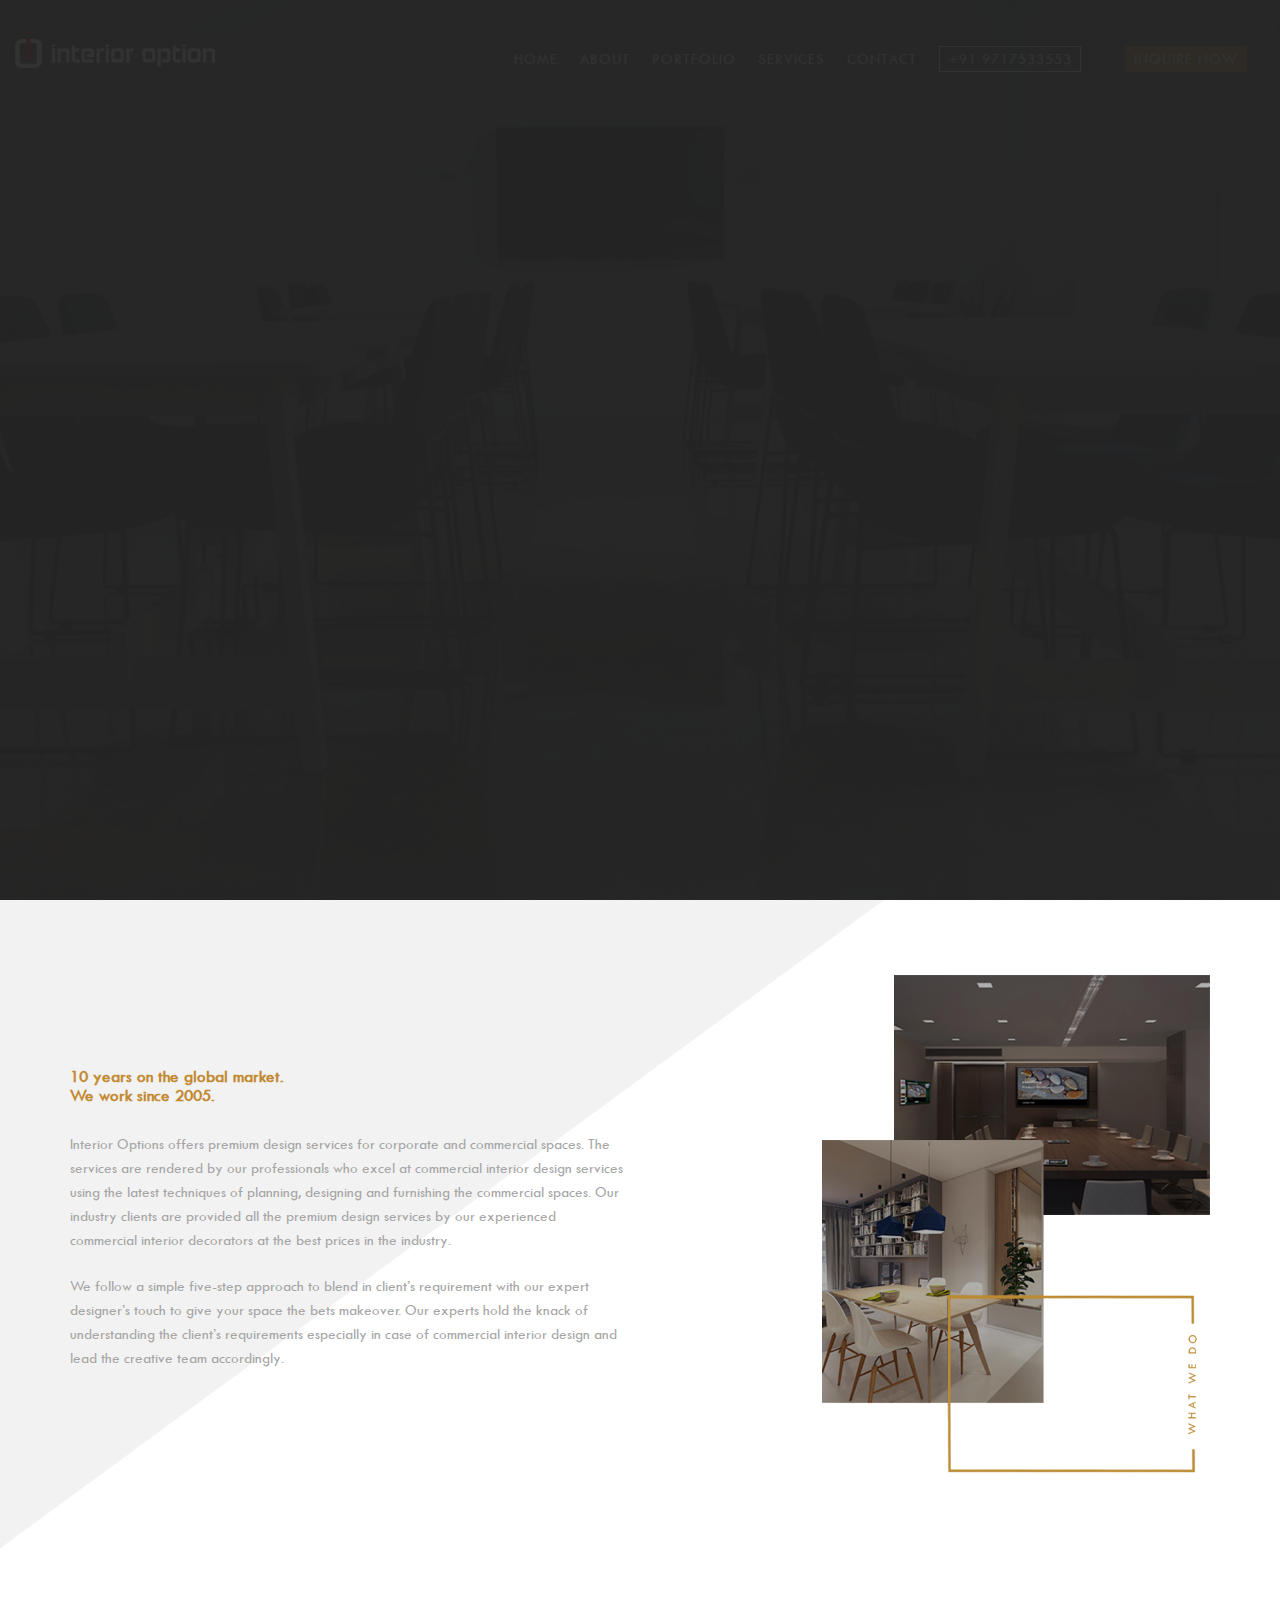
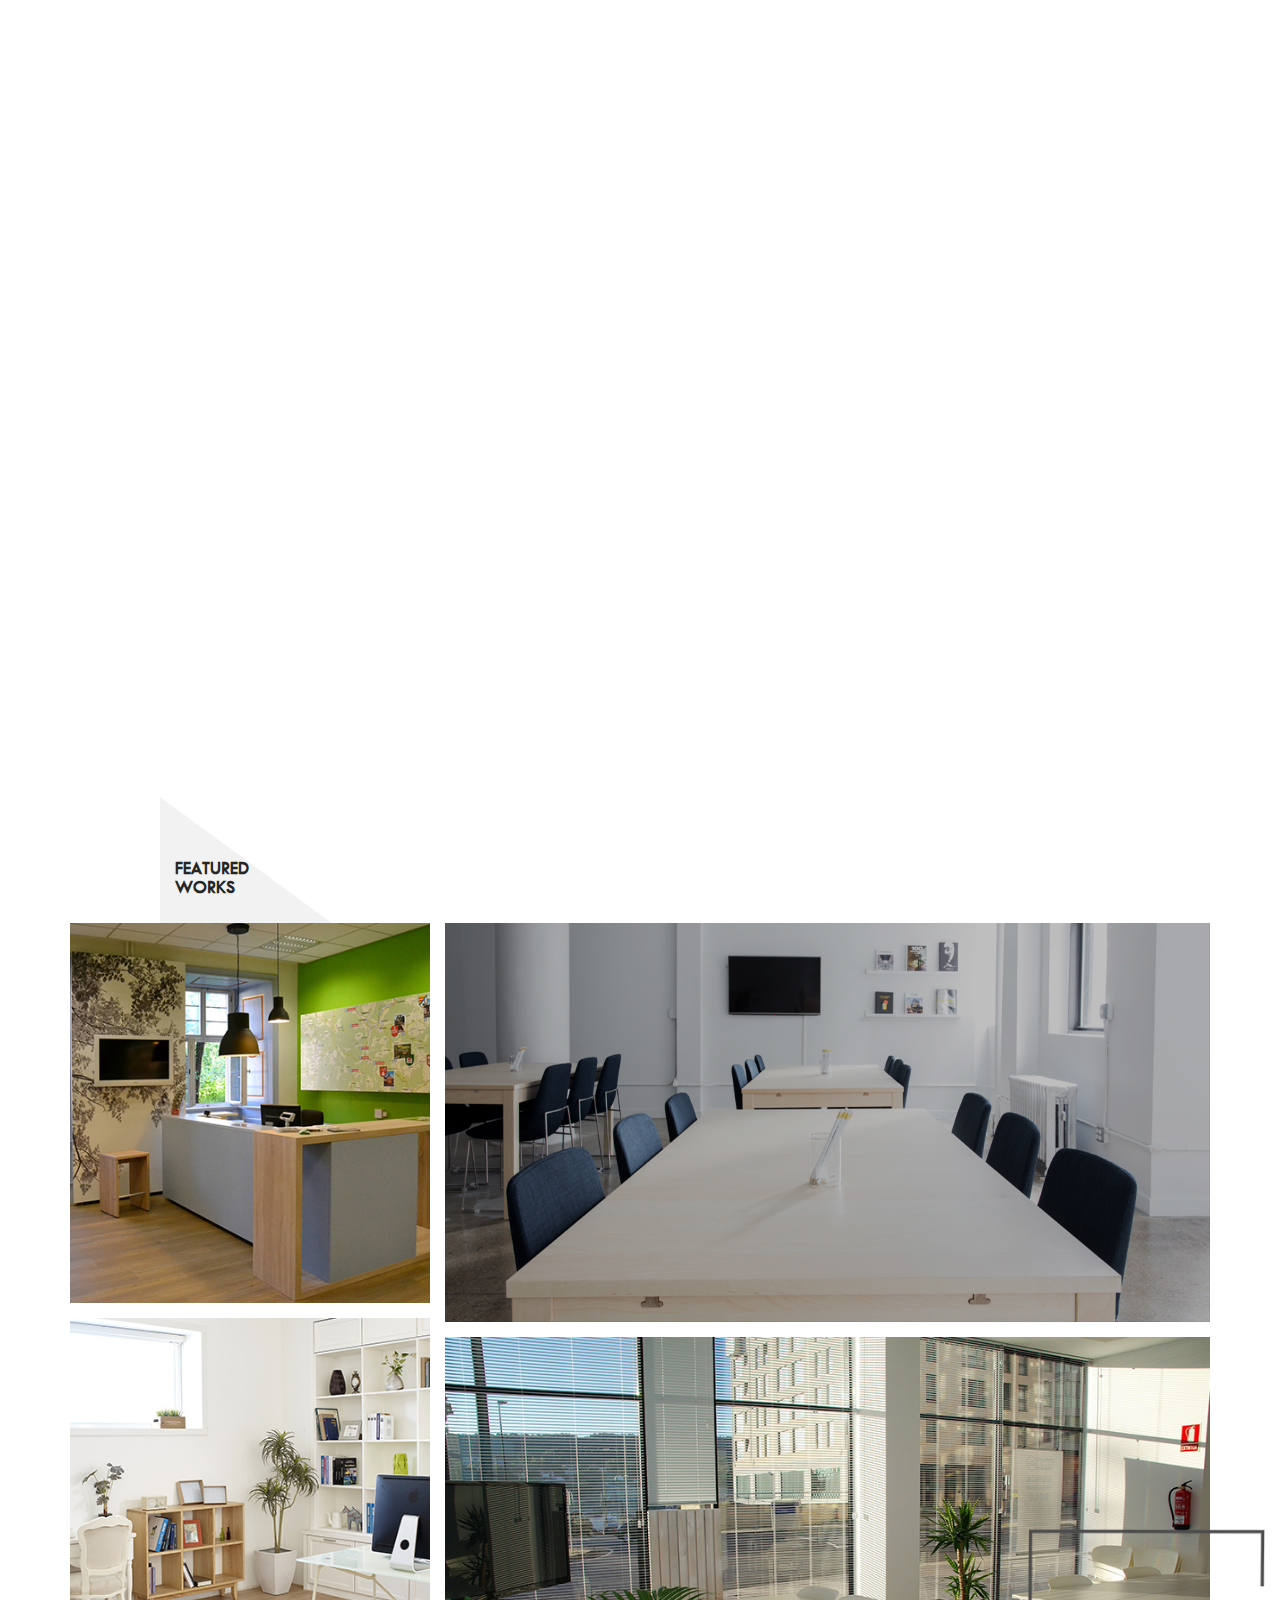
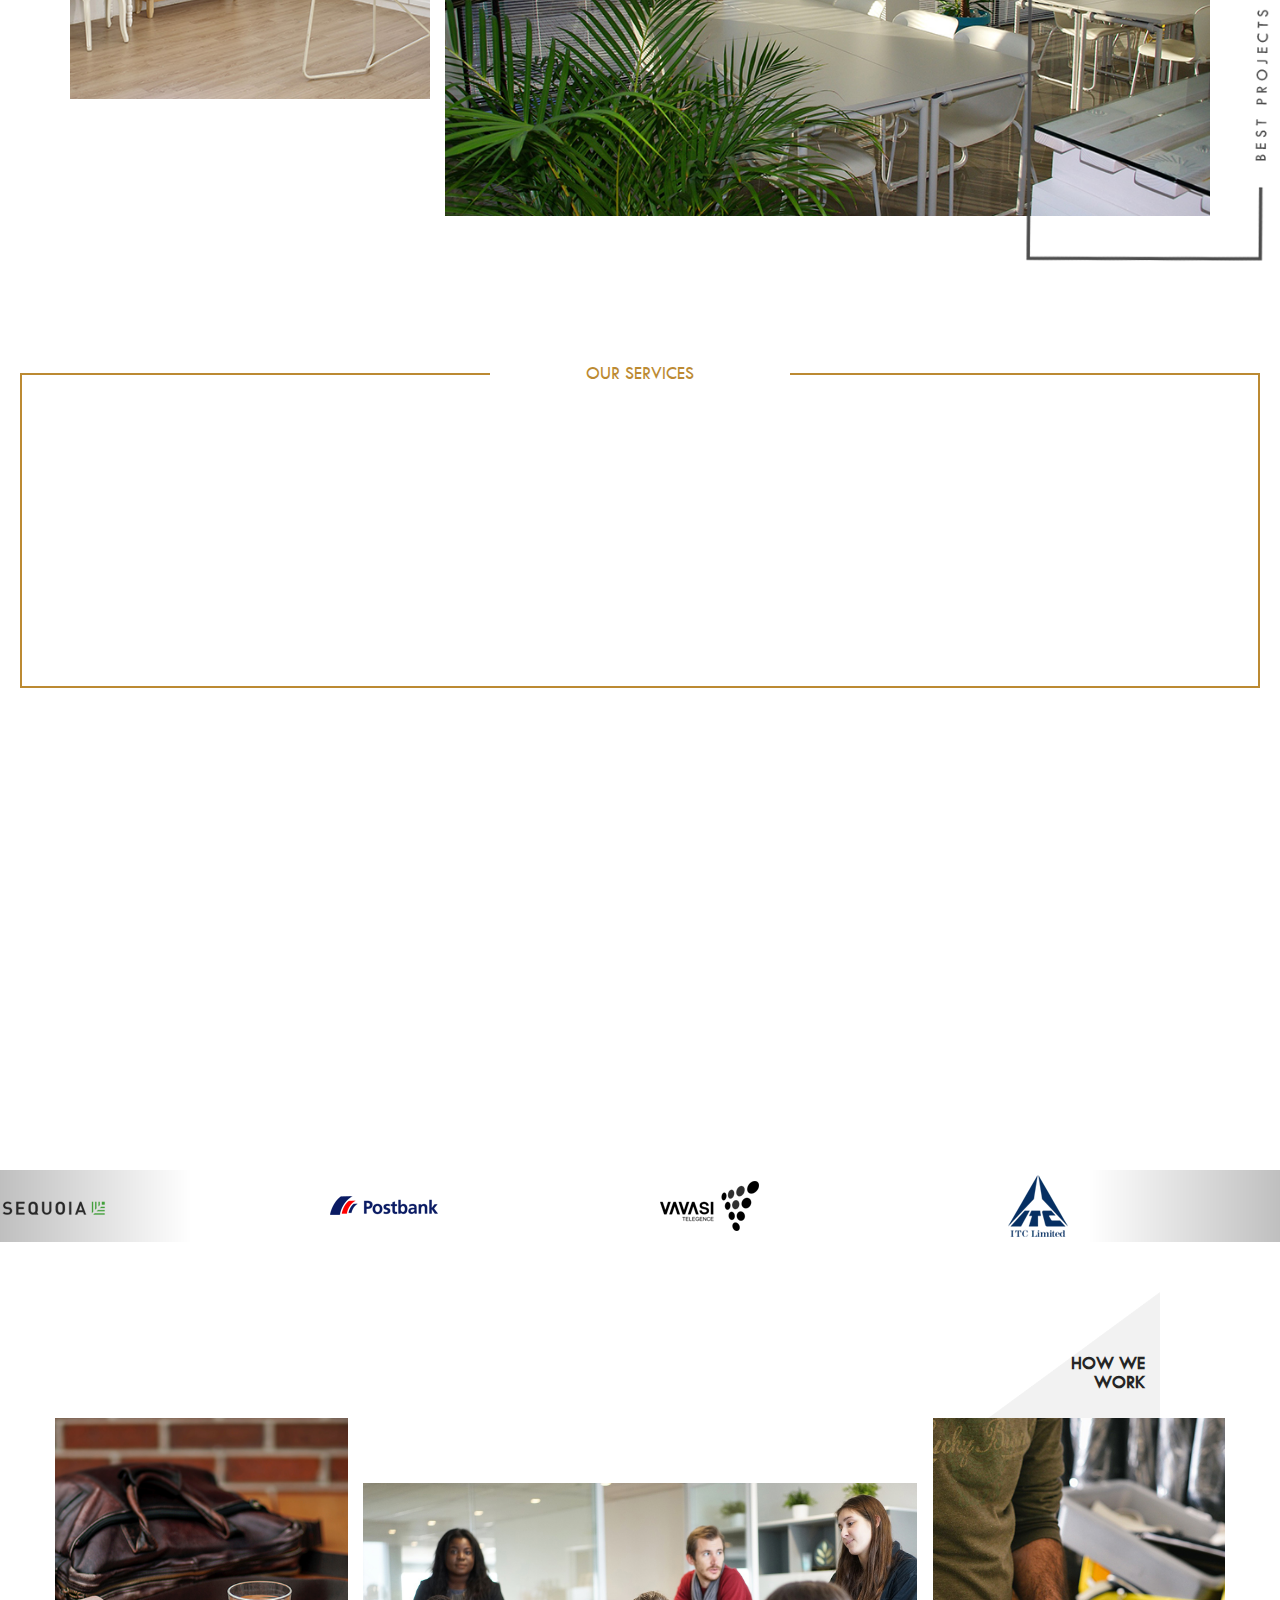
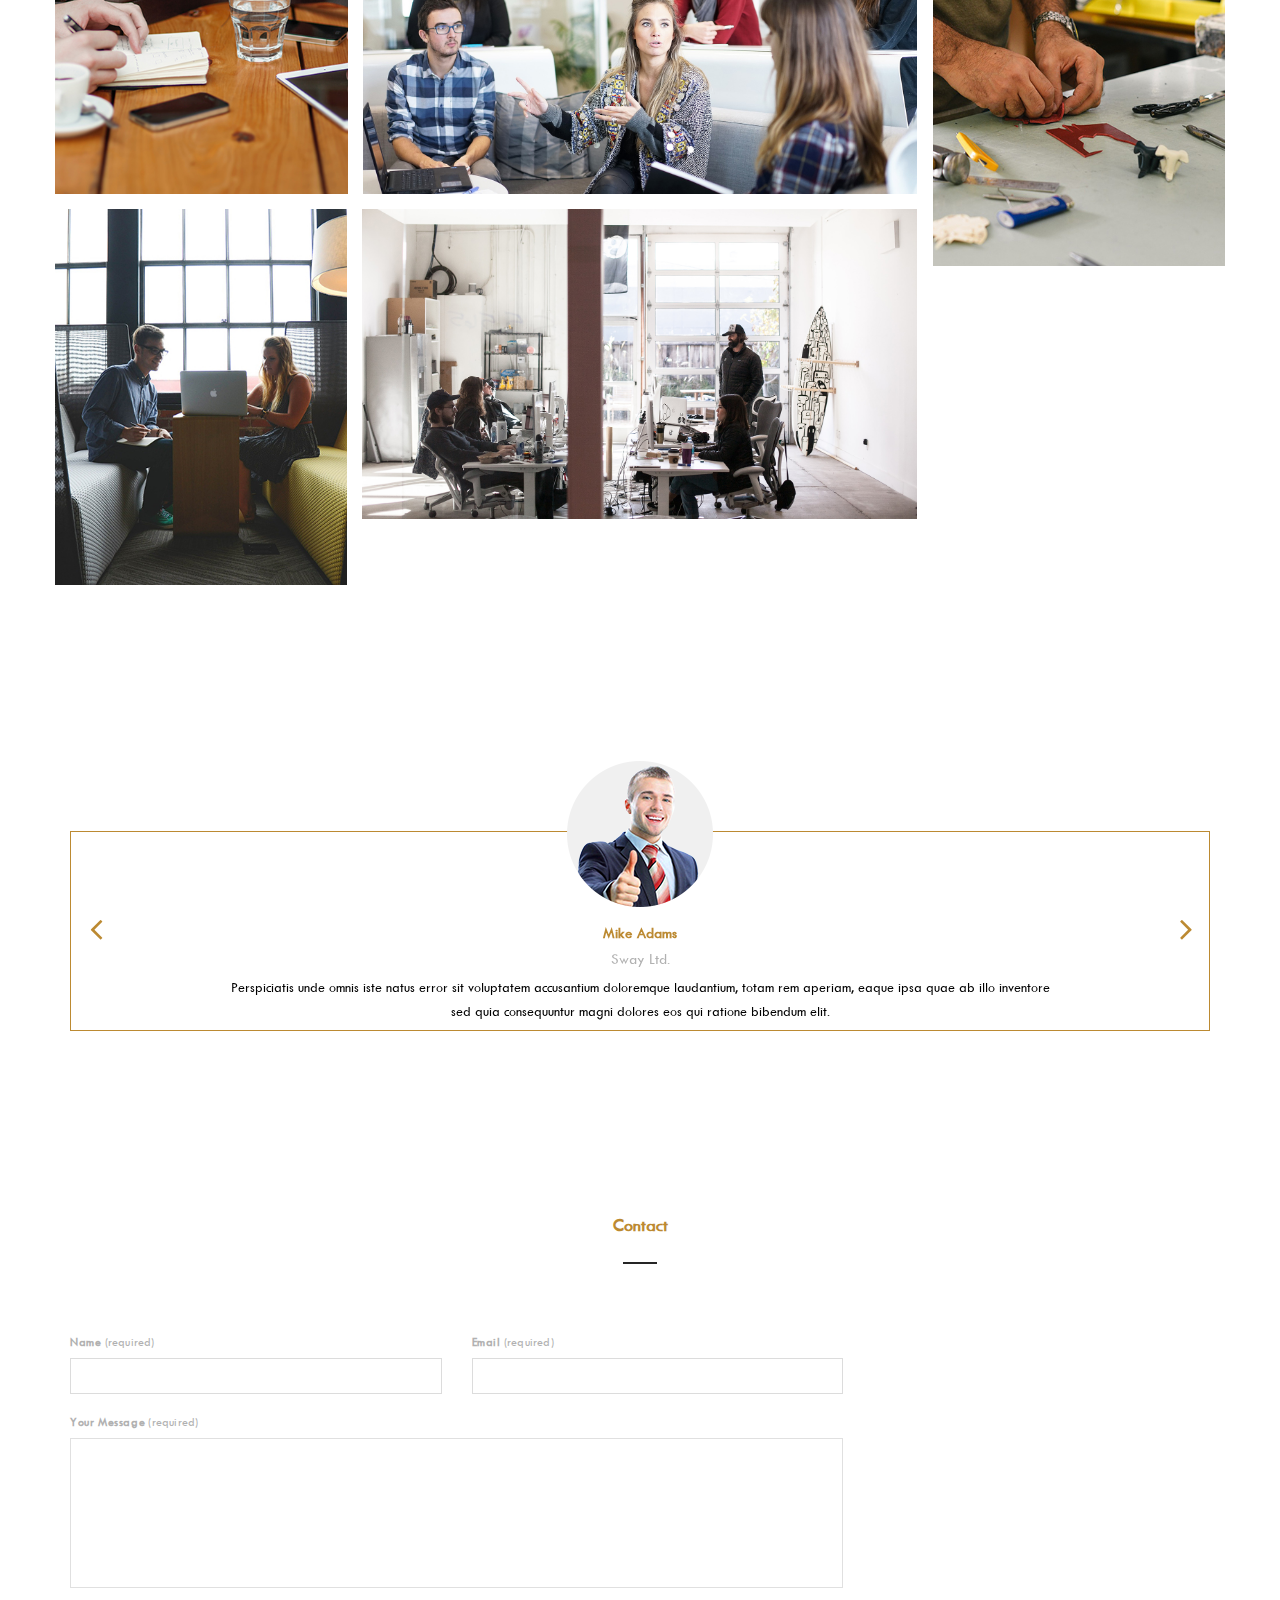
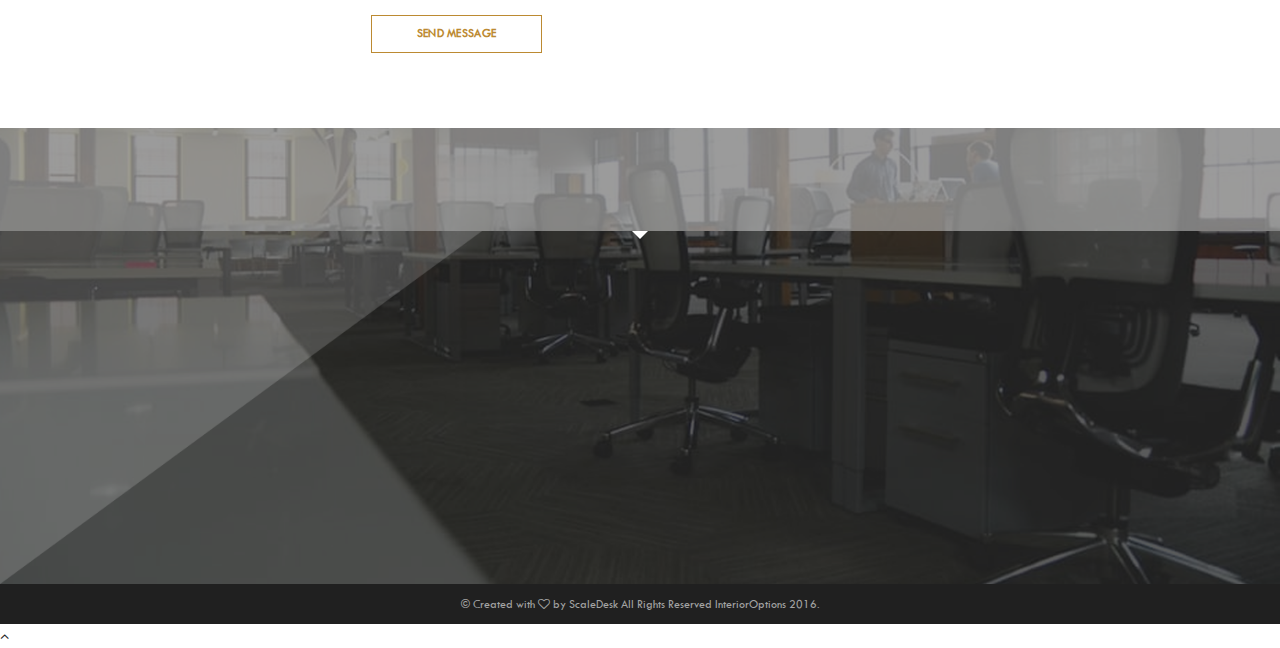
==== index.html @ 52775f06 "added mail functionality" ====
<!DOCTYPE html>
<html lang="en">
    <head>
        <title>IntOpt</title>
        <meta charset="UTF-8">
        <meta name="viewport" content="width=device-width">

        <!-- Include All CSS -->
        <link rel="stylesheet" type="text/css" href="css/bootstrap.css"/>
        <link rel="stylesheet" type="text/css" href="css/font-awesome.min.css"/>
        <link rel="stylesheet" type="text/css" href="css/flaticon.css"/>
        <link rel="stylesheet" type="text/css" href="css/et-line.css"/>
        <link rel="stylesheet" type="text/css" href="css/animate.css"/>
        <link rel="stylesheet" type="text/css" href="css/settings.css"/>
        <link rel="stylesheet" type="text/css" href="css/slick.css"/>
        <link rel="stylesheet" type="text/css" href="css/owl.carousel.css"/>
        <link rel="stylesheet" type="text/css" href="css/owl.theme.css"/>
        <link rel="stylesheet" type="text/css" href="css/jquery.bxslider.css"/>
        <link rel="stylesheet" type="text/css" href="css/magnific-popup.css"/>
        <link rel="stylesheet" type="text/css" href="css/preset.css"/>
        <link rel="stylesheet" type="text/css" href="css/style.css"/>
        <link rel="stylesheet" type="text/css" href="css/responsive.css"/>
        <link rel="stylesheet" type="text/css" href="css/lightbox.min.css"/>
        <!-- End Include All CSS -->

        <!--[if lt IE 9]>
            <script src="js/html5shiv.js"></script>
            <script src="js/respond.min.js"></script>
        <![endif]-->

        <!-- Favicon Icon -->
        <link rel="icon"  type="image/png" href="images/favicon.png">
        <!-- Favicon Icon -->
    </head>

    <body>
        <!-- preloader -->
        <div class="preloader">
            <div class="itma">
                <div class="la-ball-scale-multiple la-2x">
                    <div></div>
                    <div></div>
                    <div></div>
                </div>
            </div>
        </div>
        <!-- End preloader -->

        <!--Header start-->
        <header id="fix_header" class="header">
            <div class="headerFix">
                <div class="container-fluid">
                    <div class="row">
                        <div class="col-lg-3 col-sm-1 col-md-3">
                            <div class="logo">
                                <a href="#"><img src="images/logo.png" alt="logo"></a>
                            </div>
                        </div>
                        <div class="col-lg-9 col-sm-11 col-md-9">
                            <nav class="navMenu">
                                <!-- Start mobileMenu -->
                                <div class="moblieMenu hidden-lg hidden-sm hidden-md">
                                    <span></span>
                                    <span></span>
                                    <span></span>
                                </div>
                                <!-- End mobileMenu -->
                                <ul>
                                    <li><a href="#">Home</a></li>
																	  <li><a href="#about">About</a></li>
                                    <li><a href="#portfolio">Portfolio</a></li>
                                    <li><a href="#services">Services</a></li>
                                    <li><a href="#contact">Contact</a></li>
																	  <li><a href="#" class="nav-phone hidden-xs">+91 9717533553</a></li>
                                    <li><a href="tel:09717533553" class="visible-xs">+91 9717533553</a></li>
																	  <li><a href="#" class="nav-btn" data-toggle="modal" data-target="#myModal">Inquire Now</a></li>
                                    <!--<li> <button type="button" class="btn nav-btn " data-toggle="modal" data-target="#myModal">Open Modal</button></li>-->


                                </ul>
                            </nav>
                        </div>
                    </div>
                </div>
            </div>
        </header>
        <!--Header End-->

        <!--REVOLUTION SLIDER start-->
        <div class="section full-height" id="home">
					<div id="rev_slider_626_1_wrapper" class="rev_slider_wrapper fullscreen-container fade-elements" data-alias="focus-parallax" style="background-color:transparent;padding:0px;">
						<!-- START REVOLUTION SLIDER 5.3.0 fullscreen mode -->
						<div id="rev_slider_626_1" class="rev_slider fullscreenbanner" style="display:none;" data-version="5.3.0">
							<ul>
								<!-- SLIDE  -->
								<li data-index="rs-1895" data-transition="fade" data-slotamount="default" data-hideafterloop="0" data-hideslideonmobile="off" data-easein="default" data-easeout="default" data-masterspeed="300" data-rotate="0" data-saveperformance="off" data-title="Focus" data-param1="" data-param2="" data-param3="" data-param4="" data-param5="" data-param6="" data-param7="" data-param8="" data-param9="" data-param10="" data-description="">
									<!-- MAIN IMAGE -->
									<img src="images/slider/2.jpg" style='background-color:transparent' alt="slider" data-lazyload="images/slider/2.jpg" data-bgposition="center center" data-bgfit="cover" data-bgrepeat="no-repeat" data-bgparallax="off" class="rev-slidebg" data-no-retina>
									<!-- LAYERS -->

									<!-- LAYER NR. 1 -->
									<div class="tp-caption tp-resizeme first-layer" data-x="['left','left','center','center']" data-hoffset="[-105','-26','-26','-140']" data-y="['top','top','top','top']" data-voffset="['280','389','60','0']" data-width="none" data-height="none" data-whitespace="wrap" data-transform_idle="o:1;" data-transform_in="y:50px;opacity:0;s:1000;e:Power4.easeOut;" data-transform_out="auto:auto;s:700;e:Power2.easeInOut;" data-start="1550" data-splitin="none" data-splitout="none" data-responsive_offset="on" style="z-index: 17;">
										<div class="sl1Con header-boxed">
											<h2>12 Years <br>
											200 Projects <br>
											1.5 Million Sq Ft <br>
											10 States
											</h2>
											<p class="margin-0">“The art of Interior Design for Professionals” <br>Offering the best in design since 2004</p>
										</div>
									</div>

									<!-- LAYER NR. 2 -->
									<div class="tp-caption tp-resizeme sfb third-layer" data-x="['right','right','right','center']" data-hoffset="['-110','-100','-100','105px']" data-y="['middle','middle','middle','middle']" data-voffset="['30','90','90','120']" data-width="none" data-height="none" data-whitespace="nowrap" data-transform_idle="o:1;" data-transform_in="y:50px;opacity:0;s:1000;e:Power4.easeOut;" data-transform_out="auto:auto;s:700;e:Power2.easeInOut;" data-start="1550" data-splitin="none" data-splitout="none" data-responsive_offset="on">
										<div class="sl1Con ct-form">
											<div class="contactForm text-center">
												<h3>Get Free Quotation</h3>
												<form action="" method="post" id="contactForm">
														<div class="col-sm-12 commonfield uncommon">
																<input name="name" type="text" class="required custom-lineheight" id="name" placeholder="Full Name">
														</div>
														<div class="col-sm-12 commonfield uncommon">
																<input name="email" type="email" class="required custom-lineheight" id="email" placeholder="Email Id">
														</div>
														<div class="col-sm-12 commonfield uncommon">
																<input name="phone" type="text" class="required custom-lineheight" id="phone" placeholder="Phone Number">
														</div> 
														<div class="col-sm-12 commonfield uncommon textAreaField">
																<input name="message" type="text" class="required custom-lineheight" id="message" placeholder="Your Requirements">
                                                                 
														</div>
														<div class="col-sm-12 commonfield uncommon textAreaField">
																<button id="con_submit" type="submit custom-lineheight">Send Message</button>
														</div>
												</form>
											</div>
										</div>
									</div>
								</li>
								<!-- SLIDE  -->

								<!-- SLIDE  -->
								<li data-index="rs-1896" data-transition="fade" data-slotamount="default" data-hideafterloop="0" data-hideslideonmobile="off" data-easein="default" data-easeout="default" data-masterspeed="300" data-rotate="0" data-saveperformance="off" data-title="Perspective" data-param1="" data-param2="" data-param3="" data-param4="" data-param5="" data-param6="" data-param7="" data-param8="" data-param9="" data-param10="" data-description="">
									<!-- MAIN IMAGE -->
									<img src="images/slider/4.png" style='background-color:transparent' alt="slider" data-lazyload="images/slider/4.png" data-bgposition="center center" data-bgfit="cover" data-bgrepeat="no-repeat" data-bgparallax="off" class="rev-slidebg" data-no-retina>
									<!-- LAYERS -->
								</li>
								<!-- SLIDE  -->
							</ul>
							<div class="tp-bannertimer tp-bottom" style="visibility: hidden !important;"></div>
						</div>
					</div>
				</div>
				<!-- END REVOLUTION SLIDER -->

        <!--Who We Are start-->




        <section class="commonSection ourSkills-main aright" id="about">
            <div class="container">
                <div class="row flex-box-middle flex-box-right">
                    <div class="col-md-6 col-sm-12 col-xs-12">
                        <div class="weAreCon">
                            <h3>10 years on the global market. <br>
     												We work since 2005.</h3>
                            <p class="we_pmargin">Interior Options offers premium design services for corporate and commercial spaces. The services are rendered by our professionals who excel at commercial interior design services using the latest techniques of planning, designing and furnishing the commercial spaces. Our industry clients are provided all the premium design services by our experienced commercial interior decorators at the best prices in the industry.</p>
                            <p>We follow a simple five-step approach to blend in client’s requirement with our expert designer’s touch to give your space the bets makeover. Our experts hold the knack of understanding the client’s requirements especially in case of commercial interior design and lead the creative team accordingly.</p>
                        </div>
                    </div>
                    <div class="col-md-6 col-sm-12 col-xs-12">
                        <div class="ourSkills-imgs">
                            <img class="img-responsive" alt="who we are" src="images/who-we-are-img.png" alt="who we are">
                        </div>
                    </div>
                </div>
            </div>
        </section>
        <!--Who We Are End-->

        <!--Service start-->
        <section class="commonSection ServiceSection">
            <div class="container">
                <div class="row">
                    <div class="col-lg-4 col-sm-12 wow fadeInUp" data-wow-duration="700ms" data-wow-delay="300ms">
                        <div class="iconBox_01 text-center serv1">
                            <img src="images/icons/s6.png" alt="Impeccable services">
                            <h3>Impeccable Services</h3>
                            <p>We offer services that are highly commended by our patrons. Our company focuses on client satisfaction and our team of designers strive to meet your expectations. The entire process of creative design is carried out by commercial designers who are thoroughly experienced in the domain of commercial interior designing. </p>
                        </div>
                    </div>
                    <div class="col-lg-4 col-sm-12 wow fadeInUp" data-wow-duration="700ms" data-wow-delay="350ms">
                        <div class="iconBox_01 text-center serv1">
                            <img src="images/icons/s5.png" alt="Expertise and Experience">
                            <h3>Expertise and Experience </h3>
                            <p>We bring you the designs that emanate from the collective skill and years of experience of our commercial interior designers. Our designs have been widely recognized by elite brands as well as the industry. We provide you nothing but the best to get a wow each time from our clients. </p>
                        </div>
                    </div>
                    <div class="col-lg-4 col-sm-12 wow fadeInUp" data-wow-duration="700ms" data-wow-delay="400ms">
                        <div class="iconBox_01 text-center serv1">
                            <img src="images/icons/s4.png"  alt="Versatility">
                            <h3>Versatility </h3>
                            <p>Versatility is our core strength. Whether it is a corporate or commercial interior designing project, we redefine our approach every time to provide you with a fresh design. Our team make every effort to give your space a unique makeover with a personalized touch. </p>
                        </div>
                    </div>
                    <div class="clearfix"></div>
                    <div class="col-lg-4 col-sm-12 wow fadeInUp" data-wow-duration="700ms" data-wow-delay="450ms">
                        <div class="iconBox_01 text-center serv1">
                            <img src="images/icons/s3.png" alt="Innovative & top-notch designs">
                            <h3>Innovative &amp; top-notch designs</h3>
                            <p>Our innovation coupled with the zeal of creating top-notch designs is what makes us different. This simple motto is what keeps our clients happy and make them come back for more. </p>
                        </div>
                    </div>
                    <div class="col-lg-4 col-sm-12 wow fadeInUp" data-wow-duration="700ms" data-wow-delay="500ms">
                        <div class="iconBox_01 text-center serv1">
                            <img src="images/icons/s2.png" alt="Creative &amp; passionate workforce">
                            <h3>Creative &amp; passionate workforce</h3>
                            <p>We have some very talented, inventive, imaginative and experienced individuals who work as a team in accordance with the requirement of the client. They have exposure of numerous successful projects and they simply excel at their work. We are ready to work for you anytime. </p>
                        </div>
                    </div>
                    <div class="col-lg-4 col-sm-12 wow fadeInUp" data-wow-duration="700ms" data-wow-delay="500ms">
                        <div class="iconBox_01 text-center serv1 more-box">
                            <a href="#" class="btn more-services" data-toggle="modal" data-target="#myModal">lets get started</a>
                        </div>
                    </div>
                </div>
            </div>
        </section>
        <!--Service end-->

        <!-- Latest Project start -->
        <section class="commonSection latest_project" id="portfolio">
            <div class="container">
                <div class="row">
                    <div class="col-lg-12">
                        <div class="sectionTitleTriangle left">
                            <h3>Featured <br> Works</h3>
                        </div>
                    </div>
                </div>
                <div class="row">
                    <div class="home_2_projectCarousel">
                        <div class="porjectImg">
                            <div class="col-md-4 col-sm-12 col-xs-12">
                                <div class="singlfolio marginBottom15">
                                   	<img class="example-image" src="images/works/i3.jpg" alt="work" />
                                    <div class="sbHover">
                                        <a class="hoverIcons" class="example-image-link" href="images/works/i3.jpg" data-lightbox="example-1">
                                           	<i class="fa fa-2x fa-search-plus"></i>
                                            <h5>The Singer</h5>
                                        </a>
                                    </div>
                                </div>
                                <div class="singlfolio marginBottom15-sm">
                                    <img class="example-image" src="images/works/i6.jpg" alt="work" />
                                    <div class="sbHover">
                                        <a class="hoverIcons" class="example-image-link" href="images/works/i6.jpg" data-lightbox="example-1">
                                           	<i class="fa fa-2x fa-search-plus"></i>
                                            <h5>The Singer</h5>
                                        </a>
                                    </div>
                                </div>
                            </div>
                            <div class="col-md-8 col-sm-12 col-xs-12 noPaddingLeft">
                                <div class="singlfolio marginBottom15">
                                    <img class="example-image" src="images/works/i5.jpg" alt="work"/>
                                    <div class="sbHover">
                                        <a class="hoverIcons" class="example-image-link" href="images/works/i5.jpg" data-lightbox="example-1">
                                           	<i class="fa fa-2x fa-search-plus"></i>
                                            <h5>The Singer</h5>
                                        </a>
                                    </div>
                                </div>
                                <div class="singlfolio marginBottom15-sm">
                                    <img class="example-image" src="images/works/i7.jpg" alt="work"/>
                                    <div class="sbHover">
                                        <a class="hoverIcons" class="example-image-link" href="images/works/i7.jpg" data-lightbox="example-1">
                                           	<i class="fa fa-2x fa-search-plus"></i>
                                            <h5>The Singer</h5>
                                        </a>
                                    </div>
                                </div>

                                <!--title bottom right-->
                                <div class="title-bottom-right">
                                	<img class="example-image" src="images/i8-boxed.png" alt="boxed image"/>
                                </div>
                                <!--title bottom right-->

                            </div>
                            <div class="clearfix"></div>
                        </div>
                    </div>
                </div>
            </div>
        </section>
        <!-- Latest Project End -->

        <!--Who We Are start-->
<!--
        <section class="commonSection ourSkills-main aleft">
            <div class="container">
                <div class="row flex-box-middle flex-box-right">
                    <div class="col-md-6 col-sm-12 col-xs-12">
                        <div class="ourSkills-imgs">
                            <img class="img-responsive" src="images/about-us-img.png">
                        </div>
                    </div>
                    <div class="col-md-6 col-sm-12 col-xs-12">
                        <div class="weAreCon">
                            <h3>ABOUT US</h3>
                            <p class="we_pmargin">Interior Options offers premium design services for corporate and commercial spaces. The services are rendered by our professionals who excel at commercial interior designs using the latest techniques of planning, designing and furnishing the commercial spaces. Our industry clients are provided all the services byour commercial designers who have an eye for detail at the best prices in the industry.</p>
                        </div>
                    </div>
                </div>
            </div>
        </section>
-->
        <!--Who We Are End-->


        <!-- Latest News start -->
        <section class="commonSection latestNewsSection" id="services">
            <div class="container">
                <div class="row">
                    <div class="col-lg-12">
                        <div class="sectionTitle text-center">
                            <h3 class="wired-title">Our Services</h3>
                        </div>
                    </div>
                </div>
                <div class="row">
                    <div class="newsWrap">
                        <div class="col-sm-3 wow fadeInUp feat-work-box" data-wow-duration="700ms" data-wow-delay="300ms">
                            <div class="singleNews">
                                <div class="latestnwesThumb">
                                    <img src="images/firefighting.png" alt="">
                                </div>
                                <div class="latestnewsCon">
                                    <h3><a href="#">Design &amp; Execution </a></h3>
                                    <p>2D &amp; 3D Design <br>
                                        BOQ Presentation <br>
                                        Time scheduling <br>
                                        Dem
                                    </p>
                                </div>
                            </div>
                        </div>
                        <div class="col-sm-3 wow fadeInUp feat-work-box" data-wow-duration="700ms" data-wow-delay="350ms">
                            <div class="singleNews">
                                <div class="latestnwesThumb">
                                    <img src="images/project/f2.jpg" alt="project">
                                </div>
                                <div class="latestnewsCon">
                                    <h3><a href="#">Soft Civil &amp; Interiors </a></h3>
                                    <p>Flooring <br>
                                        False Ceiling <br>
                                        POP / Paint <br>
                                        Glass Works <br>
                                        Carpentry
                                    </p>
                                </div>
                            </div>
                        </div>
                        <div class="col-sm-3 wow fadeInUp feat-work-box" data-wow-duration="700ms" data-wow-delay="400ms">
                            <div class="singleNews">
                                <div class="latestnwesThumb">
                                    <img src="images/project/f3.jpg" alt="project">
                                </div>
                                <div class="latestnewsCon">
                                    <h3><a href="#">HVAC</a></h3>
                                    <p>Air Conditioning System <br>
                                        Exhaust &amp; Ventilation <br>
                                        Chilled Water Lines <br>
                                        Ducting / AHU <br>
                                        VRV / VRF
                                    </p>
                                </div>
                            </div>
                        </div>
                        <div class="col-sm-3 wow fadeInUp feat-work-box" data-wow-duration="700ms" data-wow-delay="350ms">
                            <div class="singleNews">
                                <div class="latestnwesThumb">
                                    <img src="images/project/f4.jpg" alt="project">
                                </div>
                                <div class="latestnewsCon">
                                    <h3><a href="#">Fire Fighting &amp; Automation </a></h3>
                                    <p>Fire Sprinkler System <br>
                                        CCTV <br>
                                        PA System <br>
                                        Fire Alarm system
                                    </p>
                                </div>
                            </div>
                        </div>
                    </div>
                </div>
            </div>
        </section>
        <!-- Latest News end -->

        <!-- Modal -->

        <div class="modal fade" id="myModal" tabindex="-1" role="dialog" aria-labelledby="myModalLabel">
            <div class="modal-dialog" role="document">
                <div class="modal-content">
                    <div class="modal-header">
                        <button type="button" class="close" data-dismiss="modal" aria-label="Close"><span aria-hidden="true">&times;</span></button>
                        <h4 class="modal-title" id="myModalLabel">Get Free Quotation</h4>
                    </div>
                    <div class="modal-body">
                        <div class="sl1Con ct-form">
                            <div class="contactForm text-center">
                                <h4></h4>
                                <form action="PHPMailer/MailFunction.php" method="post" id="modalcontactForm">
                                    <div class="col-sm-12 commonfield uncommon">
                                        <input name="name" type="text" class="required" id="name" placeholder="Full Name">
                                    </div>
                                    <div class="col-sm-12 commonfield uncommon">
                                        <input name="email" type="text" class="required" id="email" placeholder="Email Id">
                                    </div>
                                    <div class="col-sm-12 commonfield uncommon">
                                        <input name="number" type="text" class="required" id="phone" placeholder="Phone Number">
                                    </div>
                                    <div class="col-sm-12 commonfield uncommon textAreaField">
                                        <input name="message" type="text" class="required" id="message" placeholder="Your Requirements">
                                       
                                    </div>
                                    <div class="col-sm-12 commonfield uncommon textAreaField">
                                        <button id="modal_submit" type="submit">Send Message</button>
                                    </div>
                                </form>
                            </div>
                        </div>
                    </div>
                    <div class="modal-footer modal-custom-foo">
                        <!--<button type="button" class="btn btn-default" data-dismiss="modal">Close</button>-->
                        <!--<button type="button" class="btn btn-primary">Save changes</button>-->
                    </div>
                </div>
            </div>
        </div><!-- /.modal -->

         <!-- Client Logo start -->

        <div id="carousel-example-generic1" class="carousel slide" data-ride="carousel">
            <!-- Indicators -->
            <ol class="carousel-indicators">
                <li data-target="#carousel-example-generic" data-slide-to="0" class="active"></li>
                <li data-target="#carousel-example-generic" data-slide-to="1"></li>
                <li data-target="#carousel-example-generic" data-slide-to="2"></li>
            </ol>

            <!-- Wrapper for slides -->
            <div class="carousel-inner" role="listbox">
                <div class="item active">
                    <div class="row">
                        <div class="col-md-3">

                                <img src="images/ClineLogo/1.png" alt="" />

                            </div>

                            <div class="col-md-3">
                                    <img src="images/ClineLogo/2.png" alt="" />
                                </div>
                        <div class="col-md-3">
                            <img src="images/ClineLogo/3.png" alt="" />
                        </div>

                                <div class="col-md-3">
                                <img src="images/ClineLogo/4.png" alt="" />
                                    </div></div>
                    <!--<div class="carousel-caption">
                        ...
                    </div>-->
                </div>
                <div class="item">
                    <div class="row" id="clineLogo">
                        <div class="col-md-3">
                            <div class="singleClineLogo">
                               <img src="images/ClineLogo/5.png" alt="" />
                            </div>
                        </div>

                        <div class="col-md-3">
                            <img src="images/ClineLogo/6.png" alt="" />
                        </div>

                        <div class="col-md-3">
                            <div class="singleClineLogo">
                                <img src="images/ClineLogo/c1.png" alt="" />
                            </div></div>
                        <div class="col-md-3">
                            <div class="singleClineLogo">
                              <img src="images/ClineLogo/c2.png" alt="" />
                            </div></div></div>
                </div>
            </div>

            <!-- Controls -->
            <a class="left carousel-control" href="#carousel-example-generic" role="button" data-slide="prev">
                <span class="glyphicon glyphicon-chevron-left" aria-hidden="true"></span>
                <span class="sr-only">Previous</span>
            </a>
            <a class="right carousel-control" href="#carousel-example-generic" role="button" data-slide="next">
                <span class="glyphicon glyphicon-chevron-right" aria-hidden="true"></span>
                <span class="sr-only">Next</span>
            </a>
        </div>




<!--
        <section class="clineLogo graySection">
            <div class="container">
                <div class="row" id="clineLogo">
                    <div class="col-lg-12">
                        <div class="singleClineLogo">
                            <a href="#"><img src="images/ClineLogo/1.png" alt="" /></a>
                        </div>
                    </div>
                    <div class="col-lg-12">
                        <div class="singleClineLogo">
                            <a href="#"><img src="images/ClineLogo/2.png" alt="" /></a>
                        </div>
                    </div>
                    <div class="col-lg-12">
                        <div class="singleClineLogo">
                            <a href="#"><img src="images/ClineLogo/3.png" alt="" /></a>
                        </div>
                    </div>
                    <div class="col-lg-12">
                        <div class="singleClineLogo">
                            <a href="#"><img src="images/ClineLogo/4.png" alt="" /></a>
                        </div>
                    </div>
                    <div class="col-lg-12">
                        <div class="singleClineLogo">
                            <a href="#"><img src="images/ClineLogo/5.png" alt="" /></a>
                        </div>
                    </div>
                </div>
            </div>
        </section>-->
        <!-- Client Logo End -->


        <!-- How we work start -->
        <section class="commonSection latest_project how_we_work">
            <div class="container">
                <div class="row">
                    <div class="col-lg-12">
                        <div class="sectionTitleTriangle right">
                            <h3>How We<br> Work</h3>
                        </div>
                    </div>
                </div>
                <div class="row">
                    <div class="home_2_projectCarousel">
                        <div class="porjectImg">
                        	<div class="col-md-9 col-sm-12 col-xs-12">
                        		<div class="row flex-bottom">
                        			<div class="col-md-4 col-sm-12 col-xs-12 noPadRightLeft">
																<div class="singlfolio marginBottom15">
																			<img class="example-image" src="images/about/1.jpg" alt="about"/>
																			<div class="sbHover">
																					<a class="hoverIcons" class="example-image-link" href="images/about/1.jpg" data-lightbox="example-1">
																							<p>A meeting is scheduled with the client to discuss scope of work</p>
																					</a>
																			</div>
																	</div>
															</div>
															<div class="col-md-8 col-sm-12 col-xs-12">
																<div class="singlfolio marginBottom15">
																			<img class="example-image" src="images/about/3.jpg" alt="about" />
																			<div class="sbHover">
																					<a class="hoverIcons" class="example-image-link" href="images/about/3.jpg" data-lightbox="example-1">
																							<p>A meeting is scheduled with the client to discuss scope of work</p>
																					</a>
																			</div>
																	</div>
															</div>
                        		</div>
                        		<div class="row">
															<div class="col-md-4 col-sm-12 col-xs-12 noPadRightLeft">
																<div class="singlfolio marginBottom15-sm">
																			<img class="example-image" src="images/about/2.jpg" alt="about" />
																			<div class="sbHover">
																					<a class="hoverIcons" class="example-image-link" href="images/about/2.jpg" data-lightbox="example-1">
																							<p>A meeting is scheduled with the client to discuss scope of work</p>
																					</a>
																			</div>
																	</div>
															</div>
															<div class="col-md-8 col-sm-12 col-xs-12">
																<div class="singlfolio marginBottom15-sm">
																			<img class="example-image" src="images/about/4.jpg" alt="about" />
																			<div class="sbHover">
																					<a class="hoverIcons" class="example-image-link" href="images/about/4.jpg" data-lightbox="example-1">
																							<p>A meeting is scheduled with the client to discuss scope of work</p>
																					</a>
																			</div>
																	</div>
															</div>
                        		</div>
                        	</div>
													<div class="col-md-3 col-sm-12 col-xs-12 noPadRightLeft">
														<div class="singlfolio">
																<img class="example-image" src="images/about/5.jpg" alt="about" />
																<div class="sbHover">
																		<a class="hoverIcons" class="example-image-link" href="images/about/5.jpg" data-lightbox="example-1">
																				<p>A meeting is scheduled with the client to discuss scope of work</p>
																		</a>
																</div>
														</div>
														<div class="clearfix"></div>
														<div class="wow fadeInUp" data-wow-duration="700ms" data-wow-delay="500ms">
															<div class="iconBox_01 text-center serv2 more-box">
                                                                <a href="#" class="btn more-services" data-toggle="modal" data-target="#myModal">lets get started</a>
															</div>
														</div>
													</div>

                        </div>
                    </div>
                </div>
            </div>
        </section>
        <!-- How we work End -->

        <!-- Testimonial  start -->
        <section id="testimonial_paralux" class="commonSection testimonialSection">
            <div class="container">
                <div class="row">
                    <div class="col-lg-12">
                        <div class="carousel slide" id="testimonialCarousel" data-ride="carousel">
                            <div class="carousel-inner">
                                <div class="item active">
                                    <div class="singleTestimonial text-center">
                                        <div class="author_info">
                                           	<img src="images/client-pic.png" alt="client-pic">
                                            <h3>Mike Adams</h3>
                                            <span>Sway Ltd.</span>
                                        </div>
                                        <p>
                                            Perspiciatis unde omnis iste natus error sit voluptatem accusantium doloremque laudantium, totam rem aperiam,
                                            eaque ipsa quae ab illo inventore sed quia consequuntur magni dolores eos qui ratione bibendum elit.
                                        </p>
                                    </div>
                                </div>
                                <div class="item">
                                    <div class="singleTestimonial text-center">
                                        <div class="author_info">
                                           	<img src="images/client-pic.png" alt="client-pic">
                                            <h3>Mike Adams</h3>
                                            <span>Sway Ltd.</span>
                                        </div>
                                        <p>
                                            Perspiciatis unde omnis iste natus error sit voluptatem accusantium doloremque laudantium, totam rem aperiam,
                                            eaque ipsa quae ab illo inventore sed quia consequuntur magni dolores eos qui ratione bibendum elit.
                                        </p>
                                    </div>
                                </div>
                                <div class="item">
                                    <div class="singleTestimonial text-center">
                                        <div class="author_info">
                                           	<img src="images/client-pic.png" alt="client-pic">
                                            <h3>Mike Adams</h3>
                                            <span>Sway Ltd.</span>
                                        </div>
                                        <p>
                                            Perspiciatis unde omnis iste natus error sit voluptatem accusantium doloremque laudantium, totam rem aperiam,
                                            eaque ipsa quae ab illo inventore sed quia consequuntur magni dolores eos qui ratione bibendum elit.
                                        </p>
                                    </div>
                                </div>
                            </div>
                            <a class="left carousel-control" href="#testimonialCarousel" role="button" data-slide="prev"><i class="fa fa-angle-left"></i></a>
                            <a class="right carousel-control" href="#testimonialCarousel" role="button" data-slide="next"><i class="fa fa-angle-right"></i></a>
                        </div>
                    </div>
                </div>
            </div>
        </section>
        <!-- Testimonial End -->

        <!--contact start-->
        <section class="commonSection contactForm1">
            <div class="container">
               <div class="row">
                    <div class="col-lg-12">
                        <div class="sectionTitle text-center">
                            <h3>Contact</h3>
                        </div>
                    </div>
                </div>
                <div class="row">
                    <div class="contactForm text-center">
                        <form action="" method="post" id="footercontactForm">
                            <div class="col-sm-6 commonfield">
                                <label for="name"><span>Name</span> (required)</label>
                                <input name="footer_name" type="text" class="required" id="footer_name">
                            </div>
                            <div class="col-sm-6 commonfield">
                                <label for="email"><span>Email</span> (required)</label>
                                <input name="footer_email" type="email" class="required" id="footer_email">
                            </div>
                            <div class="col-sm-12 commonfield textAreaField-o">
                                <label for="required"><span>your Message</span> (required)</label>
                                <textarea class="required"  id="footer_message" name="footer_message"></textarea> <br>
                                <button id="footer_submit"  type="submit">Send Message</button>
                            </div>
                        </form>
                    </div>
                </div>
            </div>
        </section>
        <!--contact end-->

        <section class="team_usknow">
            <div class="container">
                <div class="row">
                    <div class="col-lg-12 wow fadeInUp animated" data-wow-duration="700ms" data-wow-delay="300ms" style="visibility: visible; animation-duration: 700ms; animation-delay: 300ms; animation-name: fadeInUp;">
                        <div class="usKnowtitle text-center">
                           	<div class="col-md-10">
                           		<h2>Experience Professional Interior Design Service delivered at high quality</h2>
                           	</div>
                           	<div class="col-md-2">
                            	<a href="#" data-toggle="modal" data-target="#myModal">Contact Now</a>
                           	</div>
                        </div>
                    </div>
                </div>
            </div>
        </section>

        <!-- Footer Start -->
        <footer class="footerSection">
            <div class="container">
                <div class="row">
                    <div class="col-lg-4 col-sm-6 wow zoomIn" data-wow-duration="700ms" data-wow-delay="300ms">
                        <aside class="widget">
                            <div class="about-footer">
                                <img src="images/logo.png" alt="logo">
                                <p>Interior Options provides the best commercial interior designing services for corporate offices & retail outlets in Delhi, Noida & Gurgaon.</p>
                            </div>
                            <div class="footerSocialicon">
                                </a><a href="#"><i class="fa fa-google-plus"></i>
                                </a><a href="#"><i class="fa fa-twitter"></i>
                                </a><a href="#"><i class="fa fa-linkedin"></i>
                                </a><a href="#"><i class="fa fa-pinterest"></i>
                                </a>
                            </div>
                        </aside>
                    </div>
                    <div class="col-lg-2 col-sm-6 wow zoomIn" data-wow-duration="700ms" data-wow-delay="350ms">
                        <aside class="widget">
                            <h3 class="widget-title">WHO WE ARE</h3>
                            <p>Commercial Interior Designers</p>
                            <p>Corporate Interior Designers</p>
                                <p>Retail Interior Designers </p>
                            <p>Interior Design Consultalt</p>
                        </aside>
                    </div>
                    <div class="clearfix hidden-lg hidden-sm"></div>
                    <div class="col-lg-3 col-sm-6 wow zoomIn" data-wow-duration="700ms" data-wow-delay="450ms">
                        <aside class="widget">
                            <h3 class="widget-title">GET IN TOUCH</h3>
                            <div class="address">
                                <div class="singleAdds">
                                    <img src="images/message_icon.png" alt="message icon">
                                    <a href="#">sanat@interioroptions.in</a>
                                </div>
                                <div class="singleAdds">
                                    <img src="images/phone_icon.png" alt="phone icon">
                                    <p>+91 971753355</p>
                                </div>
                            </div>
                        </aside>
                    </div>
                    <div class="col-lg-3 col-sm-6 wow zoomIn" data-wow-duration="700ms" data-wow-delay="400ms">
                        <aside class="widget">
                            <h3 class="widget-title">LOCATION</h3>
                            <p>Corporate Office <br>
														A-36, Sector-4 Noida 201 301, (U.P.)
														Email: sanat@interioroptions.in <br>
														Phone: +91 9717533553</p>
														<p>Registered Office <br>
														C-399, Sarita Vihar, New Delhi-110076 <br>
														Ph : 91-11-29944827
                       			</p>
                        </aside>
                    </div>
                </div>
            </div>
        </footer>
        <!-- Footer End -->

        <div class="footerBootom">
        	<p class="small text-center">© Created with <i class="fa fa-heart-o"></i> by ScaleDesk All Rights Reserved InteriorOptions 2016.</p>
        </div>

        <a href="#" id="backToTop"><i class="fa fa-angle-up"></i></a>

        <div class="modal fade bs-example-modal-sm" tabindex="-1" role="dialog" aria-labelledby="mySmallModalLabel">
					<div class="modal-dialog modal-sm" role="document">
						<div class="modal-content">
							<div class="modal-header">
								<button type="button" class="close" data-dismiss="modal" aria-label="Close"><span aria-hidden="true">&times;</span></button>
								<h4 class="modal-title" id="myModalLabel">Separate modal</h4>
							</div>
							<div class="modal-body">
								Separate modal
							</div>
							<div class="modal-footer">
								<button type="button" class="btn btn-default" data-dismiss="modal">Close</button>
								<button type="button" class="btn btn-primary">Save changes</button>
							</div>
						</div>
					</div>
				</div>

        <!-- Include All JS -->
        <script type="text/javascript" src="js/jquery.js"></script>
        <script type="text/javascript" src="js/jquery-ui.js"></script>
        <script type="text/javascript" src="js/bootstrap.min.js"></script>
        <script type="text/javascript" src="js/owl.carousel.js"></script>
<!--        <script type="text/javascript" src="https://maps.googleapis.com/maps/api/js" ></script>-->
<!--        <script type="text/javascript" src="js/gmaps.js" ></script>-->
        <script type="text/javascript" src="js/jquery.appear.js" ></script>
        <script type="text/javascript" src="js/jquery.magnific-popup.js"></script>
        <script type="text/javascript" src="js/wow.min.js"></script>
        <script type="text/javascript" src="js/parallax.min.js"></script>
        <script type="text/javascript" src="js/mixer.js"></script>
        <script type="text/javascript" src="js/jquery.bxslider.js"></script>
        <script type="text/javascript" src="js/slick.min.js"></script>
        <script type="text/javascript" src="js/jquery.shuffle.min.js"></script>
        <script type="text/javascript" src="js/lightbox.min.js"></script>
        <script type="text/javascript" src="js/theme.js" ></script>

        <!-- REVOLUTION JS FILES -->
				<script type="text/javascript" src="js/jquery.themepunch.tools.min.js"></script>
				<script type="text/javascript" src="js/jquery.themepunch.revolution.min.js"></script>
					<!-- SLIDER REVOLUTION 5.0 EXTENSIONS -->
				<script type="text/javascript" src="js/extensions/revolution.extension.actions.min.js"></script>
				<script type="text/javascript" src="js/extensions/revolution.extension.carousel.min.js"></script>
				<script type="text/javascript" src="js/extensions/revolution.extension.kenburn.min.js"></script>
				<script type="text/javascript" src="js/extensions/revolution.extension.layeranimation.min.js"></script>
				<script type="text/javascript" src="js/extensions/revolution.extension.migration.min.js"></script>
				<script type="text/javascript" src="js/extensions/revolution.extension.navigation.min.js"></script>
				<script type="text/javascript" src="js/extensions/revolution.extension.parallax.min.js"></script>
				<script type="text/javascript" src="js/extensions/revolution.extension.slideanims.min.js"></script>
				<script type="text/javascript" src="js/extensions/revolution.extension.video.min.js"></script>
        <script>
            $(document).ready(function(){

                    $(".custom-lineheight").css("line-height", "16px");

            });
        </script>

        <script>
            $(document).ready(function(){

                $(".contactForm").css("margin", "0 0");

            });
        </script>

        <script>
            $(document).ready(function(){

                $(".margin-0").css("padding", "70px 0 0");

            });
        </script>

        <script>
            $(document).ready(function(){

                $(" .sl1Con.header-boxed h2").css("margin", "-15px -15px 16px");

            });
        </script>

    </body>
</html>
---- css/flaticon.css ----
/*
Flaticon icon font: Flaticon
Creation date: 19/07/2016 16:00
*/

@font-face {
   font-family: "Flaticon";
   src: url("../fonts/Flaticon.eot");
   src: url("../fonts/Flaticon.eot?#iefix") format("embedded-opentype"),
      url("../fonts/Flaticon.woff") format("woff"),
      url("../fonts/Flaticon.ttf") format("truetype"),
      url("../fonts/Flaticon.svg#Flaticon") format("svg");
   font-weight: normal;
   font-style: normal;
}

@media screen and (-webkit-min-device-pixel-ratio:0) {
   @font-face {
      font-family: "Flaticon";
      src: url("./Flaticon.svg#Flaticon") format("svg");
   }
}

[class^="flaticon-"]:before, [class*=" flaticon-"]:before,
[class^="flaticon-"]:after, [class*=" flaticon-"]:after {   
   font-family: Flaticon;
   font-style: normal;
}

.flaticon-search:before { content: "\f100"; }
.flaticon-shop:before { content: "\f101"; }
---- css/et-line.css ----
@font-face {
	font-family: 'et-line';
	src:url('../fonts/et-line.eot');
	src:url('../fonts/et-line.eot?#iefix') format('embedded-opentype'),
		url('../fonts/et-line.woff') format('woff'),
		url('../fonts/et-line.ttf') format('truetype'),
		url('../fonts/et-line.svg#et-line') format('svg');
	font-weight: normal;
	font-style: normal;
}

/* Use the following CSS code if you want to use data attributes for inserting your icons */
[data-icon]:before {
	font-family: 'et-line';
	content: attr(data-icon);
	speak: none;
	font-weight: normal;
	font-variant: normal;
	text-transform: none;
	line-height: 1;
	-webkit-font-smoothing: antialiased;
	-moz-osx-font-smoothing: grayscale;
	display:inline-block;
}

/* Use the following CSS code if you want to have a class per icon */
/*
Instead of a list of all class selectors,
you can use the generic selector below, but it's slower:
[class*="icon-"] {
*/
.icon-mobile, .icon-laptop, .icon-desktop, .icon-tablet, .icon-phone, .icon-document, .icon-documents, .icon-search, .icon-clipboard, .icon-newspaper, .icon-notebook, .icon-book-open, .icon-browser, .icon-calendar, .icon-presentation, .icon-picture, .icon-pictures, .icon-video, .icon-camera, .icon-printer, .icon-toolbox, .icon-briefcase, .icon-wallet, .icon-gift, .icon-bargraph, .icon-grid, .icon-expand, .icon-focus, .icon-edit, .icon-adjustments, .icon-ribbon, .icon-hourglass, .icon-lock, .icon-megaphone, .icon-shield, .icon-trophy, .icon-flag, .icon-map, .icon-puzzle, .icon-basket, .icon-envelope, .icon-streetsign, .icon-telescope, .icon-gears, .icon-key, .icon-paperclip, .icon-attachment, .icon-pricetags, .icon-lightbulb, .icon-layers, .icon-pencil, .icon-tools, .icon-tools-2, .icon-scissors, .icon-paintbrush, .icon-magnifying-glass, .icon-circle-compass, .icon-linegraph, .icon-mic, .icon-strategy, .icon-beaker, .icon-caution, .icon-recycle, .icon-anchor, .icon-profile-male, .icon-profile-female, .icon-bike, .icon-wine, .icon-hotairballoon, .icon-globe, .icon-genius, .icon-map-pin, .icon-dial, .icon-chat, .icon-heart, .icon-cloud, .icon-upload, .icon-download, .icon-target, .icon-hazardous, .icon-piechart, .icon-speedometer, .icon-global, .icon-compass, .icon-lifesaver, .icon-clock, .icon-aperture, .icon-quote, .icon-scope, .icon-alarmclock, .icon-refresh, .icon-happy, .icon-sad, .icon-facebook, .icon-twitter, .icon-googleplus, .icon-rss, .icon-tumblr, .icon-linkedin, .icon-dribbble {
	font-family: 'et-line';
	speak: none;
	font-style: normal;
	font-weight: normal;
	font-variant: normal;
	text-transform: none;
	line-height: 1;
	-webkit-font-smoothing: antialiased;
	-moz-osx-font-smoothing: grayscale;
	display:inline-block;
}
.icon-mobile:before {
	content: "\e000";
}
.icon-laptop:before {
	content: "\e001";
}
.icon-desktop:before {
	content: "\e002";
}
.icon-tablet:before {
	content: "\e003";
}
.icon-phone:before {
	content: "\e004";
}
.icon-document:before {
	content: "\e005";
}
.icon-documents:before {
	content: "\e006";
}
.icon-search:before {
	content: "\e007";
}
.icon-clipboard:before {
	content: "\e008";
}
.icon-newspaper:before {
	content: "\e009";
}
.icon-notebook:before {
	content: "\e00a";
}
.icon-book-open:before {
	content: "\e00b";
}
.icon-browser:before {
	content: "\e00c";
}
.icon-calendar:before {
	content: "\e00d";
}
.icon-presentation:before {
	content: "\e00e";
}
.icon-picture:before {
	content: "\e00f";
}
.icon-pictures:before {
	content: "\e010";
}
.icon-video:before {
	content: "\e011";
}
.icon-camera:before {
	content: "\e012";
}
.icon-printer:before {
	content: "\e013";
}
.icon-toolbox:before {
	content: "\e014";
}
.icon-briefcase:before {
	content: "\e015";
}
.icon-wallet:before {
	content: "\e016";
}
.icon-gift:before {
	content: "\e017";
}
.icon-bargraph:before {
	content: "\e018";
}
.icon-grid:before {
	content: "\e019";
}
.icon-expand:before {
	content: "\e01a";
}
.icon-focus:before {
	content: "\e01b";
}
.icon-edit:before {
	content: "\e01c";
}
.icon-adjustments:before {
	content: "\e01d";
}
.icon-ribbon:before {
	content: "\e01e";
}
.icon-hourglass:before {
	content: "\e01f";
}
.icon-lock:before {
	content: "\e020";
}
.icon-megaphone:before {
	content: "\e021";
}
.icon-shield:before {
	content: "\e022";
}
.icon-trophy:before {
	content: "\e023";
}
.icon-flag:before {
	content: "\e024";
}
.icon-map:before {
	content: "\e025";
}
.icon-puzzle:before {
	content: "\e026";
}
.icon-basket:before {
	content: "\e027";
}
.icon-envelope:before {
	content: "\e028";
}
.icon-streetsign:before {
	content: "\e029";
}
.icon-telescope:before {
	content: "\e02a";
}
.icon-gears:before {
	content: "\e02b";
}
.icon-key:before {
	content: "\e02c";
}
.icon-paperclip:before {
	content: "\e02d";
}
.icon-attachment:before {
	content: "\e02e";
}
.icon-pricetags:before {
	content: "\e02f";
}
.icon-lightbulb:before {
	content: "\e030";
}
.icon-layers:before {
	content: "\e031";
}
.icon-pencil:before {
	content: "\e032";
}
.icon-tools:before {
	content: "\e033";
}
.icon-tools-2:before {
	content: "\e034";
}
.icon-scissors:before {
	content: "\e035";
}
.icon-paintbrush:before {
	content: "\e036";
}
.icon-magnifying-glass:before {
	content: "\e037";
}
.icon-circle-compass:before {
	content: "\e038";
}
.icon-linegraph:before {
	content: "\e039";
}
.icon-mic:before {
	content: "\e03a";
}
.icon-strategy:before {
	content: "\e03b";
}
.icon-beaker:before {
	content: "\e03c";
}
.icon-caution:before {
	content: "\e03d";
}
.icon-recycle:before {
	content: "\e03e";
}
.icon-anchor:before {
	content: "\e03f";
}
.icon-profile-male:before {
	content: "\e040";
}
.icon-profile-female:before {
	content: "\e041";
}
.icon-bike:before {
	content: "\e042";
}
.icon-wine:before {
	content: "\e043";
}
.icon-hotairballoon:before {
	content: "\e044";
}
.icon-globe:before {
	content: "\e045";
}
.icon-genius:before {
	content: "\e046";
}
.icon-map-pin:before {
	content: "\e047";
}
.icon-dial:before {
	content: "\e048";
}
.icon-chat:before {
	content: "\e049";
}
.icon-heart:before {
	content: "\e04a";
}
.icon-cloud:before {
	content: "\e04b";
}
.icon-upload:before {
	content: "\e04c";
}
.icon-download:before {
	content: "\e04d";
}
.icon-target:before {
	content: "\e04e";
}
.icon-hazardous:before {
	content: "\e04f";
}
.icon-piechart:before {
	content: "\e050";
}
.icon-speedometer:before {
	content: "\e051";
}
.icon-global:before {
	content: "\e052";
}
.icon-compass:before {
	content: "\e053";
}
.icon-lifesaver:before {
	content: "\e054";
}
.icon-clock:before {
	content: "\e055";
}
.icon-aperture:before {
	content: "\e056";
}
.icon-quote:before {
	content: "\e057";
}
.icon-scope:before {
	content: "\e058";
}
.icon-alarmclock:before {
	content: "\e059";
}
.icon-refresh:before {
	content: "\e05a";
}
.icon-happy:before {
	content: "\e05b";
}
.icon-sad:before {
	content: "\e05c";
}
.icon-facebook:before {
	content: "\e05d";
}
.icon-twitter:before {
	content: "\e05e";
}
.icon-googleplus:before {
	content: "\e05f";
}
.icon-rss:before {
	content: "\e060";
}
.icon-tumblr:before {
	content: "\e061";
}
.icon-linkedin:before {
	content: "\e062";
}
.icon-dribbble:before {
	content: "\e063";
}
---- css/settings.css ----
/*-----------------------------------------------------------------------------

	-	Revolution Slider 4.1 Captions -

		Screen Stylesheet

version:   	1.4.5
date:      	27/11/13
author:		themepunch
email:     	info@themepunch.com
website:   	http://www.themepunch.com
-----------------------------------------------------------------------------*/


@font-face {
    font-family: 'revicons';
    src: url('../font/revicons.eot?5510888');
    src: url('../font/revicons.eot?5510888#iefix') format('embedded-opentype'),
	url('../font/revicons.woff?5510888') format('woff'),
	url('../font/revicons.ttf?5510888') format('truetype'),
	url('../font/revicons.svg?5510888#revicons') format('svg');
    font-weight: normal;
    font-style: normal;
}
/* Chrome hack: SVG is rendered more smooth in Windozze. 100% magic, uncomment if you need it. */
/* Note, that will break hinting! In other OS-es font will be not as sharp as it could be */
/*
@media screen and (-webkit-min-device-pixel-ratio:0) {
  @font-face {
    font-family: 'revicons';
    src: url('../font/revicons.svg?5510888#revicons') format('svg');
  }
}
*/

[class^="revicon-"]:before, [class*=" revicon-"]:before {
    font-family: "revicons";
    font-style: normal;
    font-weight: normal;
    speak: none;

    display: inline-block;
    text-decoration: inherit;
    width: 1em;
    margin-right: .2em;
    text-align: center;
    /* opacity: .8; */

    /* For safety - reset parent styles, that can break glyph codes*/
    font-variant: normal;
    text-transform: none;

    /* fix buttons height, for twitter bootstrap */
    line-height: 1em;

    /* Animation center compensation - margins should be symmetric */
    /* remove if not needed */
    margin-left: .2em;

    /* you can be more comfortable with increased icons size */
    /* font-size: 120%; */

    /* Uncomment for 3D effect */
    /* text-shadow: 1px 1px 1px rgba(127, 127, 127, 0.3); */
}

.revicon-search-1:before { content: '\e802'; } /* 'î ‚' */
.revicon-pencil-1:before { content: '\e831'; } /* 'î ±' */
.revicon-picture-1:before { content: '\e803'; } /* 'î ƒ' */
.revicon-cancel:before { content: '\e80a'; } /* 'î Š' */
.revicon-info-circled:before { content: '\e80f'; } /* 'î ' */
.revicon-trash:before { content: '\e801'; } /* 'î ' */
.revicon-left-dir:before { content: '\e817'; } /* 'î —' */
.revicon-right-dir:before { content: '\e818'; } /* 'î ˜' */
.revicon-down-open:before { content: '\e83b'; } /* 'î »' */
.revicon-left-open:before { content: '\e819'; } /* 'î ™' */
.revicon-right-open:before { content: '\e81a'; } /* 'î š' */
.revicon-angle-left:before { content: '\e820'; } /* 'î  ' */
.revicon-angle-right:before { content: '\e81d'; } /* 'î ' */
.revicon-left-big:before { content: '\e81f'; } /* 'î Ÿ' */
.revicon-right-big:before { content: '\e81e'; } /* 'î ž' */
.revicon-magic:before { content: '\e807'; } /* 'î ‡' */
.revicon-picture:before { content: '\e800'; } /* 'î €' */
.revicon-export:before { content: '\e80b'; } /* 'î ‹' */
.revicon-cog:before { content: '\e832'; } /* 'î ²' */
.revicon-login:before { content: '\e833'; } /* 'î ³' */
.revicon-logout:before { content: '\e834'; } /* 'î ´' */
.revicon-video:before { content: '\e805'; } /* 'î …' */
.revicon-arrow-combo:before { content: '\e827'; } /* 'î §' */
.revicon-left-open-1:before { content: '\e82a'; } /* 'î ª' */
.revicon-right-open-1:before { content: '\e82b'; } /* 'î «' */
.revicon-left-open-mini:before { content: '\e822'; } /* 'î ¢' */
.revicon-right-open-mini:before { content: '\e823'; } /* 'î £' */
.revicon-left-open-big:before { content: '\e824'; } /* 'î ¤' */
.revicon-right-open-big:before { content: '\e825'; } /* 'î ¥' */
.revicon-left:before { content: '\e836'; } /* 'î ¶' */
.revicon-right:before { content: '\e826'; } /* 'î ¦' */
.revicon-ccw:before { content: '\e808'; } /* 'î ˆ' */
.revicon-arrows-ccw:before { content: '\e806'; } /* 'î †' */
.revicon-palette:before { content: '\e829'; } /* 'î ©' */
.revicon-list-add:before { content: '\e80c'; } /* 'î Œ' */
.revicon-doc:before { content: '\e809'; } /* 'î ‰' */
.revicon-left-open-outline:before { content: '\e82e'; } /* 'î ®' */
.revicon-left-open-2:before { content: '\e82c'; } /* 'î ¬' */
.revicon-right-open-outline:before { content: '\e82f'; } /* 'î ¯' */
.revicon-right-open-2:before { content: '\e82d'; } /* 'î ­' */
.revicon-equalizer:before { content: '\e83a'; } /* 'î º' */
.revicon-layers-alt:before { content: '\e804'; } /* 'î „' */
.revicon-popup:before { content: '\e828'; } /* 'î ¨' */


/*********************************
	-	SPECIAL TP CAPTIONS -
**********************************/

.tp-static-layers				{	position:absolute; z-index:505; top:0px;left:0px}


.tp-caption .frontcorner		{
    width: 0;
    height: 0;
    border-left: 40px solid transparent;
    border-right: 0px solid transparent;
    border-top: 40px solid #00A8FF;
    position: absolute;left:-40px;top:0px;
}

.tp-caption .backcorner		{
    width: 0;
    height: 0;
    border-left: 0px solid transparent;
    border-right: 40px solid transparent;
    border-bottom: 40px solid #00A8FF;
    position: absolute;right:0px;top:0px;
}

.tp-caption .frontcornertop		{
    width: 0;
    height: 0;
    border-left: 40px solid transparent;
    border-right: 0px solid transparent;
    border-bottom: 40px solid #00A8FF;
    position: absolute;left:-40px;top:0px;
}

.tp-caption .backcornertop		{
    width: 0;
    height: 0;
    border-left: 0px solid transparent;
    border-right: 40px solid transparent;
    border-top: 40px solid #00A8FF;
    position: absolute;right:0px;top:0px;
}

.tp-layer-inner-rotation			{	position: relative !important;}		


/***********************************************
	-	SPECIAL ALTERNATIVE IMAGE SETTINGS	-
***********************************************/

img.tp-slider-alternative-image	{	width:100%; height:auto;}




/******************************
	-	WRAPPER STYLES		-
******************************/



.rev_slider_wrapper{
    position:relative;
}

.rev_slider_wrapper >ul	{
    visibility:hidden;
}

.rev_slider{
    position:relative;
    overflow:visible;
}


.rev_slider img{
    max-width:none !important;
    -moz-transition: none 0;
    -webkit-transition: none 0;
    -o-transition: none 0;
    transition: none 0;
    margin:0px;
    padding:0px;
    border-width:0px;
    border:none;

}

.rev_slider .no-slides-text{
    font-weight:bold;
    text-align:center;
    padding-top:80px;
}

.rev_slider >ul{
    margin:0px;
    padding:0px;
    list-style: none !important;
    list-style-type: none;
    background-position:0px 0px;
}

.rev_slider >ul >li,
.rev_slider >ul >li:before{

    list-style:none !important;
    position:absolute;
    visibility:hidden;
    margin:0px !important;
    padding:0px !important;
    overflow-x: visible;
    overflow-y: visible;
    list-style-type: none !important;
    background-image:none;
    background-position:0px 0px;
    text-indent: 0em;
}

.tp-revslider-slidesli,
.tp-revslider-mainul	{	padding:0 !important; margin:0 !important; list-style:none !important;}

.tp-simpleresponsive >ul,
.tp-simpleresponsive >ul >li,
.tp-simpleresponsive >ul >li:before {
    list-style:none;
    padding:0 !important;
    margin:0 !important;
    list-style:none !important;
    overflow-x: visible;
    overflow-y: visible;
    background-image:none
}


.tp-simpleresponsive >ul li{
    list-style:none;
    position:absolute;
    visibility:hidden;
}


.rev_slider .tp-caption,
.rev_slider .caption { position:absolute;  visibility:hidden; white-space: nowrap}

.tp-simpleresponsive img	{	max-width:none}

/* ADDED FOR SLIDELINK MANAGEMENT */
.tp-caption { z-index:1}



.tp_inner_padding	{	box-sizing:border-box;
		    -webkit-box-sizing:border-box;
		    -moz-box-sizing:border-box;
		    max-height:none !important;	}


.tp-hide-revslider,.tp-caption.tp-hidden-caption	{	visibility:hidden !important; display:none !important}

.rev_slider embed,
.rev_slider iframe,
.rev_slider object,
.rev_slider video {max-width: none !important}

/******************************
	-	WRAPPER STYLES END	-
******************************/

/******************************
	-	IE8 HACKS	-
*******************************/
.noFilterClass {
    filter:none !important;
}
/******************************
	-	IE8 HACKS ENDS	-
*******************************/

/********************************
	-	FULLSCREEN VIDEO	-
*********************************/

.tp-caption.coverscreenvideo	{	width:100%;height:100%;top:0px;left:0px;position:absolute;}
.caption.fullscreenvideo {	left:0px; top:0px; position:absolute;width:100%;height:100%}
.caption.fullscreenvideo iframe,
.caption.fullscreenvideo video	{ width:100% !important; height:100% !important; display: none}

.tp-caption.fullscreenvideo	{	left:0px; top:0px; position:absolute;width:100%;height:100%}


.tp-caption.fullscreenvideo iframe,
.tp-caption.fullscreenvideo iframe video	{ width:100% !important; height:100% !important; display: none}


.fullcoveredvideo video,
.fullscreenvideo video					{	background: #000}

.fullcoveredvideo .tp-poster		{	background-position: center center;background-size: cover;width:100%;height:100%;top:0px;left:0px}

.html5vid.videoisplaying .tp-poster	{	display: none}

.tp-video-play-button		{	background:#000;
			 background:rgba(0,0,0,0.3);
			 padding:5px;
			 border-radius:5px;-moz-border-radius:5px;-webkit-border-radius:5px;
			 position: absolute;
			 top: 50%;
			 left: 50%;
			 font-size: 40px;
			 color: #FFF;
			 z-index: 3;
			 margin-top: -27px;
			 margin-left: -28px;
			 text-align: center;
			 cursor: pointer;

}
.tp-caption:hover .tp-video-play-button	{	opacity: 1;}
.html5vid .tp-revstop							{	width:15px;height:20px; border-left:5px solid #fff; border-right:5px solid #fff; position: relative;margin:10px 20px; box-sizing:border-box;-moz-box-sizing:border-box;-webkit-box-sizing:border-box;}
.html5vid .tp-revstop							{	display:none}
.html5vid.videoisplaying .revicon-right-dir		{	display:none}
.html5vid.videoisplaying .tp-revstop			{	display:block}

.html5vid.videoisplaying .tp-video-play-button	{	display:none}
.html5vid:hover .tp-video-play-button 			{ display:block}

.fullcoveredvideo .tp-video-play-button	{	display:none !important}

.tp-video-controls {
    position: absolute;
    bottom: 0;
    left: 0;
    right: 0;
    padding: 5px;
    opacity: 0;
    -webkit-transition: opacity .3s;
    -moz-transition: opacity .3s;
    -o-transition: opacity .3s;
    -ms-transition: opacity .3s;
    transition: opacity .3s;
    background-image: linear-gradient(bottom, rgb(0,0,0) 13%, rgb(50,50,50) 100%);
    background-image: -o-linear-gradient(bottom, rgb(0,0,0) 13%, rgb(50,50,50) 100%);
    background-image: -moz-linear-gradient(bottom, rgb(0,0,0) 13%, rgb(50,50,50) 100%);
    background-image: -webkit-linear-gradient(bottom, rgb(0,0,0) 13%, rgb(50,50,50) 100%);
    background-image: -ms-linear-gradient(bottom, rgb(0,0,0) 13%, rgb(50,50,50) 100%);

    background-image: -webkit-gradient(
	linear,
	left bottom,
	left top,
	color-stop(0.13, rgb(0,0,0)),
	color-stop(1, rgb(50,50,50))
	);

    display:table;max-width:100%; overflow:hidden;box-sizing:border-box;-moz-box-sizing:border-box;-webkit-box-sizing:border-box;
}

.tp-caption:hover .tp-video-controls {
    opacity: .9;
}

.tp-video-button {
    background: rgba(0,0,0,.5);
    border: 0;
    color: #EEE;
    -webkit-border-radius: 3px;
    -moz-border-radius: 3px;
    -o-border-radius: 3px;
    border-radius: 3px;
    cursor:pointer;
    line-height:12px;
    font-size:12px;
    color:#fff;
    padding:0px;
    margin:0px;
    outline: none;
}
.tp-video-button:hover {
    cursor: pointer;
}


.tp-video-button-wrap,
.tp-video-seek-bar-wrap,
.tp-video-vol-bar-wrap 	{ padding:0px 5px;display:table-cell; }

.tp-video-seek-bar-wrap	{	width:80%}
.tp-video-vol-bar-wrap	{	width:20%}

.tp-volume-bar,
.tp-seek-bar		{	width:100%; cursor: pointer;  outline:none; line-height:12px;margin:0; padding:0;}


/********************************
	-	FULLSCREEN VIDEO ENDS	-
*********************************/



/********************************
	-	DOTTED OVERLAYS	-
*********************************/
.tp-dottedoverlay						{	background-repeat:repeat;width:100%;height:100%;position:absolute;top:0px;left:0px;z-index:3}
.tp-dottedoverlay.twoxtwo				{	background:url(../assets/gridtile.png)}
.tp-dottedoverlay.twoxtwowhite			{	background:url(../assets/gridtile_white.png)}
.tp-dottedoverlay.threexthree			{	background:url(../assets/gridtile_3x3.png)}
.tp-dottedoverlay.threexthreewhite		{	background:url(../assets/gridtile_3x3_white.png)}

/********************************
	-	DOTTED OVERLAYS ENDS	-
*********************************/



/**********************************************
	-	FULLSCREEN AND FULLWIDHT CONTAINERS	-
**********************************************/

.fullscreen-container {
    width:100%;
    position:relative;
    padding:0;
}



.fullwidthbanner-container{
    width:100%;
    position:relative;
    padding:0;
    overflow:hidden;
}

.fullwidthbanner-container .fullwidthabanner{
    width:100%;
    position:relative;
}


/****************************************************************

	-	SET THE ANIMATION EVEN MORE SMOOTHER ON ANDROID   -

******************************************************************/

.tp-simpleresponsive .slotholder *,
.tp-simpleresponsive img			{ 	/*-webkit-transform: translateZ(0);
										  -webkit-backface-visibility: hidden;
										  -webkit-perspective: 1000;*/
}


/************************************************
	  - SOME CAPTION MODIFICATION AT START  -
*************************************************/
.tp-simpleresponsive .caption,
.tp-simpleresponsive .tp-caption {
    /*-ms-filter: "progid:DXImageTransform.Microsoft.Alpha(Opacity=0)";		-moz-opacity: 0;	-khtml-opacity: 0;	opacity: 0; */
    position:absolute;
    -webkit-font-smoothing: antialiased !important;
}


/******************************
	-	SHADOWS		-
******************************/
.tp-bannershadow  {
    position:absolute;

    margin-left:auto;
    margin-right:auto;
    -moz-user-select: none;
    -khtml-user-select: none;
    -webkit-user-select: none;
    -o-user-select: none;
}

.tp-bannershadow.tp-shadow1 {	background:url(../assets/shadow1.png) no-repeat; background-size:100% 100%; width:890px; height:30px; bottom:-30px}
.tp-bannershadow.tp-shadow2 {	background:url(../assets/shadow2.png) no-repeat; background-size:100% 100%; width:890px; height:60px;bottom:-60px}
.tp-bannershadow.tp-shadow3 {	background:url(../assets/shadow3.png) no-repeat; background-size:100% 100%; width:890px; height:60px;bottom:-60px}


/******************************
	-	BUTTONS	-
*******************************/

.tp-button{
    padding:6px 13px 5px;
    border-radius: 3px;
    -moz-border-radius: 3px;
    -webkit-border-radius: 3px;
    height:30px;
    cursor:pointer;
    color:#fff !important; text-shadow:0px 1px 1px rgba(0, 0, 0, 0.6) !important; font-size:15px; line-height:45px !important;
    background:url(../images/gradient/g30.png) repeat-x top; font-family: arial, sans-serif; font-weight: bold; letter-spacing: -1px;
    text-decoration:none;
}

.tp-button.big			{	color:#fff; text-shadow:0px 1px 1px rgba(0, 0, 0, 0.6); font-weight:bold; padding:9px 20px; font-size:19px;  line-height:57px !important; background:url(../images/gradient/g40.png) repeat-x top}


.purchase:hover,
.tp-button:hover,
.tp-button.big:hover		{	background-position:bottom, 15px 11px}


/*@media only screen and (min-width: 480px) and (max-width: 767px) {
	.tp-button	{	padding:4px 8px 3px; line-height:25px !important; font-size:11px !important;font-weight:normal;	}
	a.tp-button { -webkit-transition: none; -moz-transition: none; -o-transition: none; -ms-transition: none;	 }
}

@media only screen and (min-width: 0px) and (max-width: 479px) {
	.tp-button	{	padding:2px 5px 2px; line-height:20px !important; font-size:10px !important}
	a.tp-button { -webkit-transition: none; -moz-transition: none; -o-transition: none; -ms-transition: none;	 }
}*/


/*	BUTTON COLORS	*/

.tp-button.green, .tp-button:hover.green,
.purchase.green, .purchase:hover.green			{ background-color:#21a117; -webkit-box-shadow:  0px 3px 0px 0px #104d0b;        -moz-box-shadow:   0px 3px 0px 0px #104d0b;        box-shadow:   0px 3px 0px 0px #104d0b;  }


.tp-button.blue, .tp-button:hover.blue,
.purchase.blue, .purchase:hover.blue			{ background-color:#1d78cb; -webkit-box-shadow:  0px 3px 0px 0px #0f3e68;        -moz-box-shadow:   0px 3px 0px 0px #0f3e68;        box-shadow:   0px 3px 0px 0px #0f3e68}


.tp-button.red, .tp-button:hover.red,
.purchase.red, .purchase:hover.red				{ background-color:#cb1d1d; -webkit-box-shadow:  0px 3px 0px 0px #7c1212;        -moz-box-shadow:   0px 3px 0px 0px #7c1212;        box-shadow:   0px 3px 0px 0px #7c1212}

.tp-button.orange, .tp-button:hover.orange,
.purchase.orange, .purchase:hover.orange		{ background-color:#ff7700; -webkit-box-shadow:  0px 3px 0px 0px #a34c00;        -moz-box-shadow:   0px 3px 0px 0px #a34c00;        box-shadow:   0px 3px 0px 0px #a34c00}

.tp-button.darkgrey,.tp-button.grey,
.tp-button:hover.darkgrey,.tp-button:hover.grey,
.purchase.darkgrey, .purchase:hover.darkgrey	{ background-color:#555; -webkit-box-shadow:  0px 3px 0px 0px #222;        -moz-box-shadow:   0px 3px 0px 0px #222;        box-shadow:   0px 3px 0px 0px #222}

.tp-button.lightgrey, .tp-button:hover.lightgrey,
.purchase.lightgrey, .purchase:hover.lightgrey	{ background-color:#888; -webkit-box-shadow:  0px 3px 0px 0px #555;        -moz-box-shadow:   0px 3px 0px 0px #555;        box-shadow:   0px 3px 0px 0px #555}



/************************
	-	NAVIGATION	-
*************************/

/** BULLETS **/

.tpclear								{	clear:both}


.tp-bullets								{	z-index:1000; position:absolute;
		     -ms-filter: "progid:DXImageTransform.Microsoft.Alpha(Opacity=100)";
		     -moz-opacity: 1;
		     -khtml-opacity: 1;
		     opacity: 1;
		     -webkit-transition: opacity 0.2s ease-out; -moz-transition: opacity 0.2s ease-out; -o-transition: opacity 0.2s ease-out; -ms-transition: opacity 0.2s ease-out;
		     -webkit-transform: translateZ(5px);
}
.tp-bullets.hidebullets					{
    -ms-filter: "progid:DXImageTransform.Microsoft.Alpha(Opacity=0)";
    -moz-opacity: 0;
    -khtml-opacity: 0;
    opacity: 0;
}


.tp-bullets.simplebullets.navbar						{ 	border:1px solid #666; border-bottom:1px solid #444; background:url(../assets/boxed_bgtile.png); height:40px; padding:0px 10px; -webkit-border-radius: 5px; -moz-border-radius: 5px; border-radius: 5px }

.tp-bullets.simplebullets.navbar-old					{ 	 background:url(../assets/navigdots_bgtile.png); height:35px; padding:0px 10px; -webkit-border-radius: 5px; -moz-border-radius: 5px; border-radius: 5px }


.tp-bullets.simplebullets.round .bullet					{	cursor:pointer; position:relative; width:20px;	height:20px;  margin-right:0px; float:left; margin-top:0px; margin-left:3px}
.tp-bullets.simplebullets.round .bullet.last			{	margin-right:3px}

.tp-bullets.simplebullets.round-old .bullet				{	cursor:pointer; position:relative;	background:url(../assets/bullets.png) no-repeat bottom left;	width:23px;	height:23px;  margin-right:0px; float:left; margin-top:0px}
.tp-bullets.simplebullets.round-old .bullet.last		{	margin-right:0px}


/**	SQUARE BULLETS **/
.tp-bullets.simplebullets.square .bullet				{	cursor:pointer; position:relative;	background:url(../assets/bullets2.png) no-repeat bottom left;	width:19px;	height:19px;  margin-right:0px; float:left; margin-top:0px}
.tp-bullets.simplebullets.square .bullet.last			{	margin-right:0px}


/**	SQUARE BULLETS **/
.tp-bullets.simplebullets.square-old .bullet			{	cursor:pointer; position:relative;	background:url(../assets/bullets2.png) no-repeat bottom left;	width:19px;	height:19px;  margin-right:0px; float:left; margin-top:0px}
.tp-bullets.simplebullets.square-old .bullet.last		{	margin-right:0px}


/** navbar NAVIGATION VERSION **/
.tp-bullets.simplebullets.navbar .bullet				{	cursor:pointer; position:relative;	background:url(../assets/bullet_boxed.png) no-repeat top left;	width:18px;	height:19px;   margin-right:5px; float:left; margin-top:10px}

.tp-bullets.simplebullets.navbar .bullet.first			{	margin-left:0px !important}
.tp-bullets.simplebullets.navbar .bullet.last			{	margin-right:0px !important}



/** navbar NAVIGATION VERSION **/
.tp-bullets.simplebullets.navbar-old .bullet			{	cursor:pointer; position:relative;	background:url(../assets/navigdots.png) no-repeat bottom left;	width:15px;	height:15px;  margin-left:5px !important; margin-right:5px !important;float:left; margin-top:10px}
.tp-bullets.simplebullets.navbar-old .bullet.first		{	margin-left:0px !important}
.tp-bullets.simplebullets.navbar-old .bullet.last		{	margin-right:0px !important}


.tp-bullets.simplebullets .bullet:hover,
.tp-bullets.simplebullets .bullet.selected				{	background-position:top left; }

.tp-bullets.simplebullets.round .bullet:hover,
.tp-bullets.simplebullets.round .bullet.selected,
.tp-bullets.simplebullets.navbar .bullet:hover,
.tp-bullets.simplebullets.navbar .bullet.selected		{	background-position:bottom left; }



/*************************************
	-	TP ARROWS 	-
**************************************/
.tparrows												{	-ms-filter: "progid:DXImageTransform.Microsoft.Alpha(Opacity=100)";
		       -moz-opacity: 1;
		       -khtml-opacity: 1;
		       opacity: 1;
		       -webkit-transition: opacity 0.2s ease-out; -moz-transition: opacity 0.2s ease-out; -o-transition: opacity 0.2s ease-out; -ms-transition: opacity 0.2s ease-out;
		       -webkit-transform: translateZ(1000px);
		       -webkit-transform-style: preserve-3d;

}


.tparrows .tp-arr-imgholder								{ display: none}
.tparrows .tp-arr-titleholder							{ display: none}

.tparrows.hidearrows									{
    -ms-filter: "progid:DXImageTransform.Microsoft.Alpha(Opacity=0)";
    -moz-opacity: 0;
    -khtml-opacity: 0;
    opacity: 0;
}
.tp-leftarrow											{	z-index:100;cursor:pointer; position:relative;	background: no-repeat top left;	width:40px;	height:40px;   }
.tp-rightarrow											{	z-index:100;cursor:pointer; position:relative;	background: no-repeat top left;	width:40px;	height:40px;   }


.tp-leftarrow.round										{	z-index:100;cursor:pointer; position:relative;	background:url(../assets/small_left.png) no-repeat top left;	width:19px;	height:14px;  margin-right:0px; float:left; margin-top:0px;	}
.tp-rightarrow.round									{	z-index:100;cursor:pointer; position:relative;	background:url(../assets/small_right.png) no-repeat top left;	width:19px;	height:14px;  margin-right:0px; float:left;	margin-top:0px}


.tp-leftarrow.round-old									{	z-index:100;cursor:pointer; position:relative;	background:url(../assets/arrow_left.png) no-repeat top left;	width:26px;	height:26px;  margin-right:0px; float:left; margin-top:0px;	}
.tp-rightarrow.round-old								{	z-index:100;cursor:pointer; position:relative;	background:url(../assets/arrow_right.png) no-repeat top left;	width:26px;	height:26px;  margin-right:0px; float:left;	margin-top:0px}


.tp-leftarrow.navbar									{	z-index:100;cursor:pointer; position:relative;	background:url(../assets/small_left_boxed.png) no-repeat top left;	width:20px;	height:15px;   float:left;	margin-right:6px; margin-top:12px}
.tp-rightarrow.navbar									{	z-index:100;cursor:pointer; position:relative;	background:url(../assets/small_right_boxed.png) no-repeat top left;	width:20px;	height:15px;   float:left;	margin-left:6px; margin-top:12px}


.tp-leftarrow.navbar-old								{	z-index:100;cursor:pointer; position:relative;	background:url(../assets/arrowleft.png) no-repeat top left;		width:9px;	height:16px;   float:left;	margin-right:6px; margin-top:10px}
.tp-rightarrow.navbar-old								{	z-index:100;cursor:pointer; position:relative;	background:url(../assets/arrowright.png) no-repeat top left;	width:9px;	height:16px;   float:left;	margin-left:6px; margin-top:10px}

.tp-leftarrow.navbar-old.thumbswitharrow				{	margin-right:10px; }
.tp-rightarrow.navbar-old.thumbswitharrow				{	margin-left:0px; }

.tp-leftarrow.square									{	z-index:100;cursor:pointer; position:relative;	background:url(../assets/arrow_left2.png) no-repeat top left;	width:12px;	height:17px;   float:left;	margin-right:0px; margin-top:0px}
.tp-rightarrow.square									{	z-index:100;cursor:pointer; position:relative;	background:url(../assets/arrow_right2.png) no-repeat top left;	width:12px;	height:17px;   float:left;	margin-left:0px; margin-top:0px}


.tp-leftarrow.square-old								{	z-index:100;cursor:pointer; position:relative;	background:url(../assets/arrow_left2.png) no-repeat top left;	width:12px;	height:17px;   float:left;	margin-right:0px; margin-top:0px}
.tp-rightarrow.square-old								{	z-index:100;cursor:pointer; position:relative;	background:url(../assets/arrow_right2.png) no-repeat top left;	width:12px;	height:17px;   float:left;	margin-left:0px; margin-top:0px}


.tp-leftarrow.default									{	z-index:100;cursor:pointer; position:relative;	background: no-repeat 0 0;	width:40px;	height:40px;

}
.tp-rightarrow.default									{	z-index:100;cursor:pointer; position:relative;	background: no-repeat 0 0;	width:40px;	height:40px;

}




.tp-leftarrow:hover,
.tp-rightarrow:hover 									{	background-position:bottom left; }






/****************************************************************************************************
	-	TP THUMBS 	-
*****************************************************************************************************

 - tp-thumbs & tp-mask Width is the width of the basic Thumb Container (500px basic settings)

 - .bullet width & height is the dimension of a simple Thumbnail (basic 100px x 50px)

 *****************************************************************************************************/


.tp-bullets.tp-thumbs						{	z-index:1000; position:absolute; padding:3px;background-color:#fff;
			     width:500px;height:50px; 			/* THE DIMENSIONS OF THE THUMB CONTAINER */
			     margin-top:-50px;
			     vertical-align: top;
}
.tp-bullets.tp-thumbs img					{	vertical-align: top}


.fullwidthbanner-container .tp-thumbs		{  padding:3px}

.tp-bullets.tp-thumbs .tp-mask				{	width:500px; height:50px;  			/* THE DIMENSIONS OF THE THUMB CONTAINER */
				    overflow:hidden; position:relative}


.tp-bullets.tp-thumbs .tp-mask .tp-thumbcontainer	{	width:5000px; position:absolute}

.tp-bullets.tp-thumbs .bullet				{   width:100px; height:50px; 			/* THE DIMENSION OF A SINGLE THUMB */
				     cursor:pointer; overflow:hidden;background:none;margin:0;float:left;
				     -ms-filter: "progid:DXImageTransform.Microsoft.Alpha(Opacity=50)";
				     /*filter: alpha(opacity=50);	*/
				     -moz-opacity: 0.5;
				     -khtml-opacity: 0.5;
				     opacity: 0.5;

				     -webkit-transition: all 0.2s ease-out; -moz-transition: all 0.2s ease-out; -o-transition: all 0.2s ease-out; -ms-transition: all 0.2s ease-out;
}


.tp-bullets.tp-thumbs .bullet:hover,
.tp-bullets.tp-thumbs .bullet.selected		{ 	-ms-filter: "progid:DXImageTransform.Microsoft.Alpha(Opacity=100)";
					   -moz-opacity: 1;
					   -khtml-opacity: 1;
					   opacity: 1;
}
.tp-thumbs img								{	width:100%; }




/************************************
		-	TP BANNER TIMER		-
*************************************/
.tp-bannertimer								{	visibility: hidden; width:100%; height:5px; /*background:url(../assets/timer.png);*/ background: #fff; background: rgba(0,0,0,0.15); position:absolute; z-index:200; top:0px}
.tp-bannertimer.tp-bottom					{	top:auto; bottom:0px !important;height:5px}





/*****************************************
	-	NAVIGATION FANCY EXAMPLES	-
*****************************************/

/* NAVIGATION PREVIEW 1 */
.tparrows.preview1 							{	width:100px;height:100px;-webkit-transform-style: preserve-3d; -webkit-perspective: 1000; -moz-perspective: 1000; -webkit-backface-visibility: hidden; -moz-backface-visibility: hidden;background: transparent}
.tparrows.preview1:after					{	position:absolute; left:0px;top:0px; font-family: "revicons"; color:#fff; font-size:30px; width:100px;height:100px;text-align: center; background:#fff;background:rgba(0,0,0,0.15);z-index:2;line-height:100px; -webkit-transition: background 0.3s, color 0.3s; -moz-transition: background 0.3s, color 0.3s; transition: background 0.3s, color 0.3s}
.tp-rightarrow.preview1:after				{	content: '\e825';  }
.tp-leftarrow.preview1:after				{	content: '\e824';  }

.tparrows.preview1:hover:after 				{	background:rgba(255,255,255,1); color:#aaa; }

.tparrows.preview1 .tp-arr-imgholder 		{	background-size:cover; background-position:center center; display:block;width:100%;height:100%;position:absolute;top:0px;
					 -webkit-transition: -webkit-transform 0.3s;
					 transition: transform 0.3s;
					 -webkit-backface-visibility: hidden;
					 backface-visibility: hidden;
}
.tparrows.preview1 .tp-arr-iwrapper			{	  -webkit-transition: all 0.3s;transition: all 0.3s;
					  -ms-filter:"progid:DXImageTransform.Microsoft.Alpha(Opacity=0)";filter: alpha(opacity=0);-moz-opacity: 0.0;-khtml-opacity: 0.0;opacity: 0.0}
.tparrows.preview1:hover .tp-arr-iwrapper	{	  -ms-filter:"progid:DXImageTransform.Microsoft.Alpha(Opacity=100)";filter: alpha(opacity=100);-moz-opacity: 1;-khtml-opacity: 1;opacity: 1}


.tp-rightarrow.preview1 .tp-arr-imgholder	{	right:100%;
					    -webkit-transform: rotateY(-90deg);
					    transform: rotateY(-90deg);
					    -webkit-transform-origin: 100% 50%;
					    transform-origin: 100% 50%;
					    -ms-filter:"progid:DXImageTransform.Microsoft.Alpha(Opacity=0)";filter: alpha(opacity=0);-moz-opacity: 0.0;-khtml-opacity: 0.0;opacity: 0.0;



}
.tp-leftarrow.preview1 .tp-arr-imgholder	{	left:100%;
					   -webkit-transform: rotateY(90deg);
					   transform: rotateY(90deg);
					   -webkit-transform-origin: 0% 50%;
					   transform-origin: 0% 50%;
					   -ms-filter:"progid:DXImageTransform.Microsoft.Alpha(Opacity=0)";filter: alpha(opacity=0);-moz-opacity: 0.0;-khtml-opacity: 0.0;opacity: 0.0;



}


.tparrows.preview1:hover .tp-arr-imgholder	{	-webkit-transform: rotateY(0deg);
					     transform: rotateY(0deg);
					     -ms-filter:"progid:DXImageTransform.Microsoft.Alpha(Opacity=100)";filter: alpha(opacity=100);-moz-opacity: 1;-khtml-opacity: 1;opacity: 1;

}


@media only screen and (min-width: 768px) and (max-width: 979px) {
    .tparrows.preview1,
    .tparrows.preview1:after	{	width:80px; height:80px;line-height:80px; font-size:24px}

}

@media only screen and (min-width: 480px) and (max-width: 767px) {
    .tparrows.preview1,
    .tparrows.preview1:after	{	width:60px; height:60px;line-height:60px;font-size:20px}

}



@media only screen and (min-width: 0px) and (max-width: 479px) {
    .tparrows.preview1,
    .tparrows.preview1:after	{	width:40px; height:40px;line-height:40px; font-size:12px}
}

/* PREVIEW 1 BULLETS */

.tp-bullets.preview1 						{ 	height: 21px; }
.tp-bullets.preview1 .bullet 				{	cursor: pointer;
				   position: relative !important;
				   background: rgba(0, 0, 0, 0.15) !important;
				   /*-webkit-border-radius: 10px;
				   border-radius: 10px;*/
				   -webkit-box-shadow: none;
				   -moz-box-shadow: none;
				   box-shadow: none;
				   width: 5px !important;
				   height: 5px !important;
				   border: 8px solid rgba(0, 0, 0, 0) !important;
				   display: inline-block;
				   margin-right: 5px !important;
				   margin-bottom: 0px !important;
				   -webkit-transition: background-color 0.2s, border-color 0.2s;
				   -moz-transition: background-color 0.2s, border-color 0.2s;
				   -o-transition: background-color 0.2s, border-color 0.2s;
				   -ms-transition: background-color 0.2s, border-color 0.2s;
				   transition: background-color 0.2s, border-color 0.2s;
				   float:none !important;
				   box-sizing:content-box;
				   -moz-box-sizing:content-box;
				   -webkit-box-sizing:content-box;
}
.tp-bullets.preview1 .bullet.last 			{	margin-right: 0px; }
.tp-bullets.preview1 .bullet:hover,
.tp-bullets.preview1 .bullet.selected 		{	-webkit-box-shadow: none;
					  -moz-box-shadow: none;
					  box-shadow: none;
					  background: #aaa !important;
					  width: 5px !important;
					  height: 5px !important;
					  border: 8px solid rgba(255, 255, 255, 1) !important;
}




/* NAVIGATION PREVIEW 2 */
.tparrows.preview2 							{	min-width:60px; min-height:60px; background:#fff; ;

			    border-radius:30px;-moz-border-radius:30px;-webkit-border-radius:30px;
			    overflow:hidden;
			    -webkit-transition: -webkit-transform 1.3s;
			    -webkit-transition: width 0.3s, background-color 0.3s, opacity 0.3s;
			    transition: width 0.3s, background-color 0.3s, opacity 0.3s;
			    backface-visibility: hidden;
}
.tparrows.preview2:after					{	position:absolute; top:50%; font-family: "revicons"; color:#aaa; font-size:25px; margin-top: -12px; -webkit-transition: color 0.3s; -moz-transition: color 0.3s; transition: color 0.3s }
.tp-rightarrow.preview2:after				{	content: '\e81e';  right:18px; }
.tp-leftarrow.preview2:after				{	content: '\e81f';  left:18px; }


.tparrows.preview2 .tp-arr-titleholder 		{	background-size:cover; background-position:center center; display:block; visibility:hidden;position:relative;top:0px;
					   -webkit-transition: -webkit-transform 0.3s;
					   transition: transform 0.3s;
					   -webkit-backface-visibility: hidden;
					   backface-visibility: hidden;
					   white-space: nowrap;
					   color: #000;
					   text-transform: uppercase;
					   font-weight: 400;
					   font-size: 14px;
					   line-height: 60px;
					   padding:0px 10px;
}

.tp-rightarrow.preview2 .tp-arr-titleholder	{	 right:50px;
					       -webkit-transform: translateX(-100%);
					       transform: translateX(-100%);
}
.tp-leftarrow.preview2 .tp-arr-titleholder	{	left:50px;
					     -webkit-transform: translateX(100%);
					     transform: translateX(100%);
}

.tparrows.preview2.hovered					{	width:300px}
.tparrows.preview2:hover					{	background:#fff}
.tparrows.preview2:hover:after				{	color:#000}
.tparrows.preview2:hover .tp-arr-titleholder{	-webkit-transform: translateX(0px);
					      transform: translateX(0px);
					      visibility: visible;
					      position: absolute;
}

/* PREVIEW 2 BULLETS */

.tp-bullets.preview2 						{ 	height: 17px; }
.tp-bullets.preview2 .bullet 				{	cursor: pointer;
				   position: relative !important;
				   background: rgba(0, 0, 0, 0.5) !important;
				   -webkit-border-radius: 10px;
				   border-radius: 10px;
				   -webkit-box-shadow: none;
				   -moz-box-shadow: none;
				   box-shadow: none;
				   width: 6px !important;
				   height: 6px !important;
				   border: 5px solid rgba(0, 0, 0, 0) !important;
				   display: inline-block;
				   margin-right: 2px !important;
				   margin-bottom: 0px !important;
				   -webkit-transition: background-color 0.2s, border-color 0.2s;
				   -moz-transition: background-color 0.2s, border-color 0.2s;
				   -o-transition: background-color 0.2s, border-color 0.2s;
				   -ms-transition: background-color 0.2s, border-color 0.2s;
				   transition: background-color 0.2s, border-color 0.2s;
				   float:none !important;
				   box-sizing:content-box;
				   -moz-box-sizing:content-box;
				   -webkit-box-sizing:content-box;
}
.tp-bullets.preview2 .bullet.last 			{	margin-right: 0px; }
.tp-bullets.preview2 .bullet:hover,
.tp-bullets.preview2 .bullet.selected 		{	-webkit-box-shadow: none;
					  -moz-box-shadow: none;
					  box-shadow: none;
					  background: rgba(255, 255, 255, 1) !important;
					  width: 6px !important;
					  height: 6px !important;
					  border: 5px solid rgba(0, 0, 0, 1) !important;
}

.tp-arr-titleholder.alwayshidden			{	display:none !important}


@media only screen and (min-width: 768px) and (max-width: 979px) {
    .tparrows.preview2 {	min-width:40px; min-height:40px; width:40px;height:40px;
			 border-radius:20px;-moz-border-radius:20px;-webkit-border-radius:20px;
    }
    .tparrows.preview2:after					{	position:absolute; top:50%; font-family: "revicons"; font-size:20px; margin-top: -12px}
    .tp-rightarrow.preview2:after				{	content: '\e81e';  right:11px}
    .tp-leftarrow.preview2:after				{	content: '\e81f';  left:11px}
    .tparrows.preview2 .tp-arr-titleholder		{	font-size:12px; line-height:40px; letter-spacing: 0px}
    .tp-rightarrow.preview2 .tp-arr-titleholder	{	right:35px}
    .tp-leftarrow.preview2 .tp-arr-titleholder	{	left:35px}

}

@media only screen and (min-width: 480px) and (max-width: 767px) {
    .tparrows.preview2 						{	min-width:30px; min-height:30px; width:30px;height:30px;
			       border-radius:15px;-moz-border-radius:15px;-webkit-border-radius:15px;
    }
    .tparrows.preview2:after					{	position:absolute; top:50%; font-family: "revicons"; font-size:14px; margin-top: -12px}
    .tp-rightarrow.preview2:after				{	content: '\e81e';  right:8px}
    .tp-leftarrow.preview2:after				{	content: '\e81f';  left:8px}
    .tparrows.preview2 .tp-arr-titleholder		{	font-size:10px; line-height:30px; letter-spacing: 0px}
    .tp-rightarrow.preview2 .tp-arr-titleholder	{	right:25px}
    .tp-leftarrow.preview2 .tp-arr-titleholder	{	left:25px}
    .tparrows.preview2 .tp-arr-titleholder		{	display:none;visibility:none}


}

@media only screen and (min-width: 0px) and (max-width: 479px) {
    .tparrows.preview2 							{	min-width:30px; min-height:30px; width:30px;height:30px;
				border-radius:15px;-moz-border-radius:15px;-webkit-border-radius:15px;
    }
    .tparrows.preview2:after					{	position:absolute; top:50%; font-family: "revicons"; font-size:14px; margin-top: -12px}
    .tp-rightarrow.preview2:after				{	content: '\e81e';  right:8px}
    .tp-leftarrow.preview2:after				{	content: '\e81f';  left:8px}
    .tparrows.preview2 .tp-arr-titleholder		{	display:none;visibility:none}
    .tparrows.preview2:hover					{	width:30px !important; height:30px !important}
}



/* NAVIGATION PREVIEW 3 */
.tparrows.preview3 							{	width:70px; height:70px; background:#fff; background:rgba(255,255,255,1); -webkit-transform-style: flat; }
.tparrows.preview3:after					{	position:absolute;  line-height: 70px;text-align: center; font-family: "revicons"; color:#aaa; font-size:30px; top:0px;left:0px;;background:#fff; z-index:100; width:70px;height:70px; -webkit-transition: color 0.3s; -moz-transition: color 0.3s; transition: color 0.3s}
.tparrows.preview3:hover:after					{	color:#000; }
.tp-rightarrow.preview3:after				{	content: '\e825';  }
.tp-leftarrow.preview3:after				{	content: '\e824';  }


.tparrows.preview3 .tp-arr-iwrapper			{
    -webkit-transform: scale(0,1);
    transform: scale(0,1);
    -webkit-transform-origin: 100% 50%;
    transform-origin: 100% 50%;
    -webkit-transition: -webkit-transform 0.2s;
    transition: transform 0.2s;
    z-index:0;position: absolute; background: #000; background: rgba(0,0,0,0.75);
    display: table;min-height:90px;top:-10px}

.tp-leftarrow.preview3 .tp-arr-iwrapper		{	 -webkit-transform: scale(0,1);
					    transform: scale(0,1);
					    -webkit-transform-origin: 0% 50%;
					    transform-origin: 0% 50%;
}

.tparrows.preview3 .tp-arr-imgholder 		{	display:block;background-size:cover; background-position:center center; display:table-cell;min-width:90px;height:90px;
					 position:relative;top:0px; }

.tp-rightarrow.preview3 .tp-arr-iwrapper	{	right:0px;padding-right:70px}
.tp-leftarrow.preview3 .tp-arr-iwrapper		{	left:0px; direction: rtl;padding-left:70px}
.tparrows.preview3 .tp-arr-titleholder		{	display:table-cell; padding:30px;font-size:16px; color:#fff;white-space: nowrap; position: relative; clear:right;vertical-align: middle}

.tparrows.preview3:hover .tp-arr-iwrapper	{
    -webkit-transform: scale(1,1);
    transform: scale(1,1);

}

/* PREVIEW 3 BULLETS */
.tp-bullets.preview3 						{ 	height: 17px; }
.tp-bullets.preview3 .bullet 				{	cursor: pointer;
				   position: relative !important;
				   background: rgba(0, 0, 0, 0.5) !important;
				   -webkit-border-radius: 10px;
				   border-radius: 10px;
				   -webkit-box-shadow: none;
				   -moz-box-shadow: none;
				   box-shadow: none;
				   width: 6px !important;
				   height: 6px !important;
				   border: 5px solid rgba(0, 0, 0, 0) !important;
				   display: inline-block;
				   margin-right: 2px !important;
				   margin-bottom: 0px !important;
				   -webkit-transition: background-color 0.2s, border-color 0.2s;
				   -moz-transition: background-color 0.2s, border-color 0.2s;
				   -o-transition: background-color 0.2s, border-color 0.2s;
				   -ms-transition: background-color 0.2s, border-color 0.2s;
				   transition: background-color 0.2s, border-color 0.2s;
				   float:none !important;
				   box-sizing:content-box;
				   -moz-box-sizing:content-box;
				   -webkit-box-sizing:content-box;
}
.tp-bullets.preview3 .bullet.last 			{	margin-right: 0px; }
.tp-bullets.preview3 .bullet:hover,
.tp-bullets.preview3 .bullet.selected 		{	-webkit-box-shadow: none;
					  -moz-box-shadow: none;
					  box-shadow: none;
					  background: rgba(255, 255, 255, 1) !important;
					  width: 6px !important;
					  height: 6px !important;
					  border: 5px solid rgba(0, 0, 0, 1) !important;
}


@media only screen and (min-width: 768px) and (max-width: 979px) {
    .tparrows.preview3:after,
    .tparrows.preview3 							{	width:50px; height:50px; line-height:50px;font-size:20px}
    .tparrows.preview3 .tp-arr-iwrapper			{	min-height:70px}
    .tparrows.preview3 .tp-arr-imgholder 		{	min-width:70px;height:70px}
    .tp-rightarrow.preview3 .tp-arr-iwrapper	{	padding-right:50px}
    .tp-leftarrow.preview3 .tp-arr-iwrapper		{	padding-left:50px}
    .tparrows.preview3 .tp-arr-titleholder		{	padding:10px;font-size:16px; }



}

@media only screen  and (max-width: 767px) {

    .tparrows.preview3:after,
    .tparrows.preview3 							{	width:50px; height:50px; line-height:50px;font-size:20px}
    .tparrows.preview3 .tp-arr-iwrapper			{	min-height:70px}
}





/* NAVIGATION PREVIEW 4 */
.tparrows.preview4 							{	width:30px; height:110px;  background:transparent;-webkit-transform-style: preserve-3d; -webkit-perspective: 1000; -moz-perspective: 1000}
.tparrows.preview4:after					{	position:absolute;  line-height: 110px;text-align: center; font-family: "revicons"; color:#fff; font-size:20px; top:0px;left:0px;z-index:0; width:30px;height:110px; background: #000; background: rgba(0,0,0,0.25);
			       -webkit-transition: all 0.2s ease-in-out;
			       -moz-transition: all 0.2s ease-in-out;
			       -o-transition: all 0.2s ease-in-out;
			       transition: all 0.2s ease-in-out;
			       -ms-filter:"progid:DXImageTransform.Microsoft.Alpha(Opacity=100)";filter: alpha(opacity=100);-moz-opacity: 1;-khtml-opacity: 1;opacity: 1;

}

.tp-rightarrow.preview4:after				{	content: '\e825';  }
.tp-leftarrow.preview4:after				{	content: '\e824';  }


.tparrows.preview4 .tp-arr-allwrapper		{	visibility:hidden;width:180px;position: absolute;z-index: 1;min-height:120px;top:0px;left:-150px; overflow: hidden;-webkit-perspective: 1000px;-webkit-transform-style: flat}

.tp-leftarrow.preview4 .tp-arr-allwrapper	{	left:0px}
.tparrows.preview4 .tp-arr-iwrapper			{	position: relative}

.tparrows.preview4 .tp-arr-imgholder 		{	display:block;background-size:cover; background-position:center center;width:180px;height:110px;
					 position:relative;top:0px;

					 -webkit-backface-visibility: hidden;
					 backface-visibility: hidden;



}


.tparrows.preview4 .tp-arr-imgholder2 		{	display:block;background-size:cover; background-position:center center; width:180px;height:110px;
					  position:absolute;top:0px; left:180px;
					  -webkit-backface-visibility: hidden;
					  backface-visibility: hidden;

}

.tp-leftarrow.preview4 .tp-arr-imgholder2 	{	left:-180px}




.tparrows.preview4 .tp-arr-titleholder		{	display:block; font-size:12px; line-height:25px; padding:0px 10px;text-align:left;color:#fff; position: relative;
					  background: #000;
					  color: #FFF;
					  text-transform: uppercase;
					  white-space: nowrap;
					  letter-spacing: 1px;
					  font-weight: 700;
					  font-size: 11px;
					  line-height: 2.75;
					  -webkit-transition: all 0.3s;
					  transition: all 0.3s;
					  -webkit-transform: rotateX(-90deg);
					  transform: rotateX(-90deg);
					  -webkit-transform-origin: 50% 0;
					  transform-origin: 50% 0;
					  -webkit-backface-visibility: hidden;
					  backface-visibility: hidden;
					  -ms-filter:"progid:DXImageTransform.Microsoft.Alpha(Opacity=0)";filter: alpha(opacity=0);-moz-opacity: 0.0;-khtml-opacity: 0.0;opacity: 0.0;


}



.tparrows.preview4:after				{	transform-origin: 100% 100%; -webkit-transform-origin: 100% 100%}
.tp-leftarrow.preview4:after			{	transform-origin: 0% 0%; -webkit-transform-origin: 0% 0%}




@media only screen and (min-width: 768px)  {
    .tparrows.preview4:hover:after				{	-webkit-transform: rotateY(-90deg); transform:rotateY(-90deg)}
    .tp-leftarrow.preview4:hover:after			{	-webkit-transform: rotateY(90deg); transform:rotateY(90deg)}


    .tparrows.preview4:hover .tp-arr-titleholder	{	-webkit-transition-delay: 0.4s;
						   transition-delay: 0.4s;
						   -webkit-transform: rotateX(0deg);
						   transform: rotateX(0deg);
						   -ms-filter:"progid:DXImageTransform.Microsoft.Alpha(Opacity=100)";filter: alpha(opacity=100);-moz-opacity: 1;-khtml-opacity: 1;opacity: 1;

    }
}

/* PREVIEW 4 BULLETS */

.tp-bullets.preview4 						{ 	height: 17px; }
.tp-bullets.preview4 .bullet 				{	cursor: pointer;
				   position: relative !important;
				   background: rgba(0, 0, 0, 0.5) !important;
				   -webkit-border-radius: 10px;
				   border-radius: 10px;
				   -webkit-box-shadow: none;
				   -moz-box-shadow: none;
				   box-shadow: none;
				   width: 6px !important;
				   height: 6px !important;
				   border: 5px solid rgba(0, 0, 0, 0) !important;
				   display: inline-block;
				   margin-right: 2px !important;
				   margin-bottom: 0px !important;
				   -webkit-transition: background-color 0.2s, border-color 0.2s;
				   -moz-transition: background-color 0.2s, border-color 0.2s;
				   -o-transition: background-color 0.2s, border-color 0.2s;
				   -ms-transition: background-color 0.2s, border-color 0.2s;
				   transition: background-color 0.2s, border-color 0.2s;
				   float:none !important;
				   box-sizing:content-box;
				   -moz-box-sizing:content-box;
				   -webkit-box-sizing:content-box;
}
.tp-bullets.preview4 .bullet.last 			{	margin-right: 0px; }
.tp-bullets.preview4 .bullet:hover,
.tp-bullets.preview4 .bullet.selected 		{	-webkit-box-shadow: none;
					  -moz-box-shadow: none;
					  box-shadow: none;
					  background: rgba(255, 255, 255, 1) !important;
					  width: 6px !important;
					  height: 6px !important;
					  border: 5px solid rgba(0, 0, 0, 1) !important;
}


@media only screen  and (max-width: 767px) {
    .tparrows.preview4 						{	width:20px; height:80px}
    .tparrows.preview4:after					{	width:20px; height:80px; line-height:80px; font-size:14px}

    .tparrows.preview1 .tp-arr-allwrapper,
    .tparrows.preview2 .tp-arr-allwrapper,
    .tparrows.preview3 .tp-arr-allwrapper,
    .tparrows.preview4 .tp-arr-allwrapper		{	display: none !important}
}


/***************************************
	-	RESPONSIVE SETTINGS 	-
****************************************/




/*********************************************

	-	BASIC SETTINGS FOR THE BANNER	-

***********************************************/

.tp-simpleresponsive img {
    -moz-user-select: none;
    -khtml-user-select: none;
    -webkit-user-select: none;
    -o-user-select: none;
}

.tp-caption img {
    background: transparent;
    -ms-filter: "progid:DXImageTransform.Microsoft.gradient(startColorstr=#00FFFFFF,endColorstr=#00FFFFFF)";
    filter: progid:DXImageTransform.Microsoft.gradient(startColorstr=#00FFFFFF,endColorstr=#00FFFFFF);
    zoom: 1;
}



/*  CAPTION SLIDELINK   **/
.caption.slidelink a div,
.tp-caption.slidelink a div {	width:3000px; height:1500px;  background:url(../assets/coloredbg.png) repeat}

.tp-caption.slidelink a span	{	background:url(../assets/coloredbg.png) repeat}






/******************************
	-	LOADER FORMS	-
********************************/

.tp-loader 	{
    top:50%; left:50%;
    z-index:10000;
    position:absolute;


}

.tp-loader.spinner0 {
    width: 40px;
    height: 40px;
    background-color: #fff;
    box-shadow: 0px 0px 20px 0px rgba(0,0,0,0.15);
    -webkit-box-shadow: 0px 0px 20px 0px rgba(0,0,0,0.15);
    margin-top:-20px;
    margin-left:-20px;
    -webkit-animation: tp-rotateplane 1.2s infinite ease-in-out;
    animation: tp-rotateplane 1.2s infinite ease-in-out;
    border-radius: 3px;
    -moz-border-radius: 3px;
    -webkit-border-radius: 3px;
}


.tp-loader.spinner1 {
    width: 40px;
    height: 40px;
    background-color: #fff;
    box-shadow: 0px 0px 20px 0px rgba(0,0,0,0.15);
    -webkit-box-shadow: 0px 0px 20px 0px rgba(0,0,0,0.15);
    margin-top:-20px;
    margin-left:-20px;
    -webkit-animation: tp-rotateplane 1.2s infinite ease-in-out;
    animation: tp-rotateplane 1.2s infinite ease-in-out;
    border-radius: 3px;
    -moz-border-radius: 3px;
    -webkit-border-radius: 3px;
}



.tp-loader.spinner5 {
    background-color:#fff;
    margin:-22px -22px;
    width:44px;height:44px;
    border-radius: 3px;
    -moz-border-radius: 3px;
    -webkit-border-radius: 3px;
}


@-webkit-keyframes tp-rotateplane {
    0% { -webkit-transform: perspective(120px) }
    50% { -webkit-transform: perspective(120px) rotateY(180deg) }
    100% { -webkit-transform: perspective(120px) rotateY(180deg)  rotateX(180deg) }
}

@keyframes tp-rotateplane {
    0% {
	transform: perspective(120px) rotateX(0deg) rotateY(0deg);
	-webkit-transform: perspective(120px) rotateX(0deg) rotateY(0deg)
    } 50% {
	transform: perspective(120px) rotateX(-180.1deg) rotateY(0deg);
	-webkit-transform: perspective(120px) rotateX(-180.1deg) rotateY(0deg)
    } 100% {
	transform: perspective(120px) rotateX(-180deg) rotateY(-179.9deg);
	-webkit-transform: perspective(120px) rotateX(-180deg) rotateY(-179.9deg);
    }
}


.tp-loader.spinner2 {
    width: 40px;
    height: 40px;
    margin-top:-20px;margin-left:-20px;
    background-color: #ff0000;
    box-shadow: 0px 0px 20px 0px rgba(0,0,0,0.15);
    -webkit-box-shadow: 0px 0px 20px 0px rgba(0,0,0,0.15);
    border-radius: 100%;
    -webkit-animation: tp-scaleout 1.0s infinite ease-in-out;
    animation: tp-scaleout 1.0s infinite ease-in-out;
}

@-webkit-keyframes tp-scaleout {
    0% { -webkit-transform: scale(0.0) }
    100% {
	-webkit-transform: scale(1.0);
	opacity: 0;
    }
}

@keyframes tp-scaleout {
    0% {
	transform: scale(0.0);
	-webkit-transform: scale(0.0);
    } 100% {
	transform: scale(1.0);
	-webkit-transform: scale(1.0);
	opacity: 0;
    }
}




.tp-loader.spinner3 {
    margin: -9px 0px 0px -35px;
    width: 70px;
    text-align: center;

}

.tp-loader.spinner3 .bounce1,
.tp-loader.spinner3 .bounce2,
.tp-loader.spinner3 .bounce3 {
    width: 18px;
    height: 18px;
    background-color: #fff;
    box-shadow: 0px 0px 20px 0px rgba(0,0,0,0.15);
    -webkit-box-shadow: 0px 0px 20px 0px rgba(0,0,0,0.15);
    border-radius: 100%;
    display: inline-block;
    -webkit-animation: tp-bouncedelay 1.4s infinite ease-in-out;
    animation: tp-bouncedelay 1.4s infinite ease-in-out;
    /* Prevent first frame from flickering when animation starts */
    -webkit-animation-fill-mode: both;
    animation-fill-mode: both;
}

.tp-loader.spinner3 .bounce1 {
    -webkit-animation-delay: -0.32s;
    animation-delay: -0.32s;
}

.tp-loader.spinner3 .bounce2 {
    -webkit-animation-delay: -0.16s;
    animation-delay: -0.16s;
}

@-webkit-keyframes tp-bouncedelay {
    0%, 80%, 100% { -webkit-transform: scale(0.0) }
    40% { -webkit-transform: scale(1.0) }
}

@keyframes tp-bouncedelay {
    0%, 80%, 100% {
	transform: scale(0.0);
	-webkit-transform: scale(0.0);
    } 40% {
	transform: scale(1.0);
	-webkit-transform: scale(1.0);
    }
}




.tp-loader.spinner4 {
    margin: -20px 0px 0px -20px;
    width: 40px;
    height: 40px;
    text-align: center;
    -webkit-animation: tp-rotate 2.0s infinite linear;
    animation: tp-rotate 2.0s infinite linear;
}

.tp-loader.spinner4 .dot1,
.tp-loader.spinner4 .dot2 {
    width: 60%;
    height: 60%;
    display: inline-block;
    position: absolute;
    top: 0;
    background-color: #fff;
    border-radius: 100%;
    -webkit-animation: tp-bounce 2.0s infinite ease-in-out;
    animation: tp-bounce 2.0s infinite ease-in-out;
    box-shadow: 0px 0px 20px 0px rgba(0,0,0,0.15);
    -webkit-box-shadow: 0px 0px 20px 0px rgba(0,0,0,0.15);
}

.tp-loader.spinner4 .dot2 {
    top: auto;
    bottom: 0px;
    -webkit-animation-delay: -1.0s;
    animation-delay: -1.0s;
}

@-webkit-keyframes tp-rotate { 100% { -webkit-transform: rotate(360deg) }}
@keyframes tp-rotate { 100% { transform: rotate(360deg); -webkit-transform: rotate(360deg) }}

@-webkit-keyframes tp-bounce {
    0%, 100% { -webkit-transform: scale(0.0) }
    50% { -webkit-transform: scale(1.0) }
}

@keyframes tp-bounce {
    0%, 100% {
	transform: scale(0.0);
	-webkit-transform: scale(0.0);
    } 50% {
	transform: scale(1.0);
	-webkit-transform: scale(1.0);
    }
}
---- css/preset.css ----
/*=======================================================================
[Table of contents]
=========================================================================
1. Fonts
2. Normalization
3. Margin and padding setup
4. Section setup
5. Overlay
==========================================================================*/

/*=======================================================================
// Fonts
=========================================================================*/
@font-face {
	font-family: 'fontscorecomttwcenmt';
	src: url('../fonts/fontscorecomttwcenmt.eot');
	src: local('fontscorecomttwcenmt'), url('../fonts/fontscorecomttwcenmt.woff') format('woff'), url('../fonts/fontscorecomttwcenmt.ttf') format('truetype');
}
.fontsforweb_fontid_13141 {
	font-family: 'fontscorecomttwcenmt' !important;
}

/*=======================================================================
// Normalization
=========================================================================*/
htm,body{
   color: #a4a4a4;
   font-family: 'fontscorecomttwcenmt', sans-serif;
   font-size: 14px;
   font-weight: 400;
   line-height: 24px;
} 
a{
   color: #222222;
   transition: all ease 500ms;
   -moz-transition: all ease 500ms;
   -webkit-transition: all ease 500ms;
   -ms-transition: all ease 500ms;
   -o-transition: all ease 500ms;
}
a:hover{
   text-decoration: none;
}
a:focus{
   outline: 0;
   text-decoration: none;
}
ul, ol{
   margin: 0;
   padding: 0;
   list-style: none;
}
button{
   border: none;
}
h1, h2, h3 ,h4 , h5, h6{
   margin: 0 0 15px;
   color: #252525;
   font-family: 'fontscorecomttwcenmt', sans-serif;
   font-weight: 700;
}

/*=======================================================================
//  Margin and padding setup
=========================================================================*/
.noPadding{
   padding: 0px !important;
}
.noPaddingBottom{
   padding-bottom: 0px !important;
}
.noPaddingLeft{
   padding-left: 0px !important;
}
.noPaddingRight{
   padding-right: 0px !important;
}
.noMarginBottom{
   margin-bottom: 0px !important;
}
.noMarginRight{
   margin-right: 0px !important;
}
.noPaddingTop{
   padding-top: 0px !important;
}
.marginBottom30 {
   margin-bottom: 30px !important;
}
.marginBottom15 {
   margin-bottom: 15px !important;
}
.noPadRightLeft {
	padding-right: 0px !important;
	padding-left: 0px !important;
}

/*=======================================================================
//  Section Style
=========================================================================*/
.commonSection {
   padding: 75px 0;
   position: relative;
}
.graySection {
   background: #fafafa;
}
.borderBottomvaiolate {
   border-bottom: 1px solid #e4e4e4;
}
.vaiolatesection {
   background: #F8F8F8 !important;
}
.section {
	position: relative;
	width: 100%;
}
.full-height {
    height: 100vh;
}
.sectionTitle{
   position: relative;
   margin-bottom: 69px;
}
.sectionTitle h3{
   margin: 0 0 18px;
   line-height: .8;
   text-transform: capitalize;
   letter-spacing: 0;
   position: relative;
   font-size: 18px;
   padding-bottom: 31px;
	 color: #bc8a32;
}
.sectionTitle.whites h3{
   color: #FFF;
}
.sectionTitle h3:after{
   position: absolute;
   bottom: 0;
   width: 34px;
   height: 2px;
   background: #252525;
   content: "";
   left: 0;
   right: 0;
   margin: 0 auto;
}
.sectionTitle.text-left h3:after{
   right: auto;
   left: 0;
   margin: 0;
}
.sectionTitle.text-right h3:after{
   left: auto;
   right: 0;
   margin: 0;
}
.sectionTitle p{
   margin: 0;
}
.sectionTitle img{
   margin-bottom: 32px;
}
.btnSyl_1 {
   background: #ffffff;
   color: #252525;
}

/*=======================================================================
// Overlay
=========================================================================*/
.overlay .container, .overlay .container-fluid{
   position: relative;
   z-index: 2;
}
.overlays{
   background: rgba(37, 37, 37, 0.7);
   position: absolute;
   left: 0;
   top: 0;
   width: 100%;
   height: 100%;
}
.overlay50 {
   background: rgba(37, 37, 37, 0.5);
   position: absolute;
   left: 0;
   top: 0;
   width: 100%;
   height: 100%;
}
.overlay30 {
   background: rgba(37, 37, 37, 0.3);
   position: absolute;
   left: 0;
   top: 0;
   width: 100%;
   height: 100%;
}
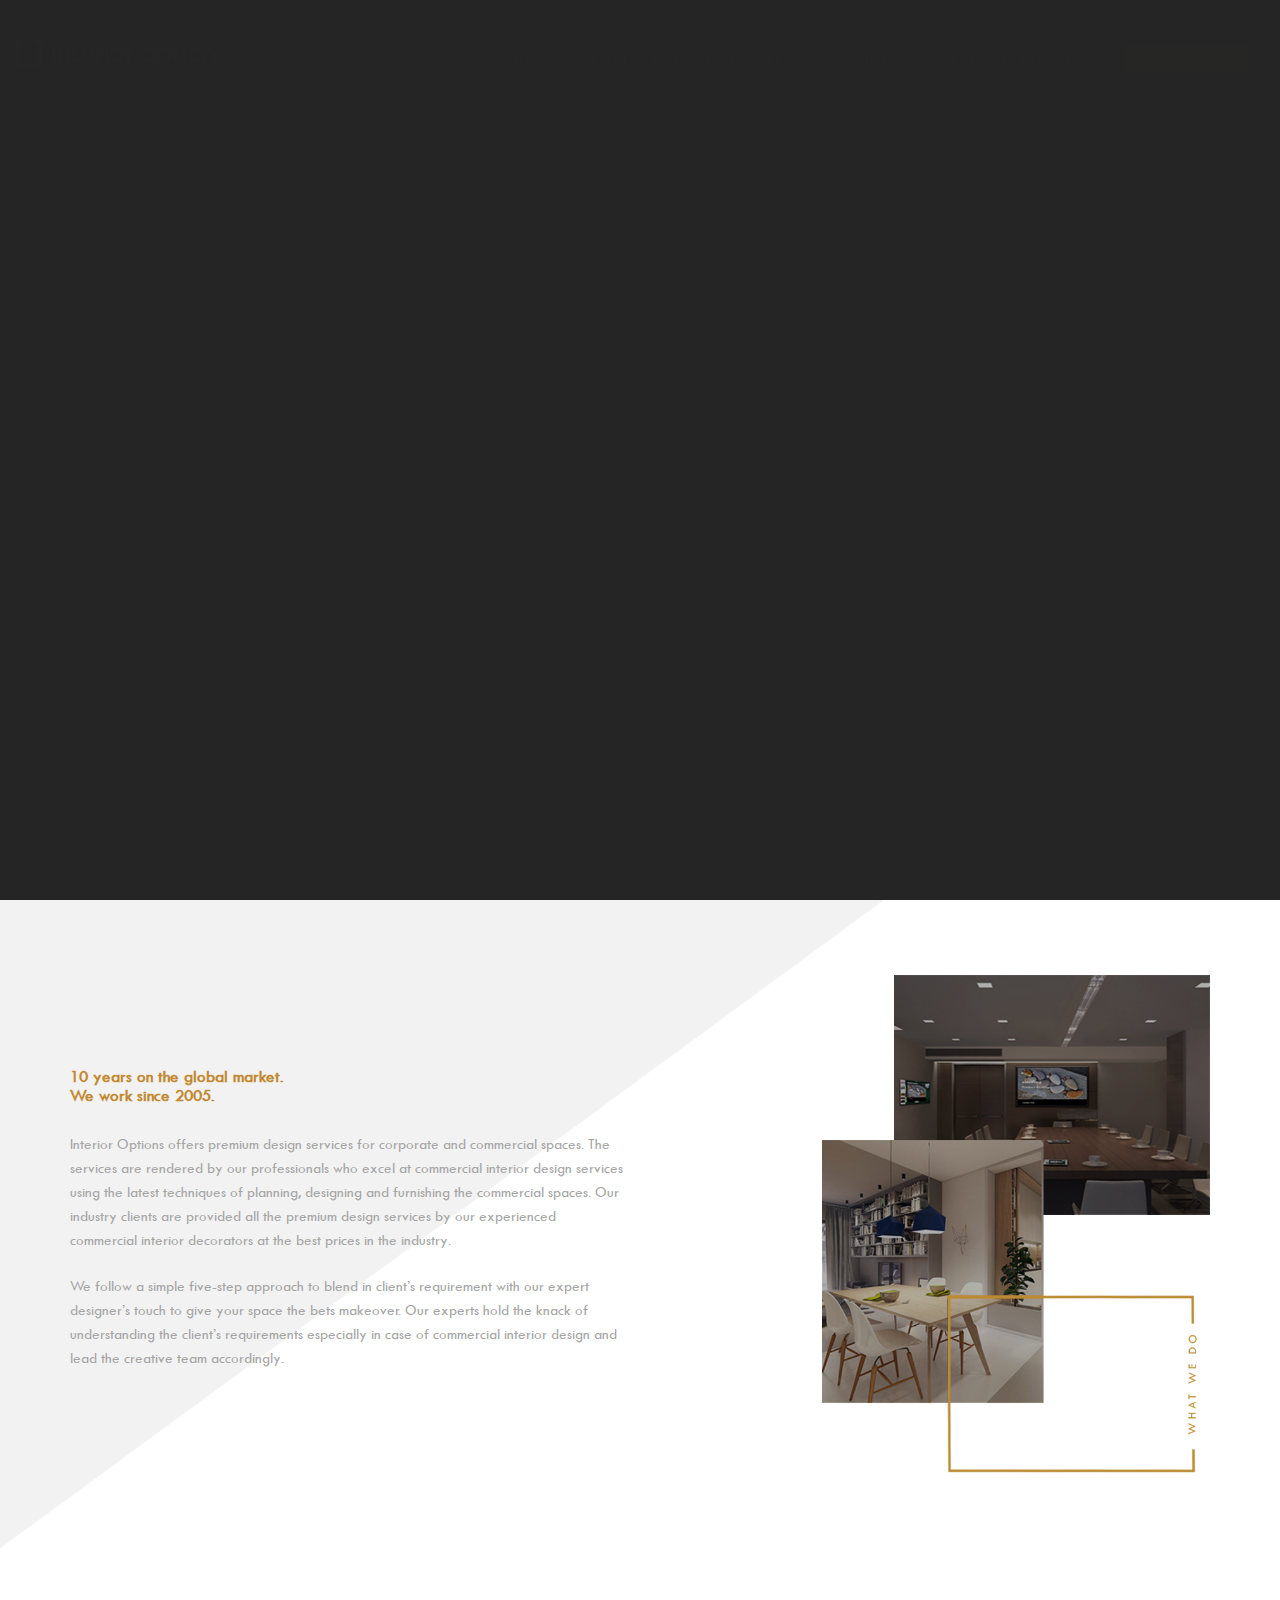
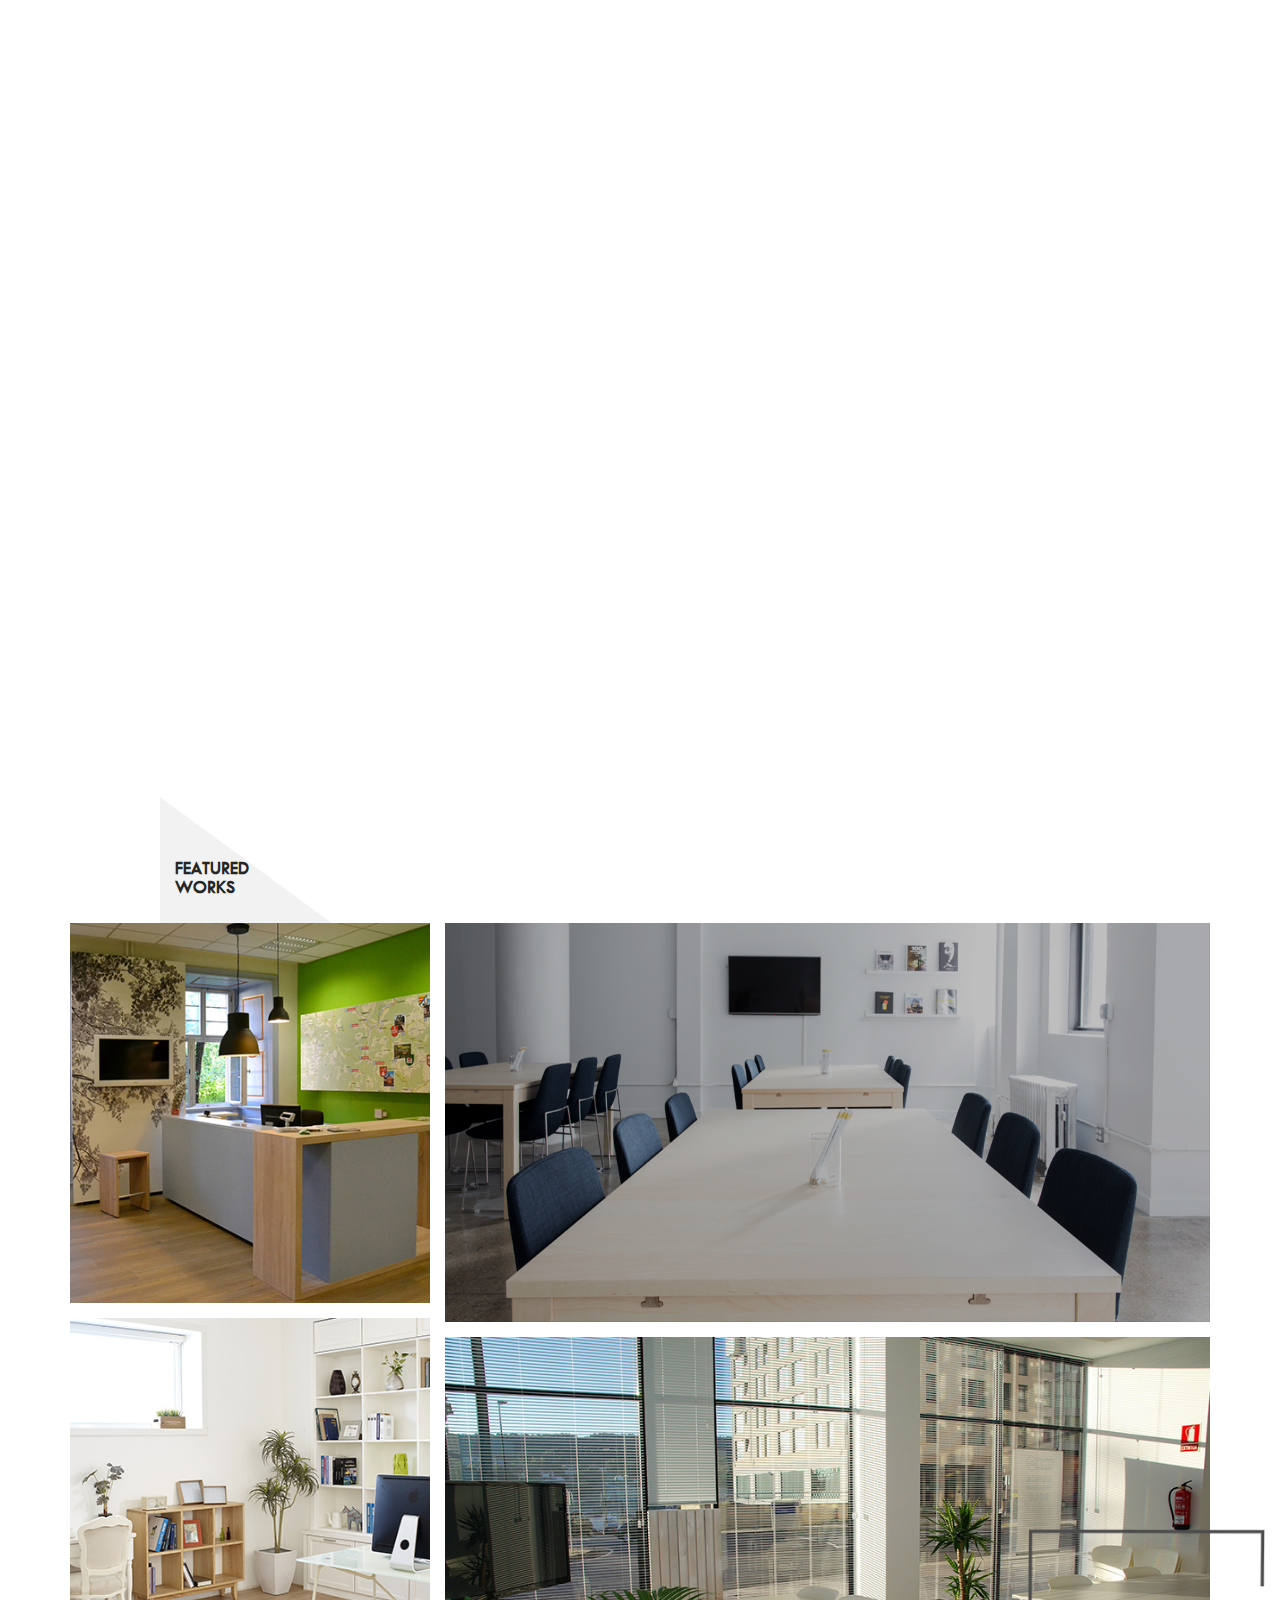
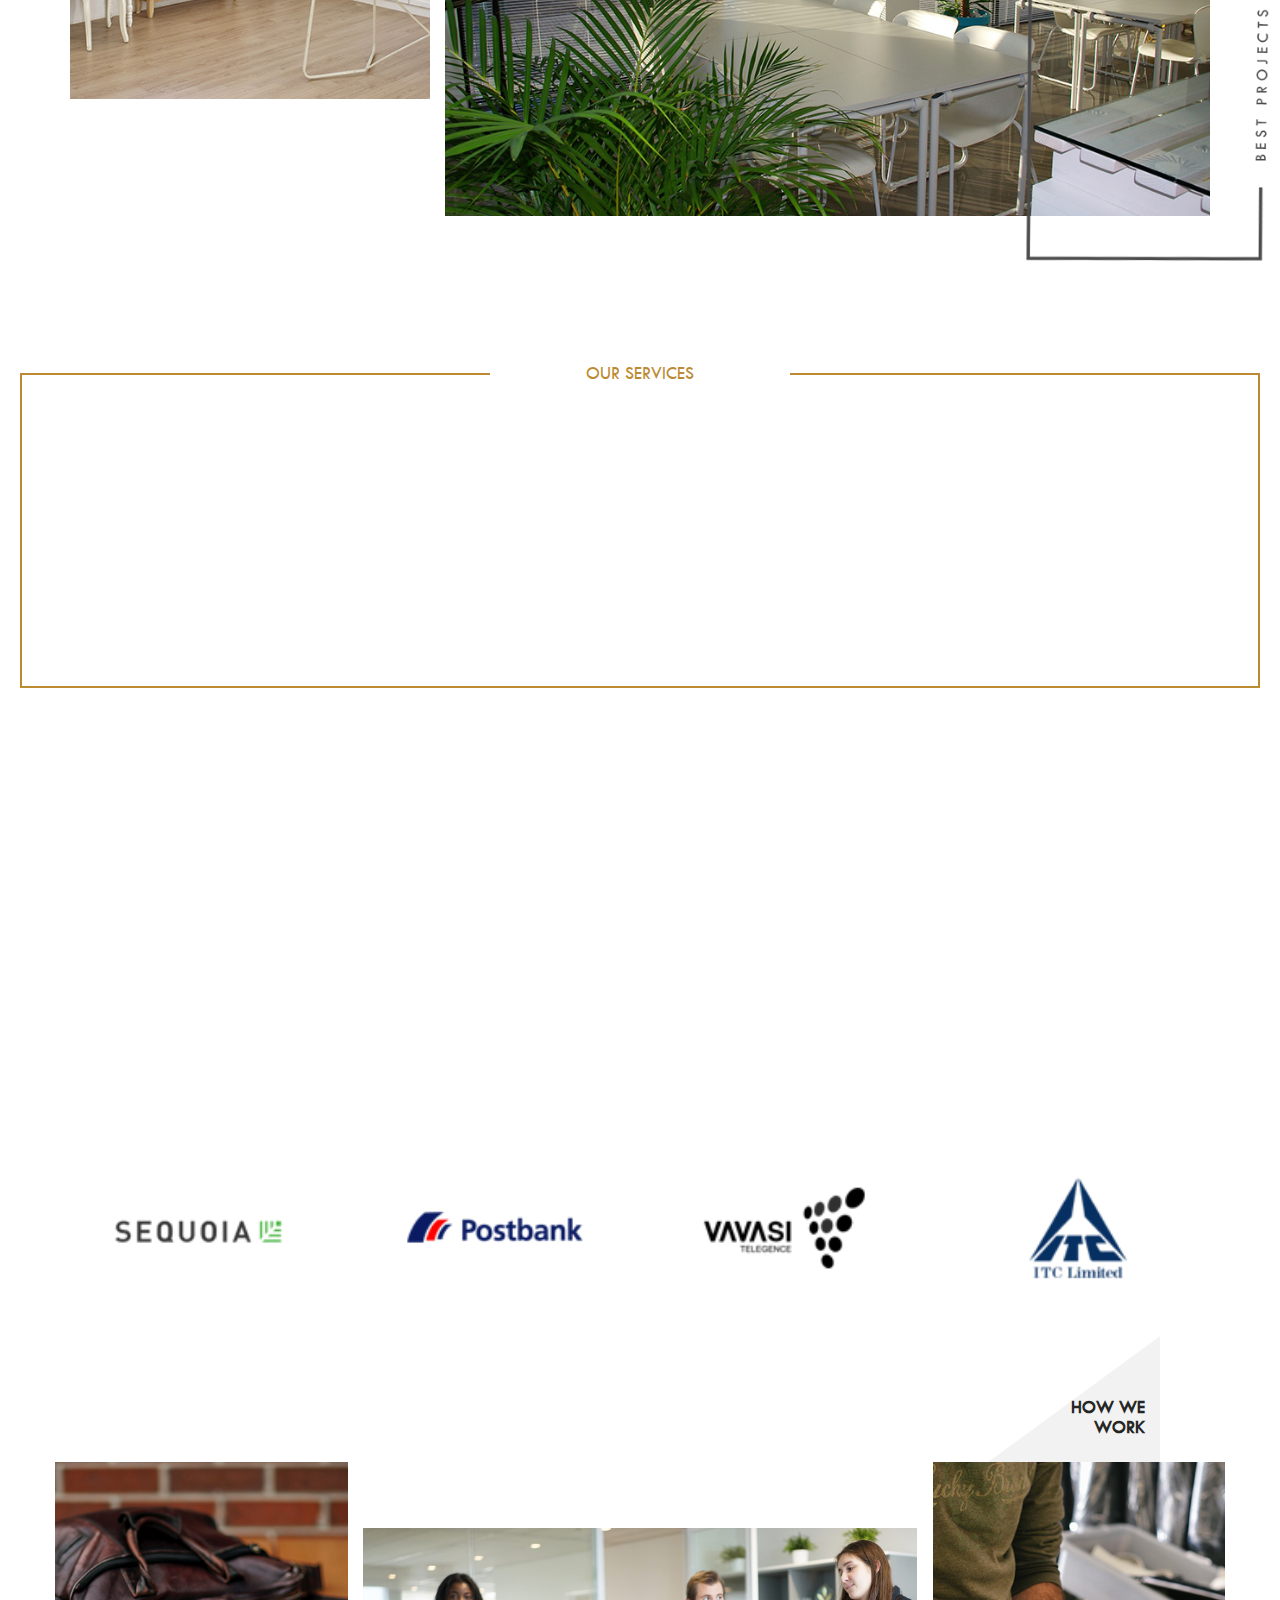
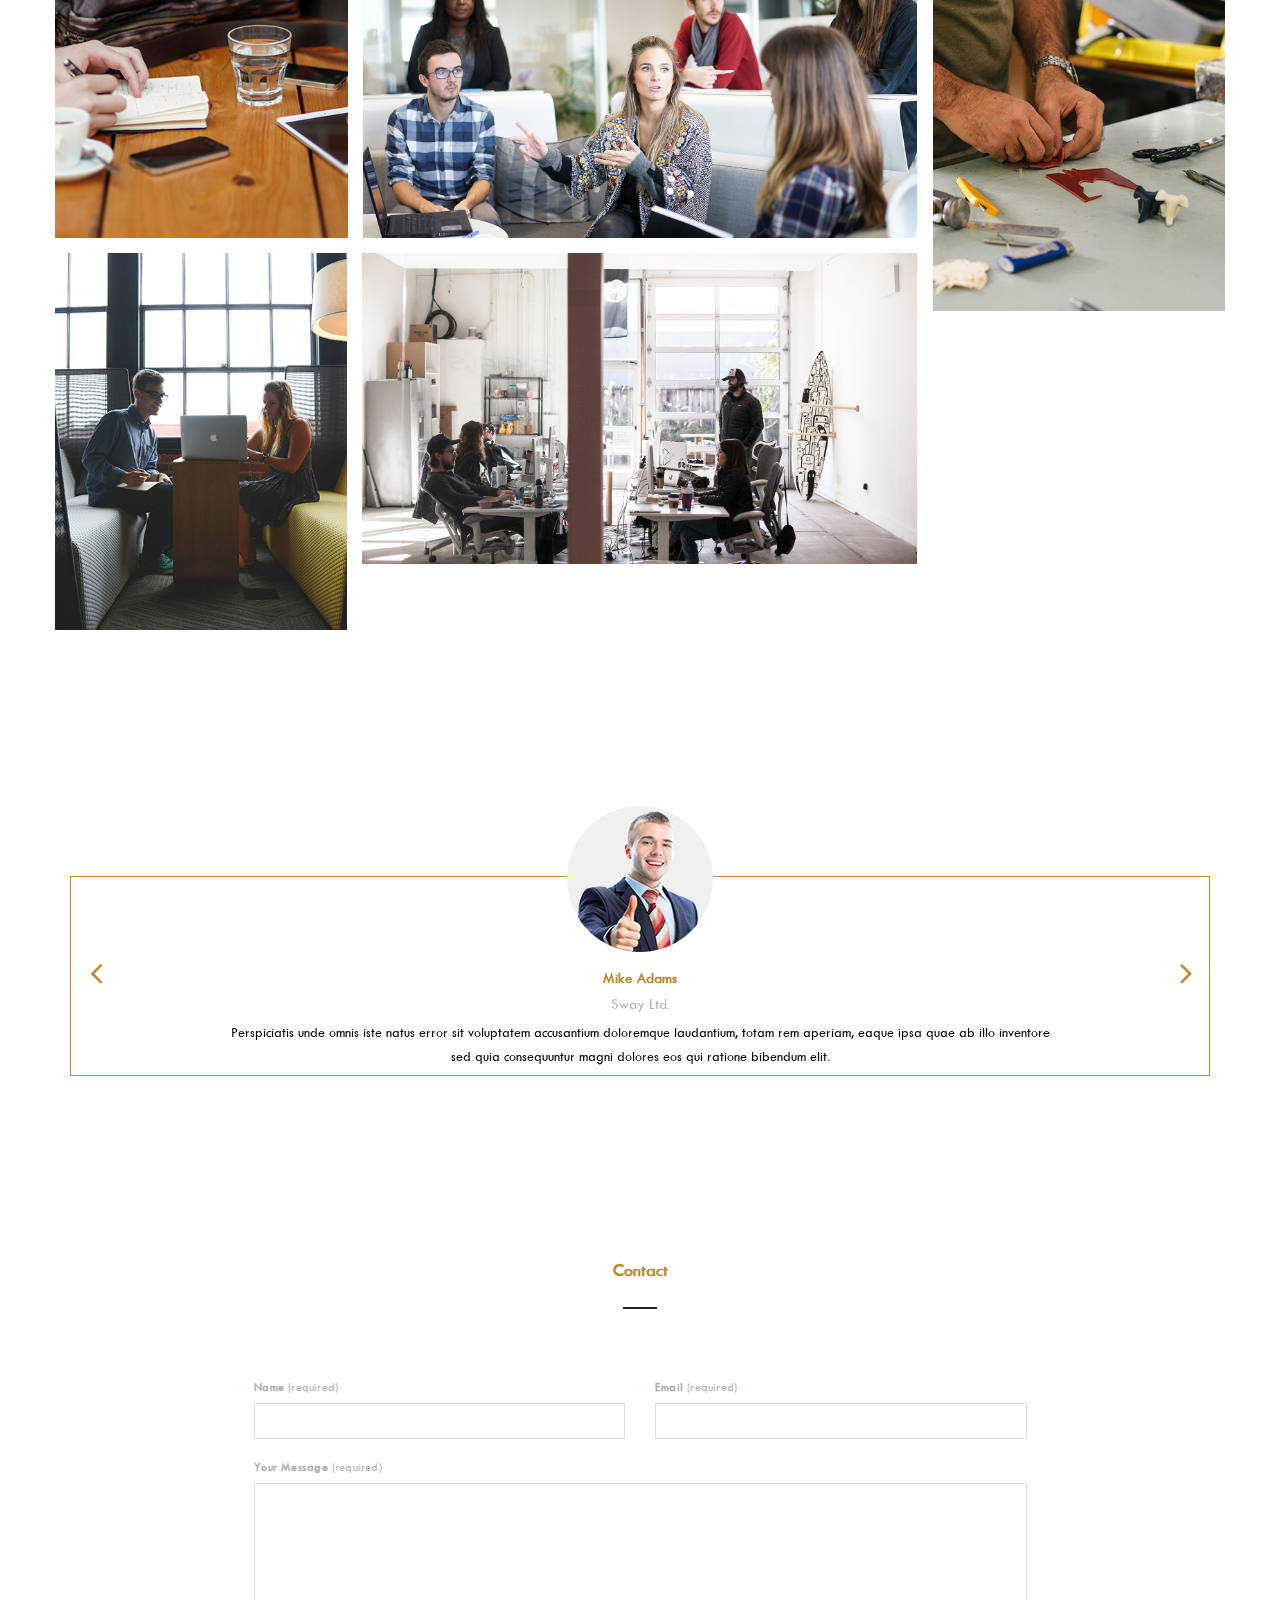
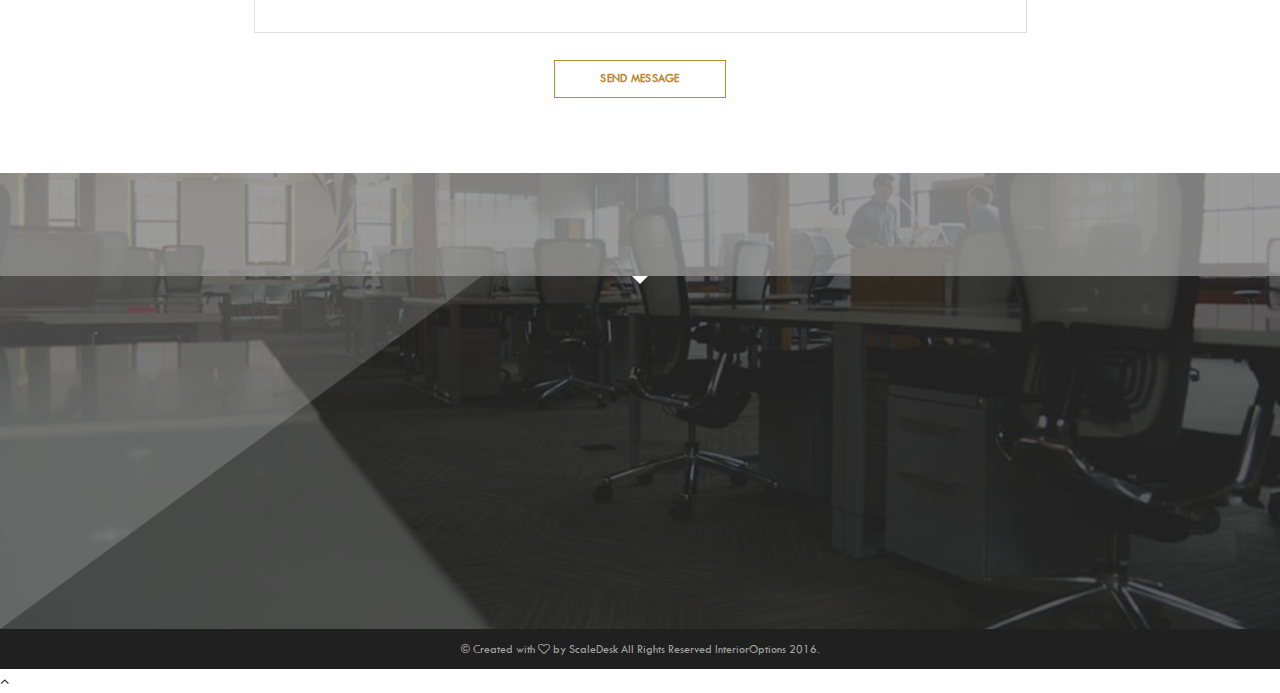
==== commit fc117623: "Merge branch 'master' of https://github.com/Scaledesk/inter_opt" ====
--- a/index.html
+++ b/index.html
@@ -1,7 +1,9 @@
 <!DOCTYPE html>
 <html lang="en">
     <head>
-        <title>IntOpt</title>
+        <title>Interior Options Commercial Interior Designer Delhi NCR</title>
+        <meta name="description" content="Interior Options provides the best commercial interior designing services for corporate offices & retail outlets in Delhi, Noida & Gurgaon.">
+        <meta name="keywords" content="Commercial Interior Design Firms, Commercial Interior Designers, Commercial Interior Designs, Corporate Interior Designers">
         <meta charset="UTF-8">
         <meta name="viewport" content="width=device-width">
 
@@ -335,7 +337,7 @@
                         <div class="col-sm-3 wow fadeInUp feat-work-box" data-wow-duration="700ms" data-wow-delay="300ms">
                             <div class="singleNews">
                                 <div class="latestnwesThumb">
-                                    <img src="images/firefighting.png" alt="">
+                                    <img src="images/project/f1.jpg" alt="">
                                 </div>
                                 <div class="latestnewsCon">
                                     <h3><a href="#">Design &amp; Execution </a></h3>
@@ -382,7 +384,7 @@
                         <div class="col-sm-3 wow fadeInUp feat-work-box" data-wow-duration="700ms" data-wow-delay="350ms">
                             <div class="singleNews">
                                 <div class="latestnwesThumb">
-                                    <img src="images/project/f4.jpg" alt="project">
+                                    <img src="images/firefighting.png" alt="project">
                                 </div>
                                 <div class="latestnewsCon">
                                     <h3><a href="#">Fire Fighting &amp; Automation </a></h3>
@@ -444,71 +446,6 @@
 
          <!-- Client Logo start -->
 
-        <div id="carousel-example-generic1" class="carousel slide" data-ride="carousel">
-            <!-- Indicators -->
-            <ol class="carousel-indicators">
-                <li data-target="#carousel-example-generic" data-slide-to="0" class="active"></li>
-                <li data-target="#carousel-example-generic" data-slide-to="1"></li>
-                <li data-target="#carousel-example-generic" data-slide-to="2"></li>
-            </ol>
-
-            <!-- Wrapper for slides -->
-            <div class="carousel-inner" role="listbox">
-                <div class="item active">
-                    <div class="row">
-                        <div class="col-md-3">
-
-                                <img src="images/ClineLogo/1.png" alt="" />
-
-                            </div>
-
-                            <div class="col-md-3">
-                                    <img src="images/ClineLogo/2.png" alt="" />
-                                </div>
-                        <div class="col-md-3">
-                            <img src="images/ClineLogo/3.png" alt="" />
-                        </div>
-
-                                <div class="col-md-3">
-                                <img src="images/ClineLogo/4.png" alt="" />
-                                    </div></div>
-                    <!--<div class="carousel-caption">
-                        ...
-                    </div>-->
-                </div>
-                <div class="item">
-                    <div class="row" id="clineLogo">
-                        <div class="col-md-3">
-                            <div class="singleClineLogo">
-                               <img src="images/ClineLogo/5.png" alt="" />
-                            </div>
-                        </div>
-
-                        <div class="col-md-3">
-                            <img src="images/ClineLogo/6.png" alt="" />
-                        </div>
-
-                        <div class="col-md-3">
-                            <div class="singleClineLogo">
-                                <img src="images/ClineLogo/c1.png" alt="" />
-                            </div></div>
-                        <div class="col-md-3">
-                            <div class="singleClineLogo">
-                              <img src="images/ClineLogo/c2.png" alt="" />
-                            </div></div></div>
-                </div>
-            </div>
-
-            <!-- Controls -->
-            <a class="left carousel-control" href="#carousel-example-generic" role="button" data-slide="prev">
-                <span class="glyphicon glyphicon-chevron-left" aria-hidden="true"></span>
-                <span class="sr-only">Previous</span>
-            </a>
-            <a class="right carousel-control" href="#carousel-example-generic" role="button" data-slide="next">
-                <span class="glyphicon glyphicon-chevron-right" aria-hidden="true"></span>
-                <span class="sr-only">Next</span>
-            </a>
-        </div>
 
 
 
@@ -545,6 +482,38 @@
                 </div>
             </div>
         </section>-->
+            <div class="container">
+                <div class="row" >
+                    <div class="col-xs-3 text-center">
+                           <img src="images/ClineLogo/1.png" alt="" class="client-log"  />
+                    </div>
+
+
+                    <div class="col-xs-3 text-center">
+                            <img src="images/ClineLogo/2.png" alt=""  class="client-log" />
+                        </div>
+
+
+
+                    <div class="col-xs-3 text-center">
+                            <img src="images/ClineLogo/3.png" alt=""   class="client-log" />
+                    </div>
+
+
+                    <div class="col-xs-3 text-center">
+                           <img src="images/ClineLogo/4.png" alt=""  class="client-log"  />
+                    </div>
+
+
+                    <!--<div class="col-lg-12">-->
+                        <!--<div class="singleClineLogo">-->
+                            <!--<a href="#"><img src="images/ClineLogo/5.png" alt="" /></a>-->
+                        <!--</div>-->
+                    <!--</div>-->
+                </div>
+
+
+            </div>
         <!-- Client Logo End -->
 
 
@@ -865,7 +834,7 @@
         <script>
             $(document).ready(function(){
 
-                $(".contactForm").css("margin", "0 0");
+                $(".contactForm").css("margin", "0 auto");
 
             });
         </script>
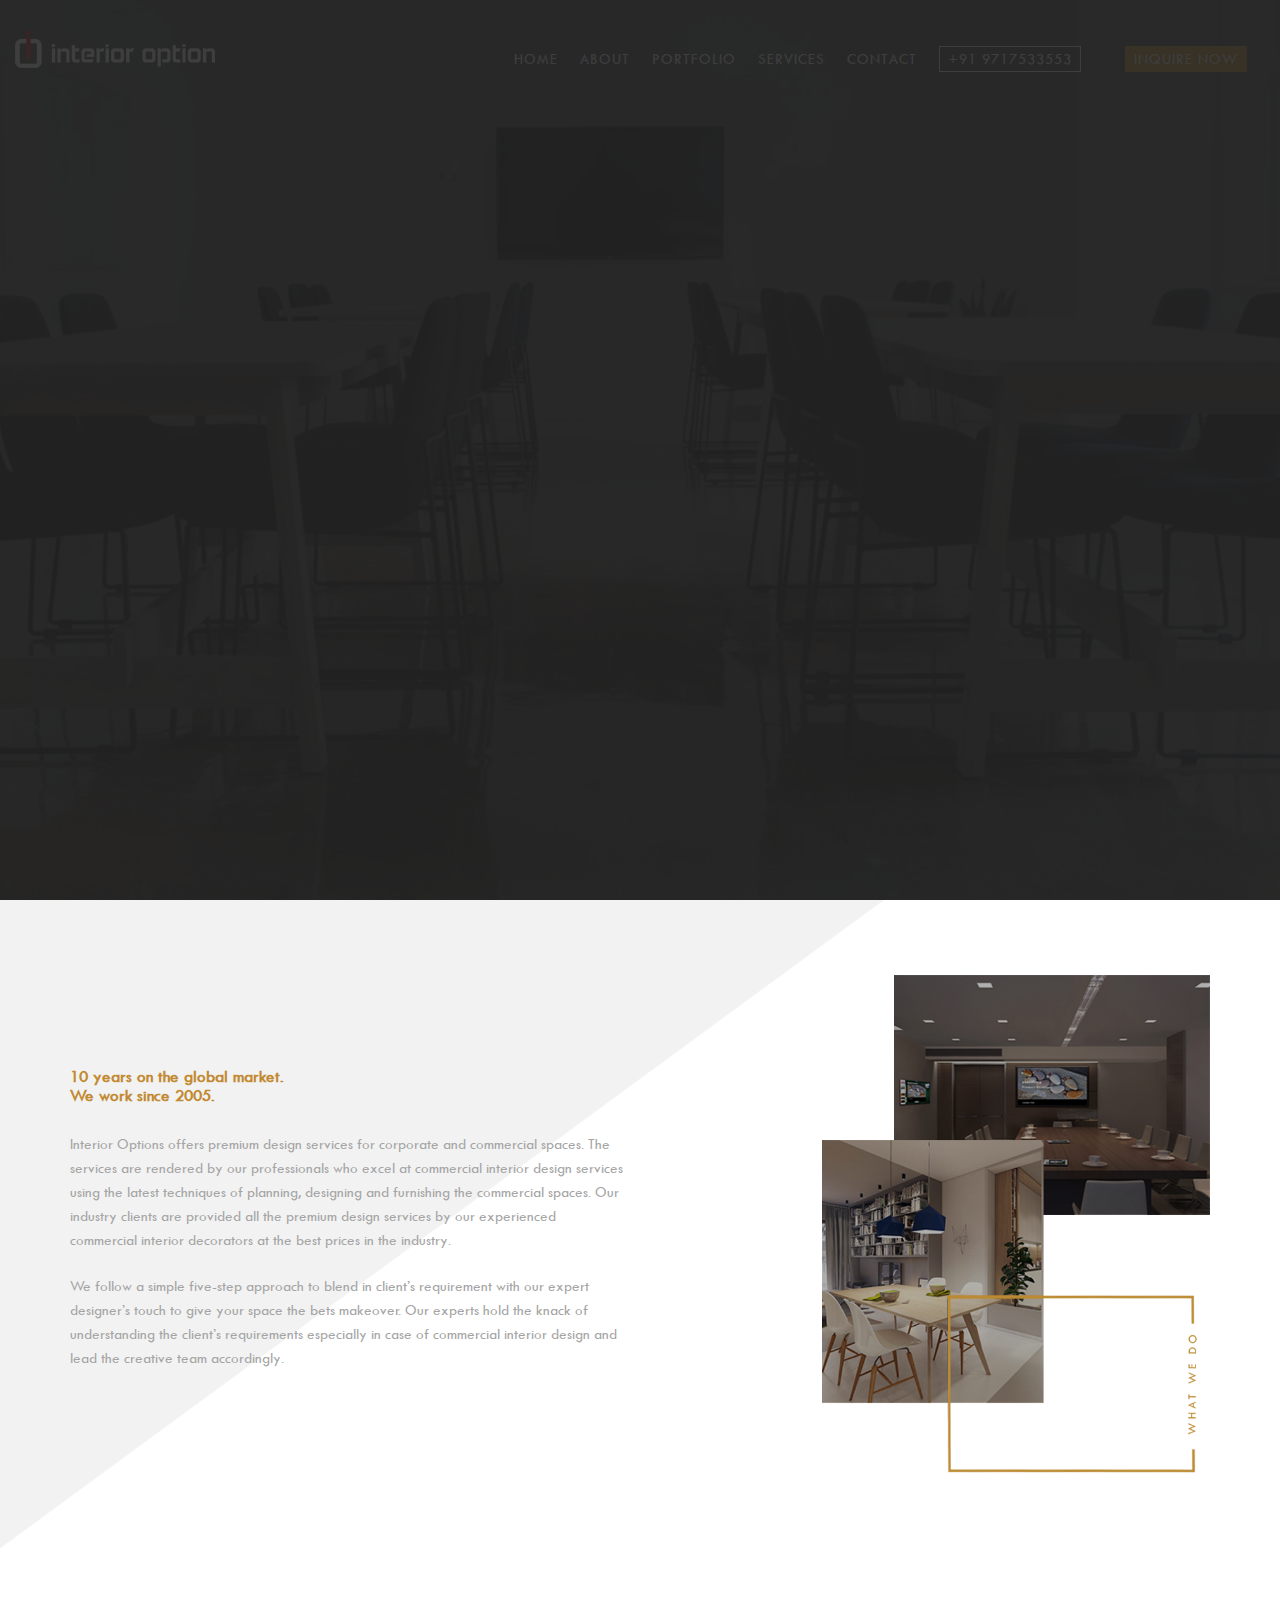
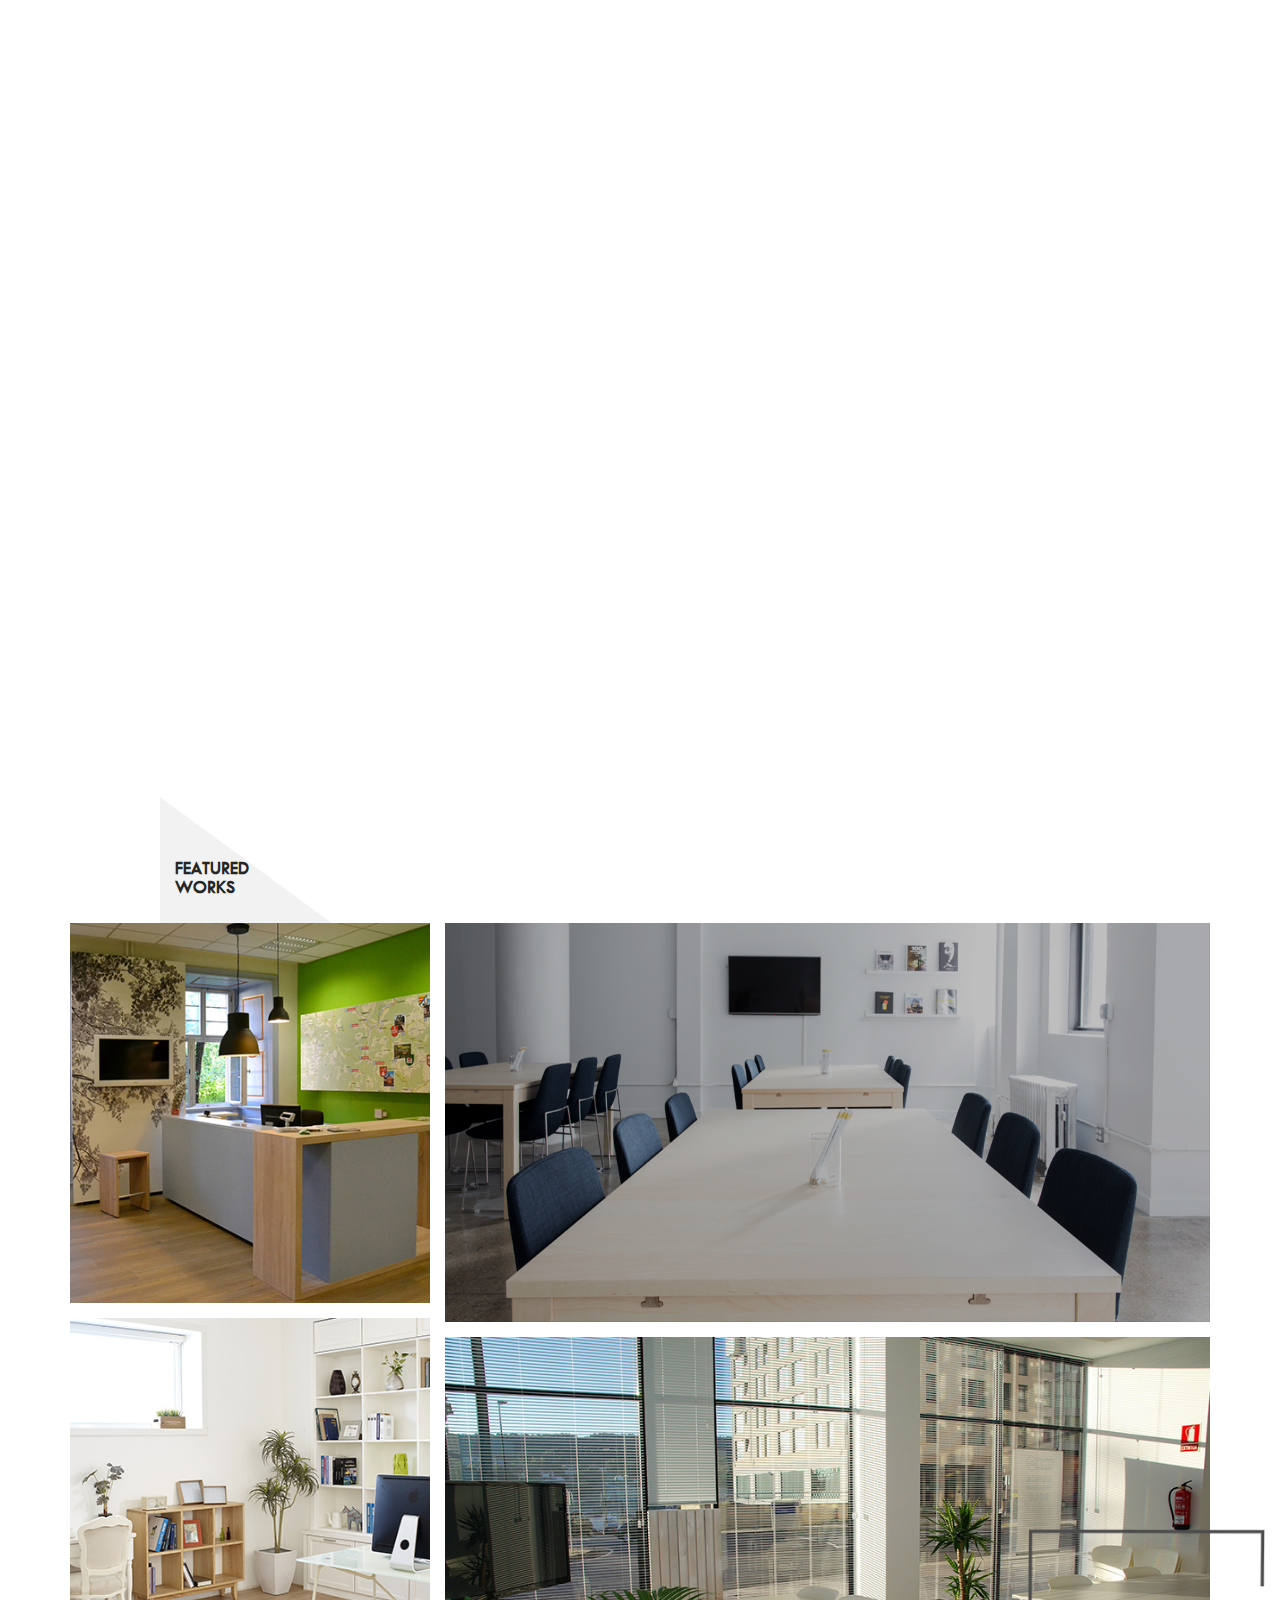
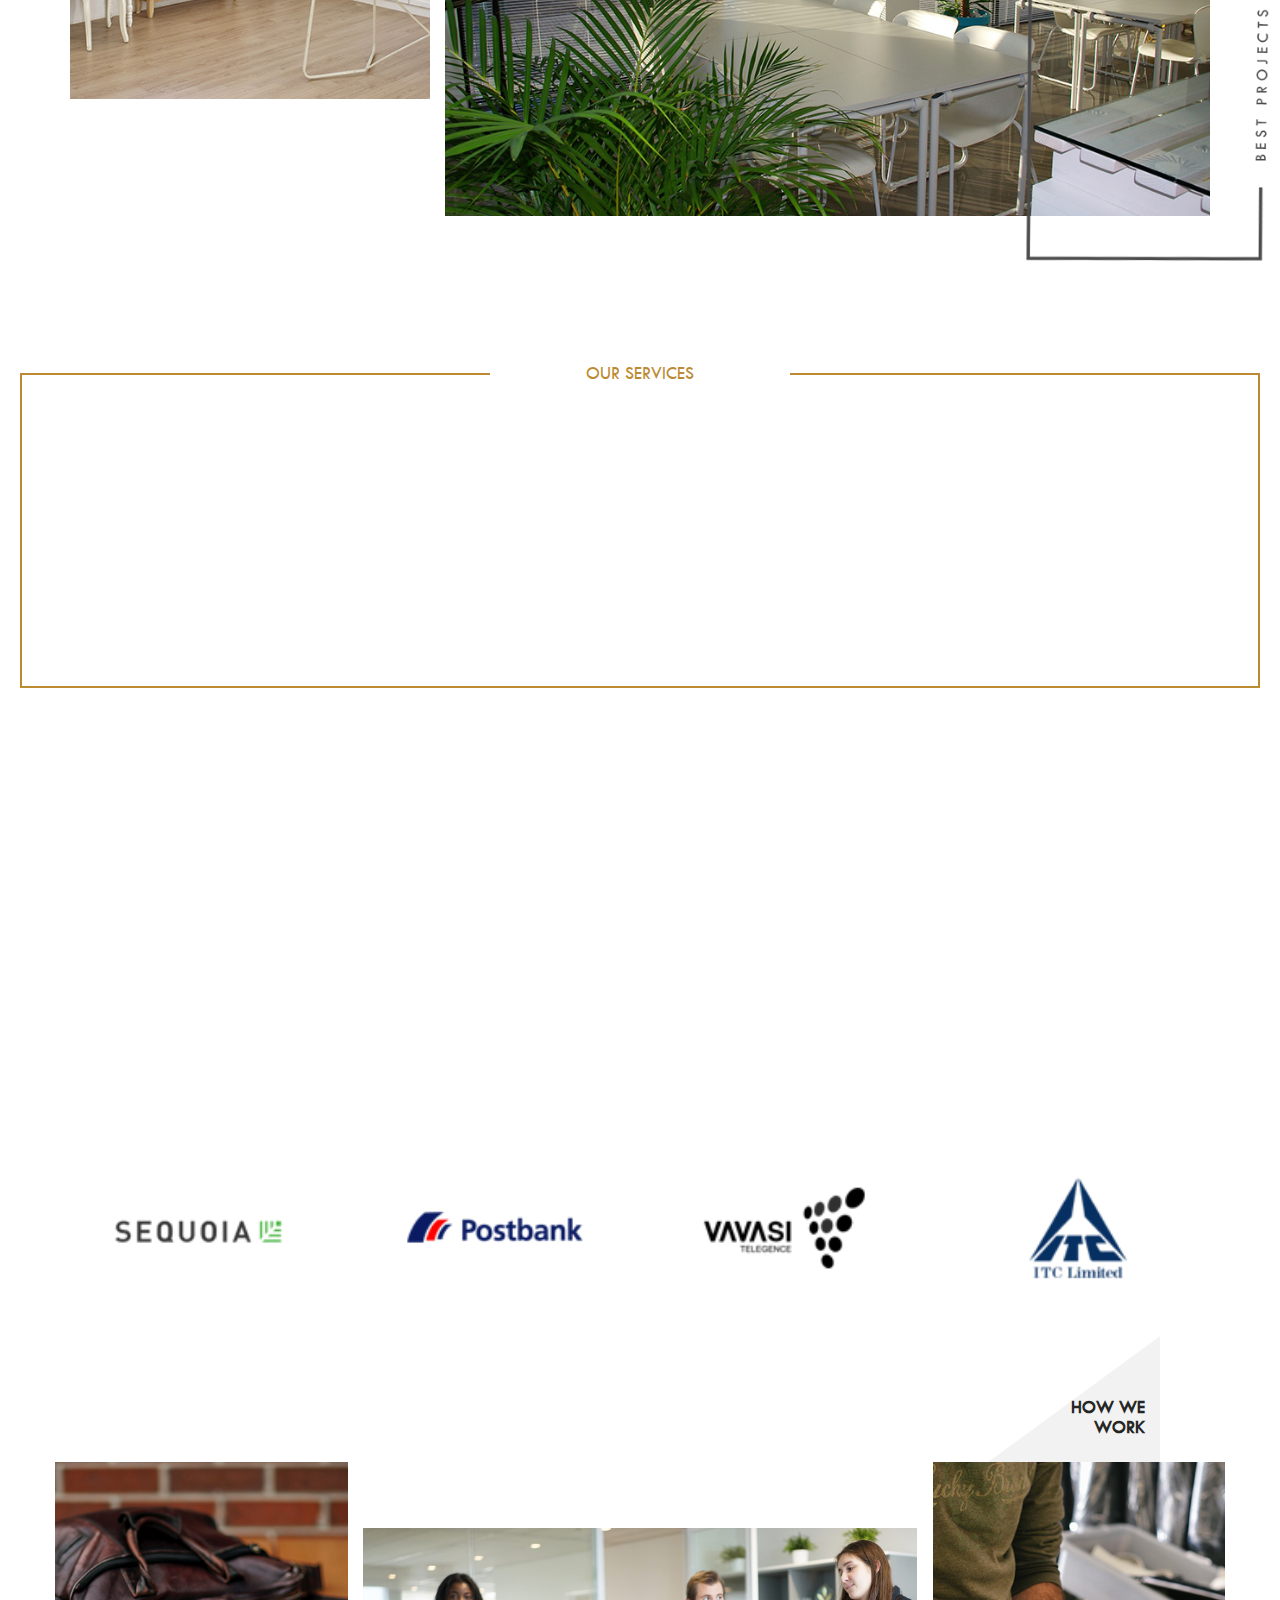
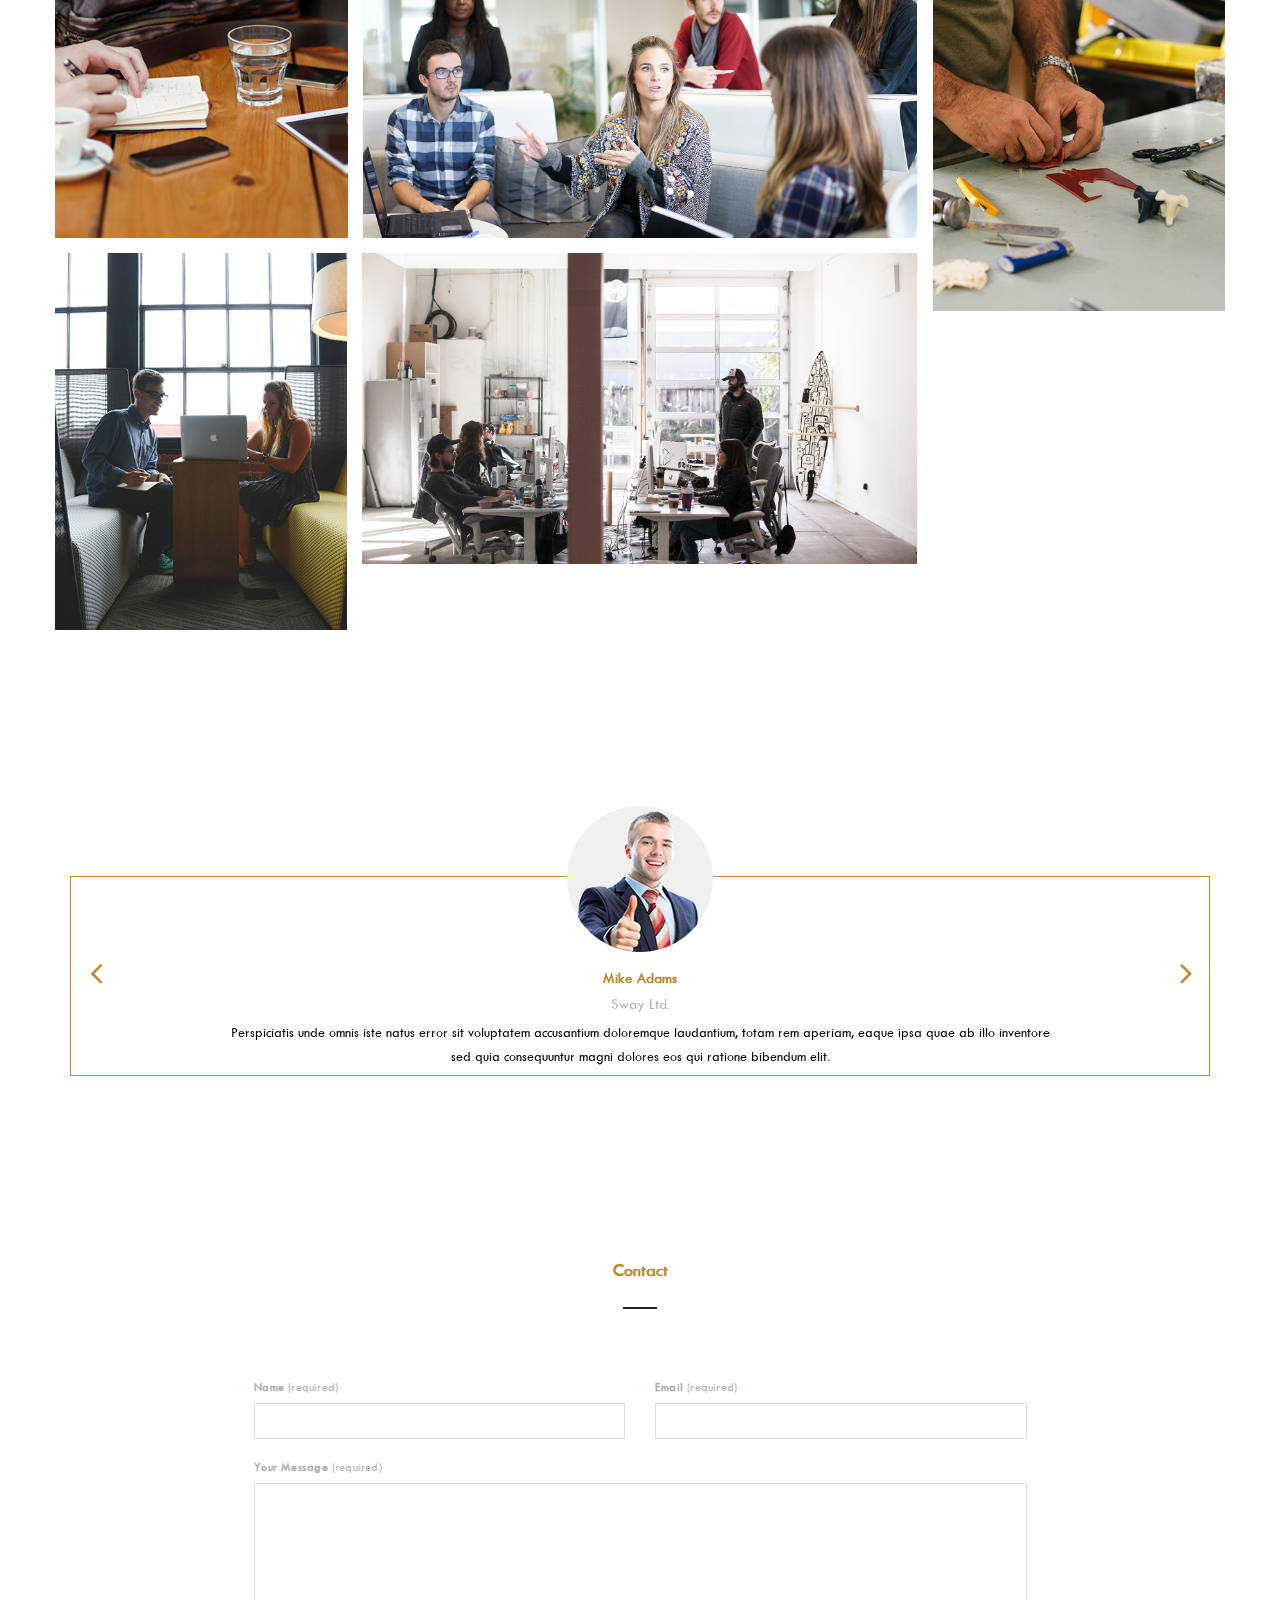
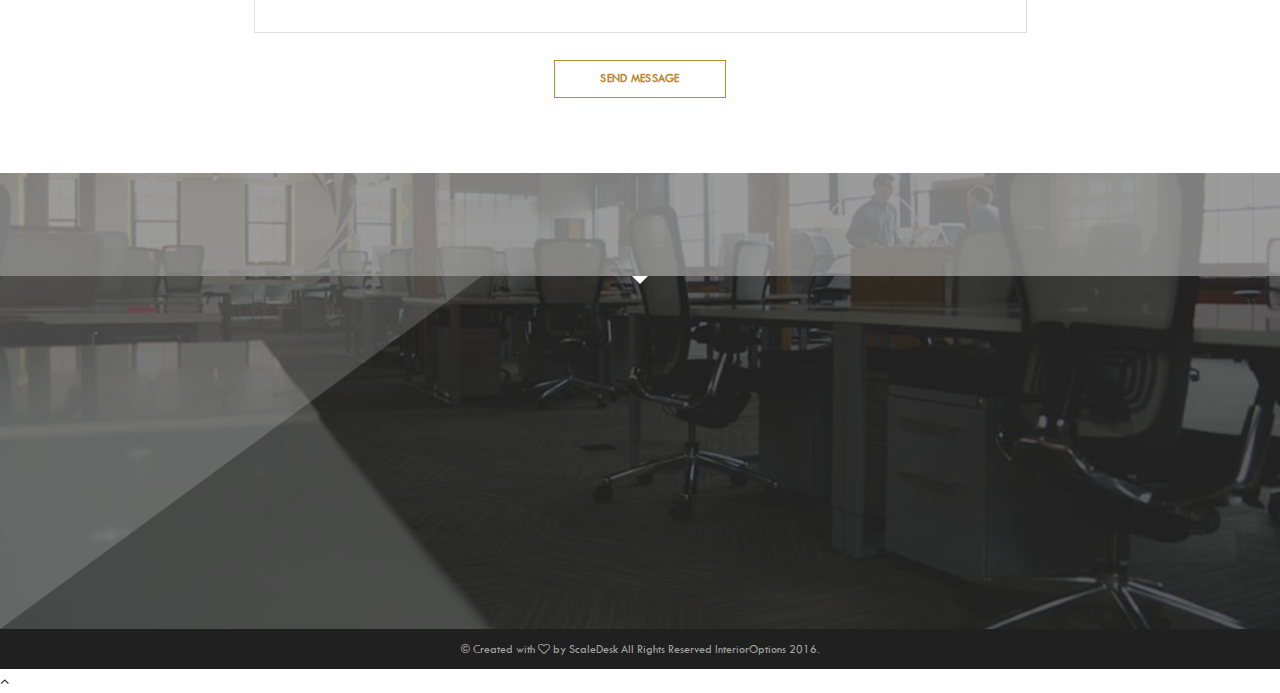
==== commit e9f85209: "update code" ====
--- a/index.html
+++ b/index.html
@@ -126,6 +126,7 @@
 														</div>
 														<div class="col-sm-12 commonfield uncommon">
 																<input name="phone" type="text" class="required custom-lineheight" id="phone" placeholder="Phone Number">
+                                                                
 														</div> 
 														<div class="col-sm-12 commonfield uncommon textAreaField">
 																<input name="message" type="text" class="required custom-lineheight" id="message" placeholder="Your Requirements">
@@ -672,10 +673,12 @@
                             <div class="col-sm-6 commonfield">
                                 <label for="name"><span>Name</span> (required)</label>
                                 <input name="footer_name" type="text" class="required" id="footer_name">
+
                             </div>
                             <div class="col-sm-6 commonfield">
                                 <label for="email"><span>Email</span> (required)</label>
                                 <input name="footer_email" type="email" class="required" id="footer_email">
+
                             </div>
                             <div class="col-sm-12 commonfield textAreaField-o">
                                 <label for="required"><span>your Message</span> (required)</label>
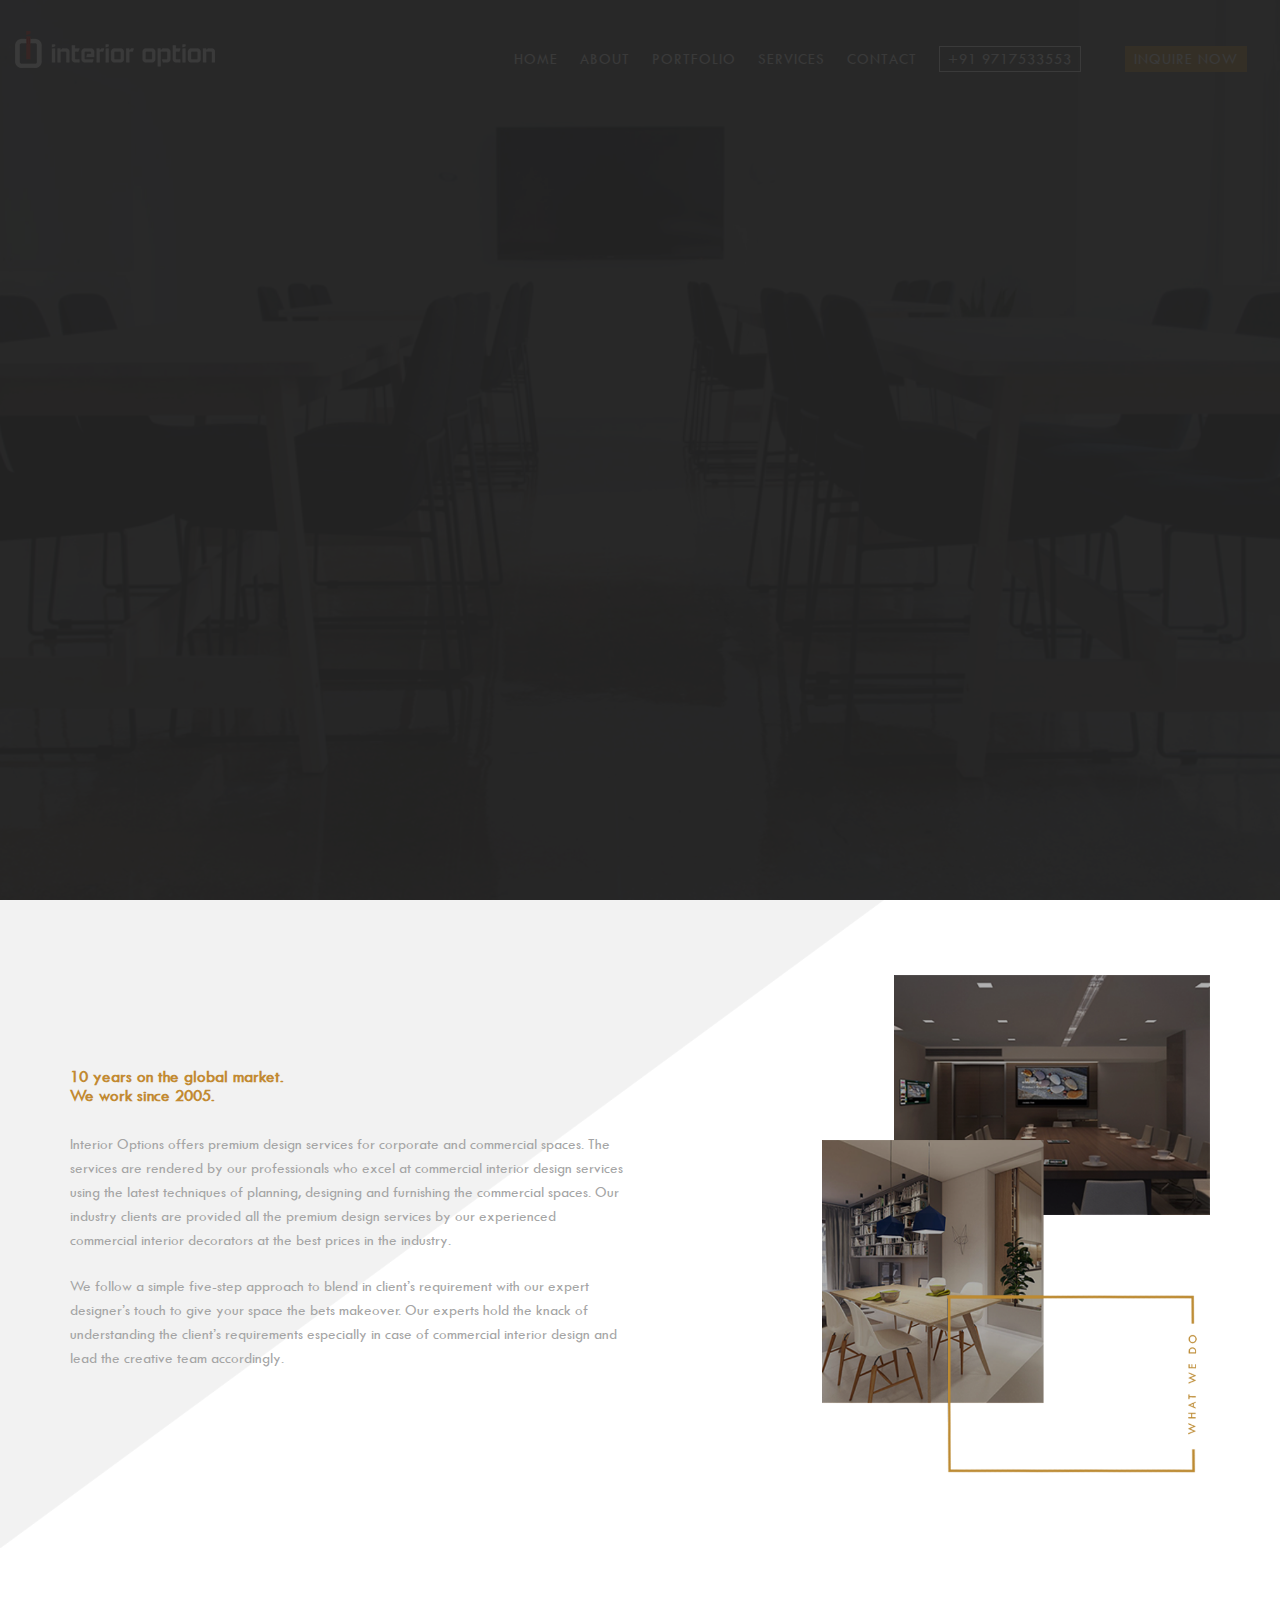
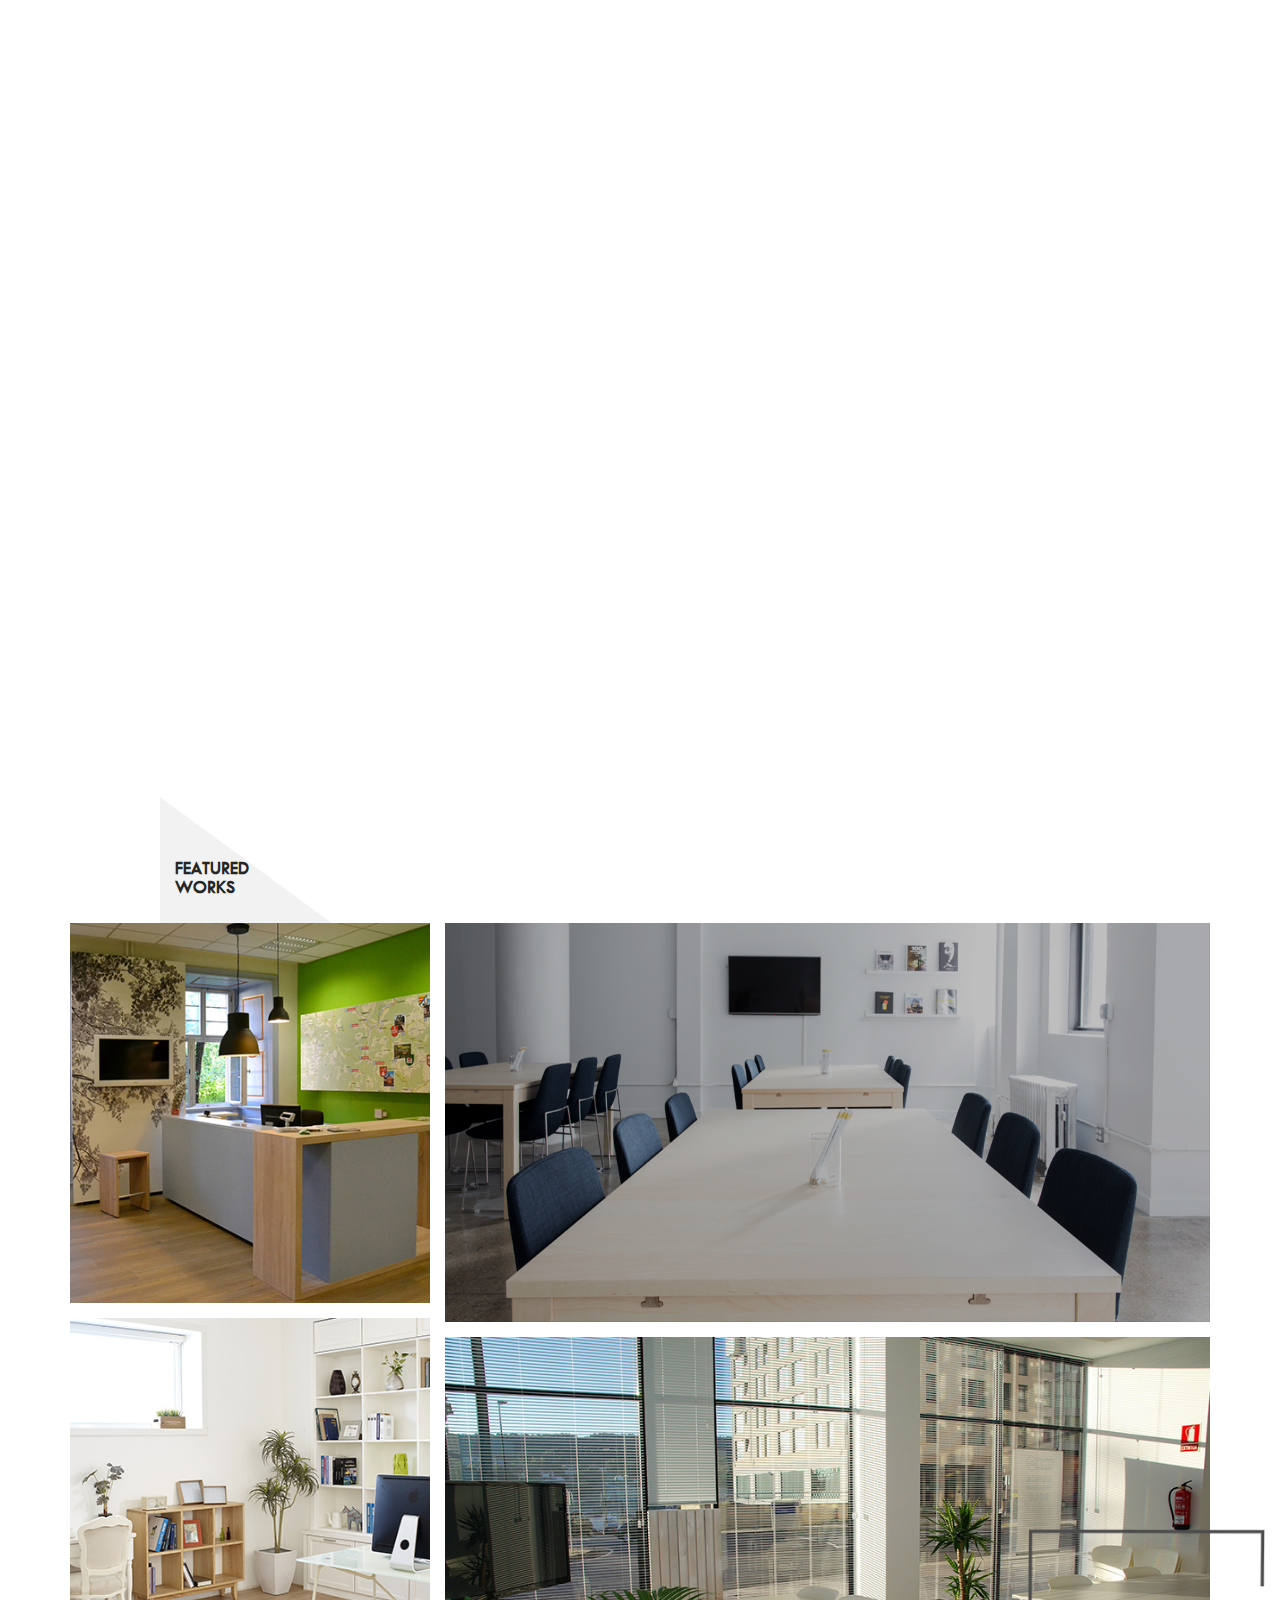
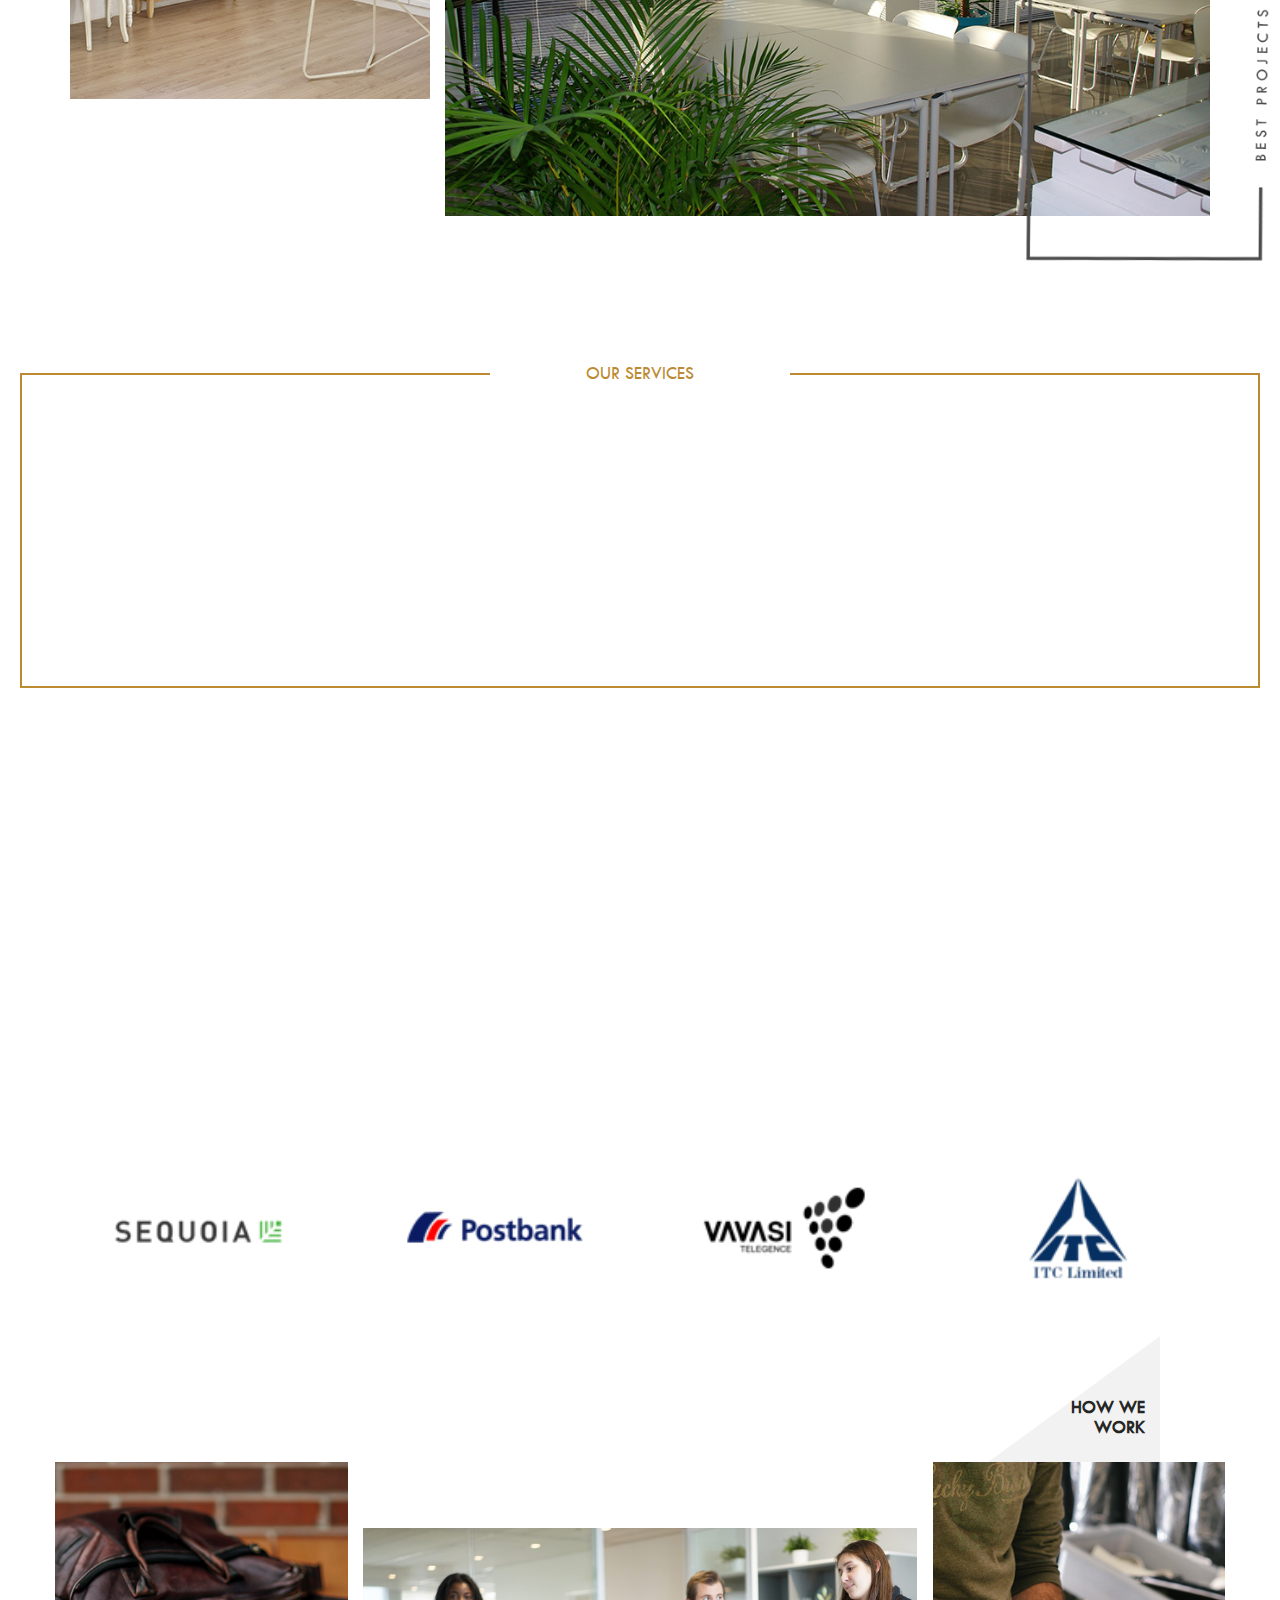
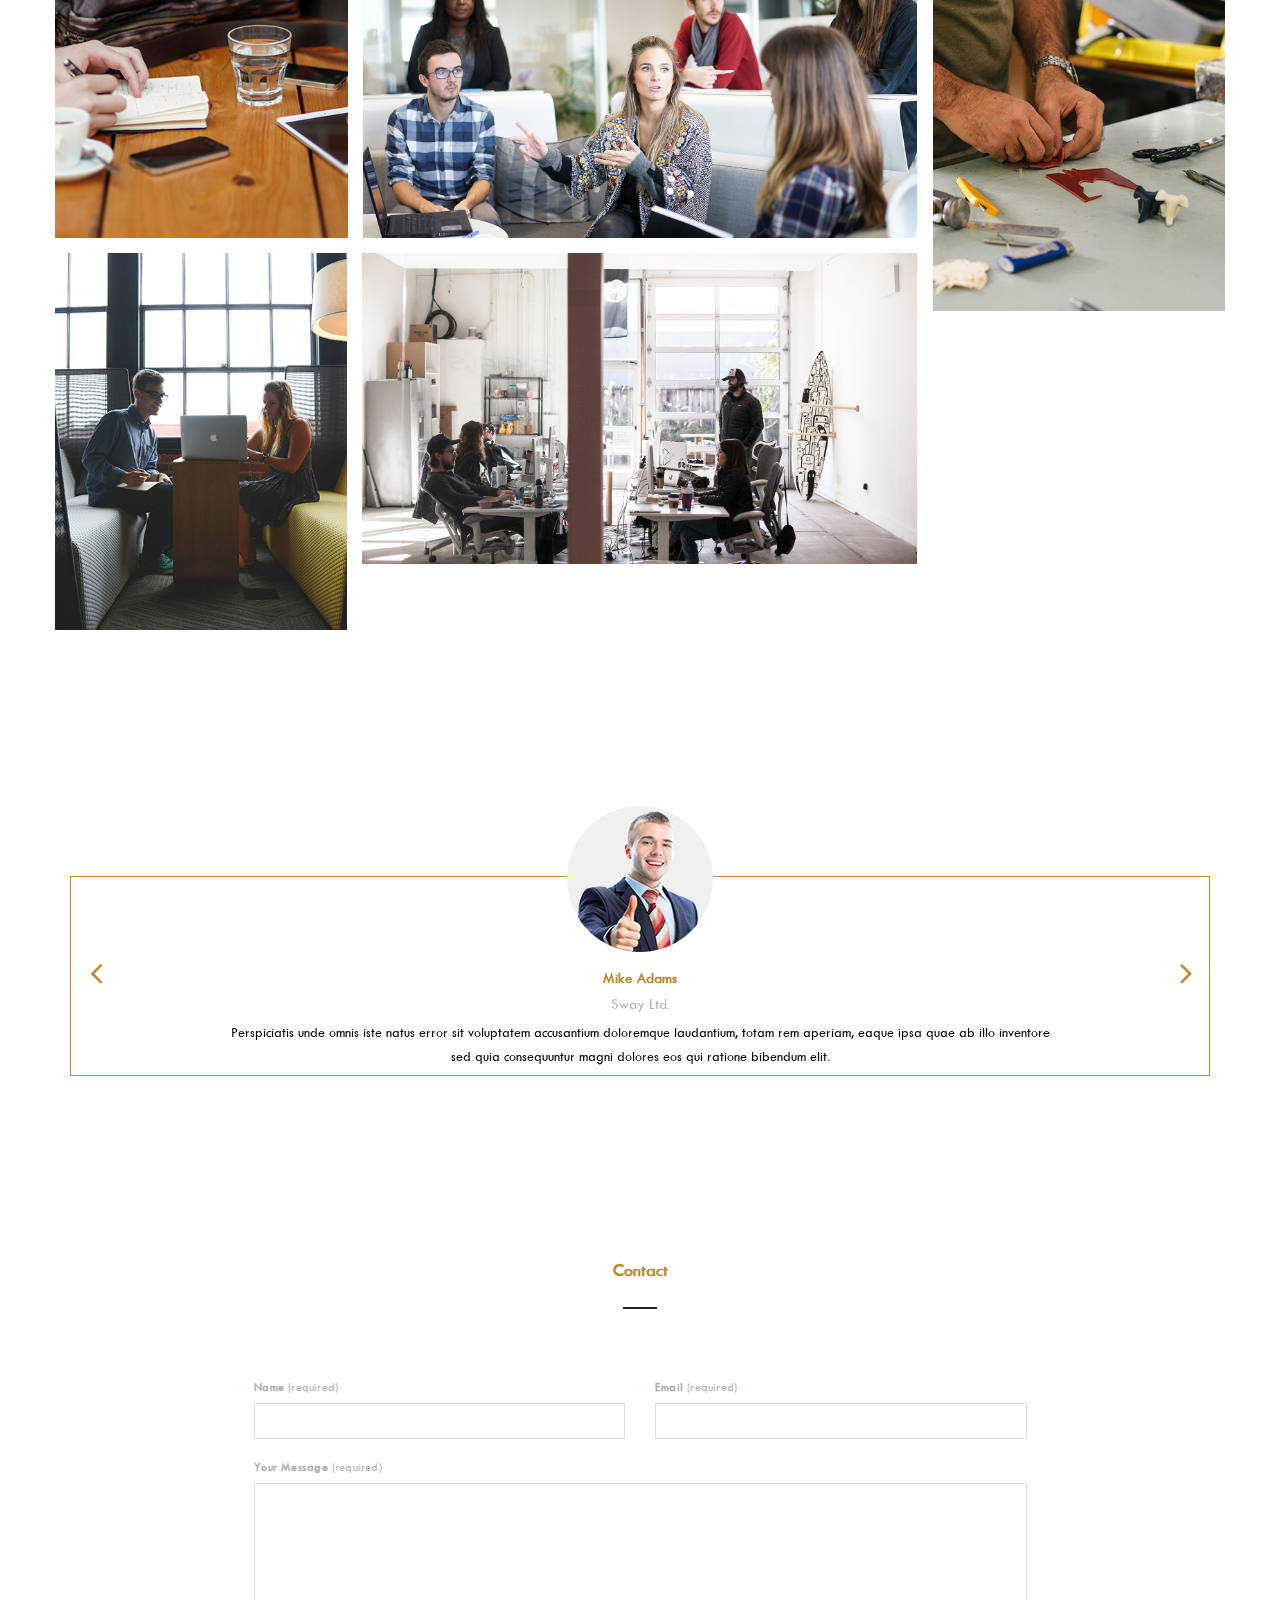
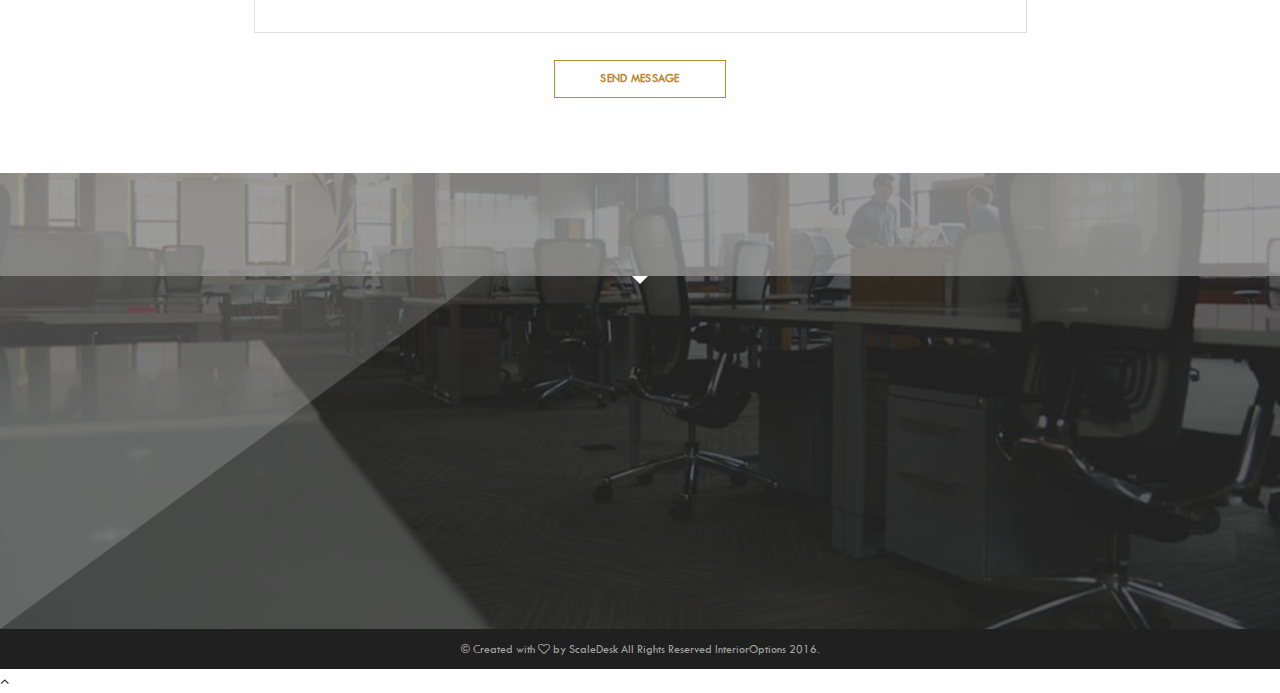
==== commit 2d422fb2: "ui changes" ====
--- a/index.html
+++ b/index.html
@@ -103,10 +103,10 @@
 									<!-- LAYER NR. 1 -->
 									<div class="tp-caption tp-resizeme first-layer" data-x="['left','left','center','center']" data-hoffset="[-105','-26','-26','-140']" data-y="['top','top','top','top']" data-voffset="['280','389','60','0']" data-width="none" data-height="none" data-whitespace="wrap" data-transform_idle="o:1;" data-transform_in="y:50px;opacity:0;s:1000;e:Power4.easeOut;" data-transform_out="auto:auto;s:700;e:Power2.easeInOut;" data-start="1550" data-splitin="none" data-splitout="none" data-responsive_offset="on" style="z-index: 17;">
 										<div class="sl1Con header-boxed">
-											<h2>12 Years <br>
-											200 Projects <br>
-											1.5 Million Sq Ft <br>
-											10 States
+											<h2><i class="fa fa-calendar" aria-hidden="true"></i>&nbsp;12 Years <br>
+                                                <i class="fa fa-file-archive-o" aria-hidden="true"></i>&nbsp;200 Projects <br>
+                                                <i class="fa fa-table" aria-hidden="true"></i>&nbsp;1.5 Million Sq Ft <br>
+                                                <i class="fa fa-globe" aria-hidden="true"></i>&nbsp;10 States
 											</h2>
 											<p class="margin-0">“The art of Interior Design for Professionals” <br>Offering the best in design since 2004</p>
 										</div>
@@ -116,24 +116,22 @@
 									<div class="tp-caption tp-resizeme sfb third-layer" data-x="['right','right','right','center']" data-hoffset="['-110','-100','-100','105px']" data-y="['middle','middle','middle','middle']" data-voffset="['30','90','90','120']" data-width="none" data-height="none" data-whitespace="nowrap" data-transform_idle="o:1;" data-transform_in="y:50px;opacity:0;s:1000;e:Power4.easeOut;" data-transform_out="auto:auto;s:700;e:Power2.easeInOut;" data-start="1550" data-splitin="none" data-splitout="none" data-responsive_offset="on">
 										<div class="sl1Con ct-form">
 											<div class="contactForm text-center">
-												<h3>Get Free Quotation</h3>
-												<form action="" method="post" id="contactForm">
+												<h3>Inquire Now</h3>
+												<form action="#" method="post" id="contactForm">
 														<div class="col-sm-12 commonfield uncommon">
 																<input name="name" type="text" class="required custom-lineheight" id="name" placeholder="Full Name">
 														</div>
 														<div class="col-sm-12 commonfield uncommon">
-																<input name="email" type="email" class="required custom-lineheight" id="email" placeholder="Email Id">
+																<input name="email" type="text" class="required custom-lineheight" id="email" placeholder="Email Id">
 														</div>
 														<div class="col-sm-12 commonfield uncommon">
-																<input name="phone" type="text" class="required custom-lineheight" id="phone" placeholder="Phone Number">
-                                                                
-														</div> 
+																<input name="number" type="text" class="required custom-lineheight" id="phone" placeholder="Phone Number">
+														</div>
 														<div class="col-sm-12 commonfield uncommon textAreaField">
 																<input name="message" type="text" class="required custom-lineheight" id="message" placeholder="Your Requirements">
-                                                                 
 														</div>
 														<div class="col-sm-12 commonfield uncommon textAreaField">
-																<button id="con_submit" type="submit custom-lineheight">Send Message</button>
+																<button id="con_submit" type="submit custom-lineheight">Get Free Quotation</button>
 														</div>
 												</form>
 											</div>
@@ -410,13 +408,13 @@
                 <div class="modal-content">
                     <div class="modal-header">
                         <button type="button" class="close" data-dismiss="modal" aria-label="Close"><span aria-hidden="true">&times;</span></button>
-                        <h4 class="modal-title" id="myModalLabel">Get Free Quotation</h4>
+                        <h4 class="modal-title" id="myModalLabel">Inquire Now</h4>
                     </div>
                     <div class="modal-body">
                         <div class="sl1Con ct-form">
                             <div class="contactForm text-center">
                                 <h4></h4>
-                                <form action="PHPMailer/MailFunction.php" method="post" id="modalcontactForm">
+                                <form action="#" method="post" id="contactForm">
                                     <div class="col-sm-12 commonfield uncommon">
                                         <input name="name" type="text" class="required" id="name" placeholder="Full Name">
                                     </div>
@@ -428,10 +426,9 @@
                                     </div>
                                     <div class="col-sm-12 commonfield uncommon textAreaField">
                                         <input name="message" type="text" class="required" id="message" placeholder="Your Requirements">
-                                       
                                     </div>
                                     <div class="col-sm-12 commonfield uncommon textAreaField">
-                                        <button id="modal_submit" type="submit">Send Message</button>
+                                        <button id="con_submit" type="submit">Get Free Quotation</button>
                                     </div>
                                 </form>
                             </div>
@@ -538,7 +535,7 @@
 																			<img class="example-image" src="images/about/1.jpg" alt="about"/>
 																			<div class="sbHover">
 																					<a class="hoverIcons" class="example-image-link" href="images/about/1.jpg" data-lightbox="example-1">
-																							<p>A meeting is scheduled with the client to discuss scope of work</p>
+																							<p>A meeting is scheduled with the client to discuss scope of work.</p>
 																					</a>
 																			</div>
 																	</div>
@@ -548,7 +545,7 @@
 																			<img class="example-image" src="images/about/3.jpg" alt="about" />
 																			<div class="sbHover">
 																					<a class="hoverIcons" class="example-image-link" href="images/about/3.jpg" data-lightbox="example-1">
-																							<p>A meeting is scheduled with the client to discuss scope of work</p>
+																							<p>Our team of experts evaluate and design a layout.</p>
 																					</a>
 																			</div>
 																	</div>
@@ -560,7 +557,7 @@
 																			<img class="example-image" src="images/about/2.jpg" alt="about" />
 																			<div class="sbHover">
 																					<a class="hoverIcons" class="example-image-link" href="images/about/2.jpg" data-lightbox="example-1">
-																							<p>A meeting is scheduled with the client to discuss scope of work</p>
+																							<p>The project is conceptualized to showcase the client a glimpse of final project.</p>
 																					</a>
 																			</div>
 																	</div>
@@ -570,7 +567,7 @@
 																			<img class="example-image" src="images/about/4.jpg" alt="about" />
 																			<div class="sbHover">
 																					<a class="hoverIcons" class="example-image-link" href="images/about/4.jpg" data-lightbox="example-1">
-																							<p>A meeting is scheduled with the client to discuss scope of work</p>
+																							<p>After client’s approval, the teams get into action.</p>
 																					</a>
 																			</div>
 																	</div>
@@ -582,7 +579,7 @@
 																<img class="example-image" src="images/about/5.jpg" alt="about" />
 																<div class="sbHover">
 																		<a class="hoverIcons" class="example-image-link" href="images/about/5.jpg" data-lightbox="example-1">
-																				<p>A meeting is scheduled with the client to discuss scope of work</p>
+																				<p> Final verification is done by our experts before the final handover to client.</p>
 																		</a>
 																</div>
 														</div>
@@ -669,21 +666,19 @@
                 </div>
                 <div class="row">
                     <div class="contactForm text-center">
-                        <form action="" method="post" id="footercontactForm">
+                        <form action="#" method="post" id="contactForm">
                             <div class="col-sm-6 commonfield">
                                 <label for="name"><span>Name</span> (required)</label>
-                                <input name="footer_name" type="text" class="required" id="footer_name">
-
+                                <input name="name" type="text" class="required" id="name">
                             </div>
                             <div class="col-sm-6 commonfield">
                                 <label for="email"><span>Email</span> (required)</label>
-                                <input name="footer_email" type="email" class="required" id="footer_email">
-
+                                <input name="email" type="text" class="required" id="email">
                             </div>
                             <div class="col-sm-12 commonfield textAreaField-o">
                                 <label for="required"><span>your Message</span> (required)</label>
-                                <textarea class="required"  id="footer_message" name="footer_message"></textarea> <br>
-                                <button id="footer_submit"  type="submit">Send Message</button>
+                                <textarea class="required" id="required" name="required"></textarea> <br>
+                                <button id="con_submit" type="submit">Send Message</button>
                             </div>
                         </form>
                     </div>
--- a/css/style.css
+++ b/css/style.css
@@ -396,8 +396,13 @@
 }
 .sl1Con.header-boxed {
 	text-align: left;
-	border: 1px solid #fff;
+/*	border: 1px solid #fff;*/
 	padding: 50px 30px;
+}
+
+.logo-bannr{
+    height:20px;
+    width: 20px;
 }
 .sl1Con.header-boxed h2 {
 	font-size: 55px;
@@ -4139,3 +4144,32 @@
     width: 180px;
 
 }
+
+.tagline{
+    vertical-align: middle;
+    text-align: center;
+}
+
+.v-large-title{
+    color: #fff;
+    font-weight: 600;
+    line-height: 1.35;
+    font-size: 38px;
+    margin-bottom: 20px;
+
+}
+
+.thank-banner{
+    background: url('../images/slider/2.jpg') center no-repeat;
+
+    width: 100%;
+    background-size: cover;
+    height: 100vh;
+    display: -webkit-flex;
+    -webkit-justify-content: center;
+    -moz-justify-content: center;
+    justify-content: center;
+    -webkit-align-items: center;
+    -moz-align-items: center;
+    align-items: center;
+}
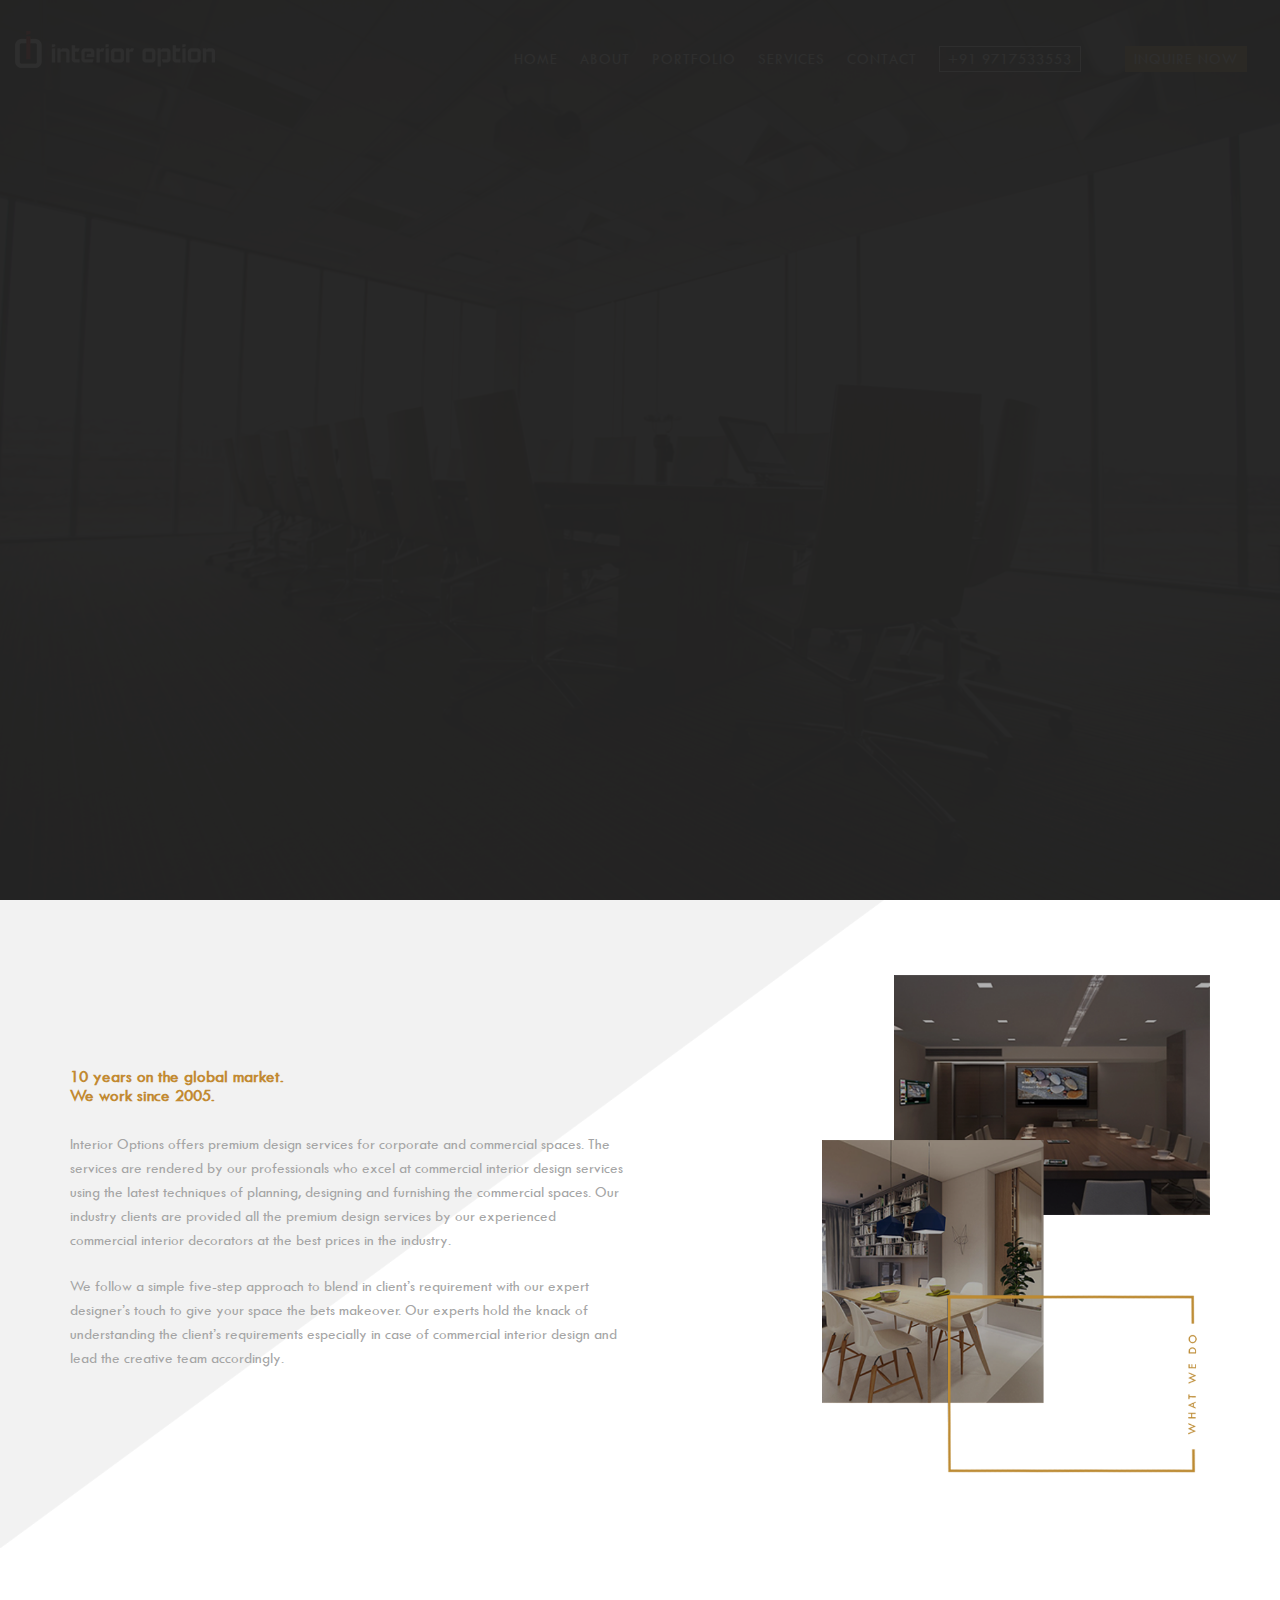
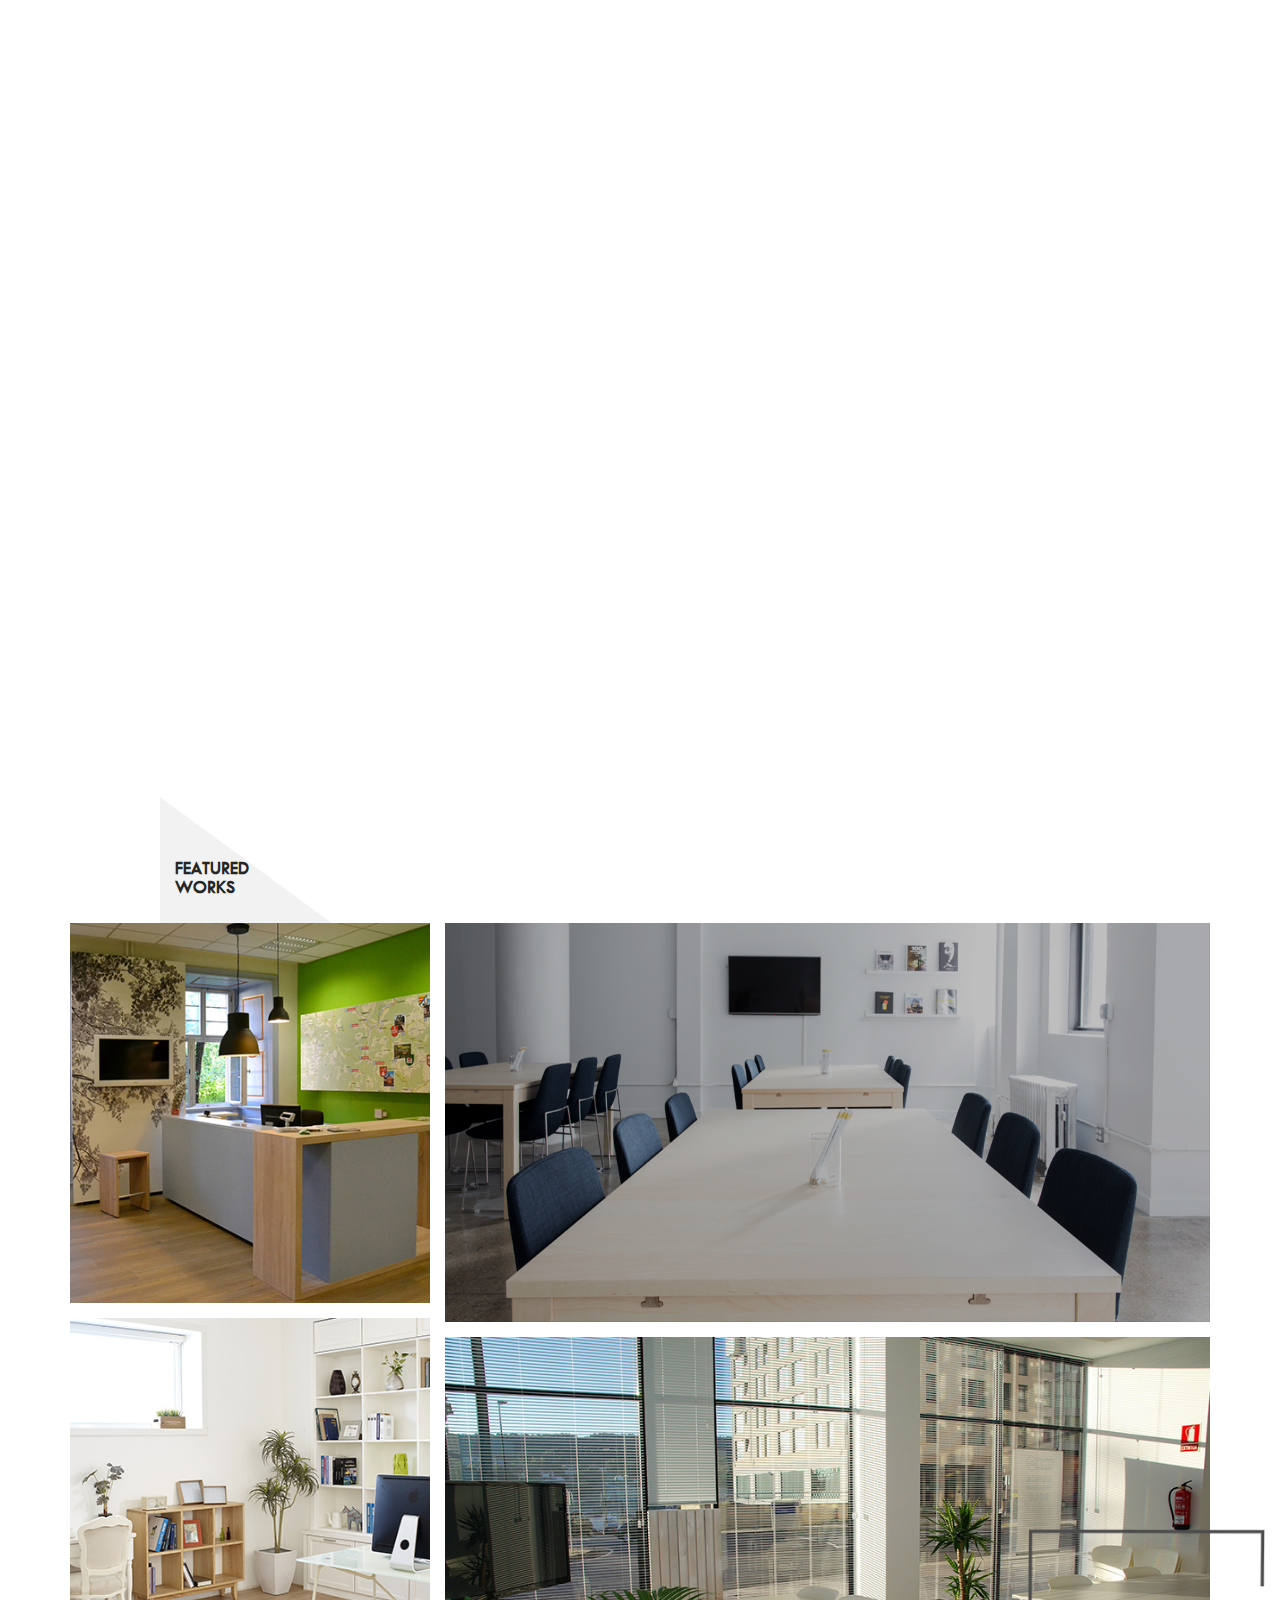
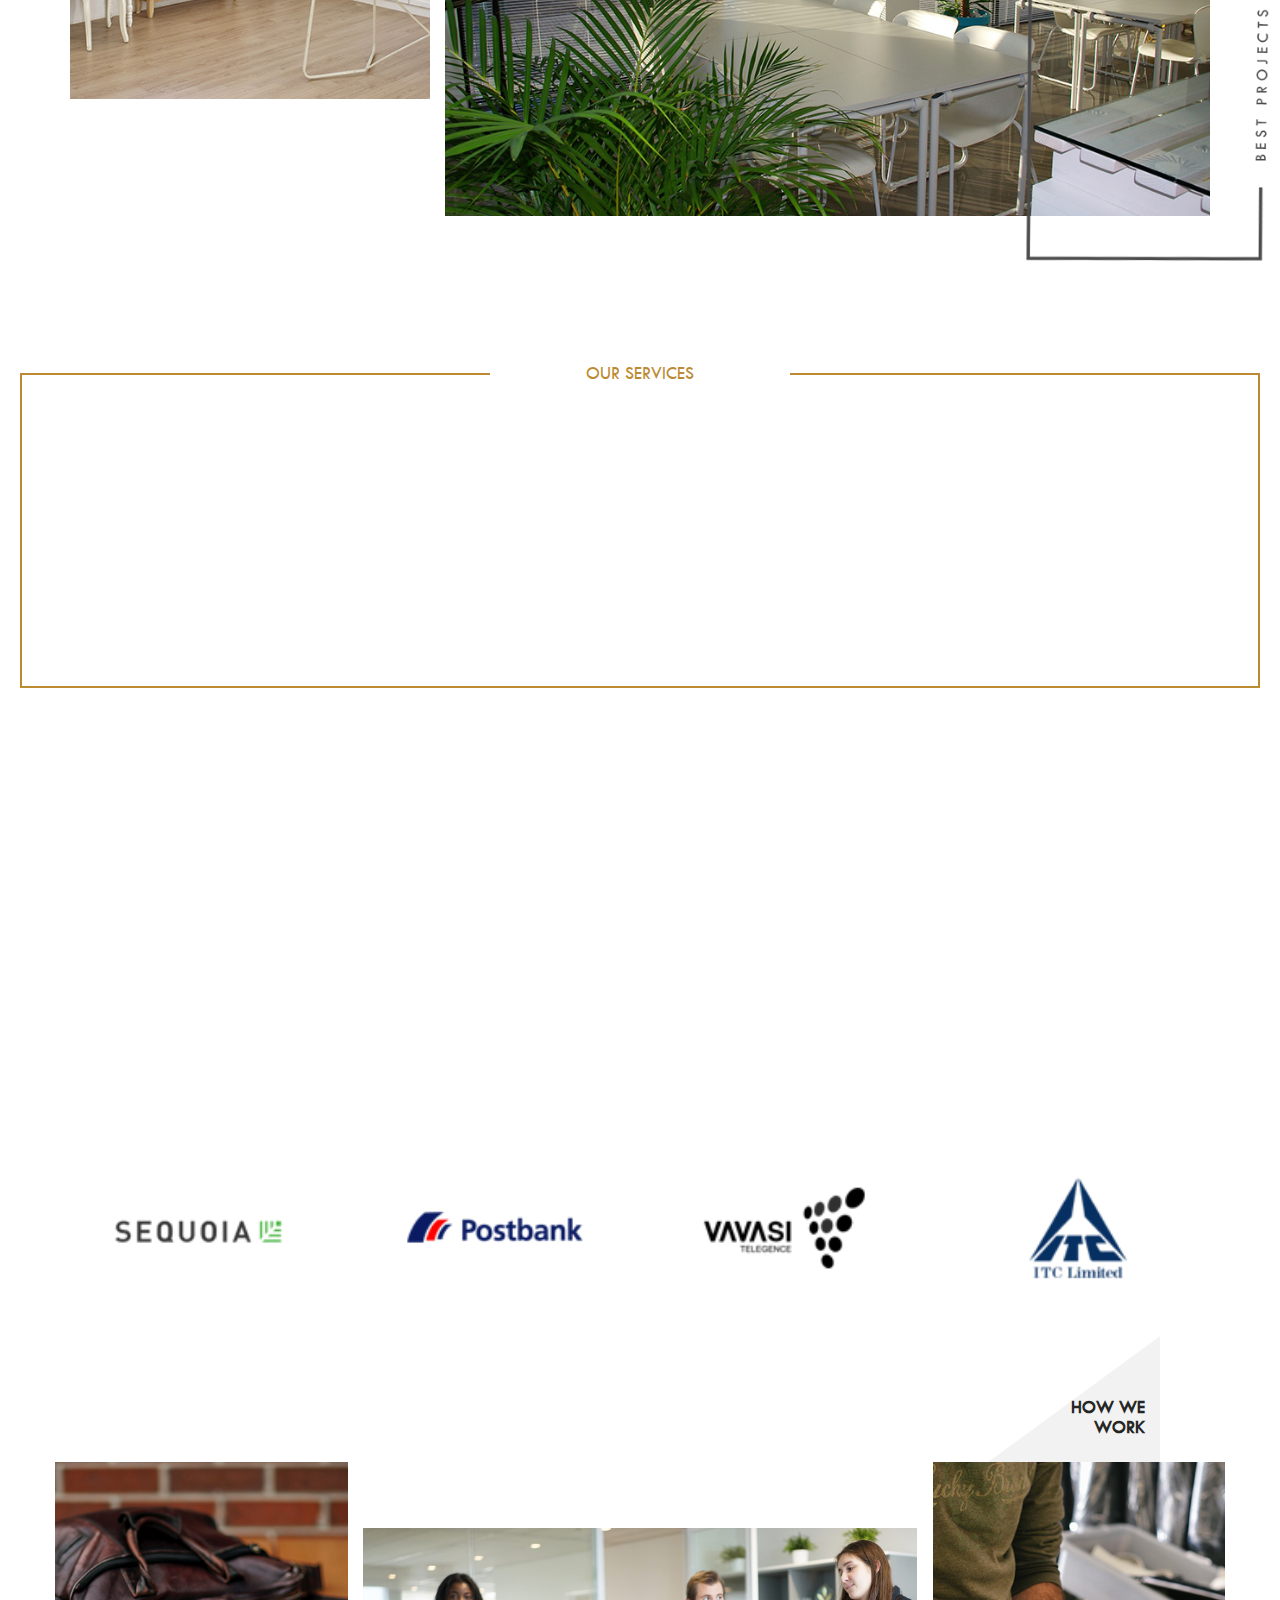
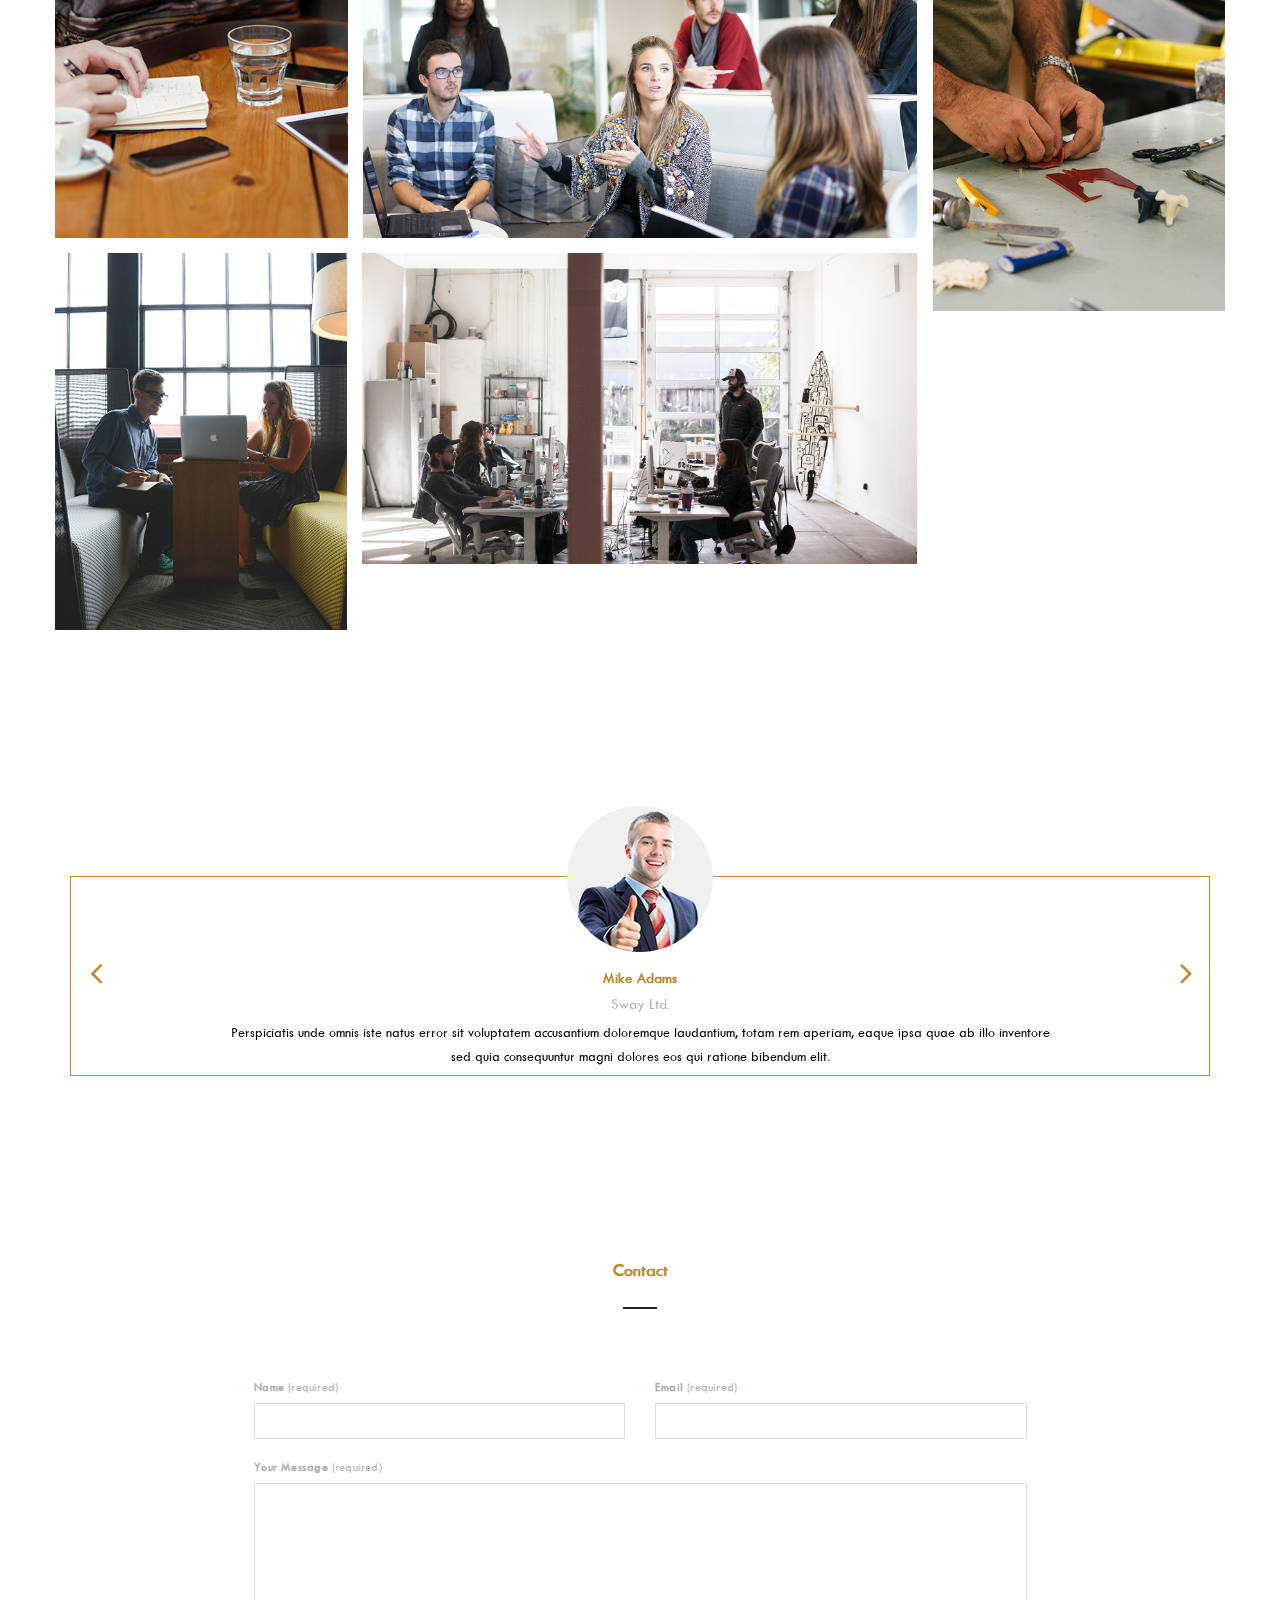
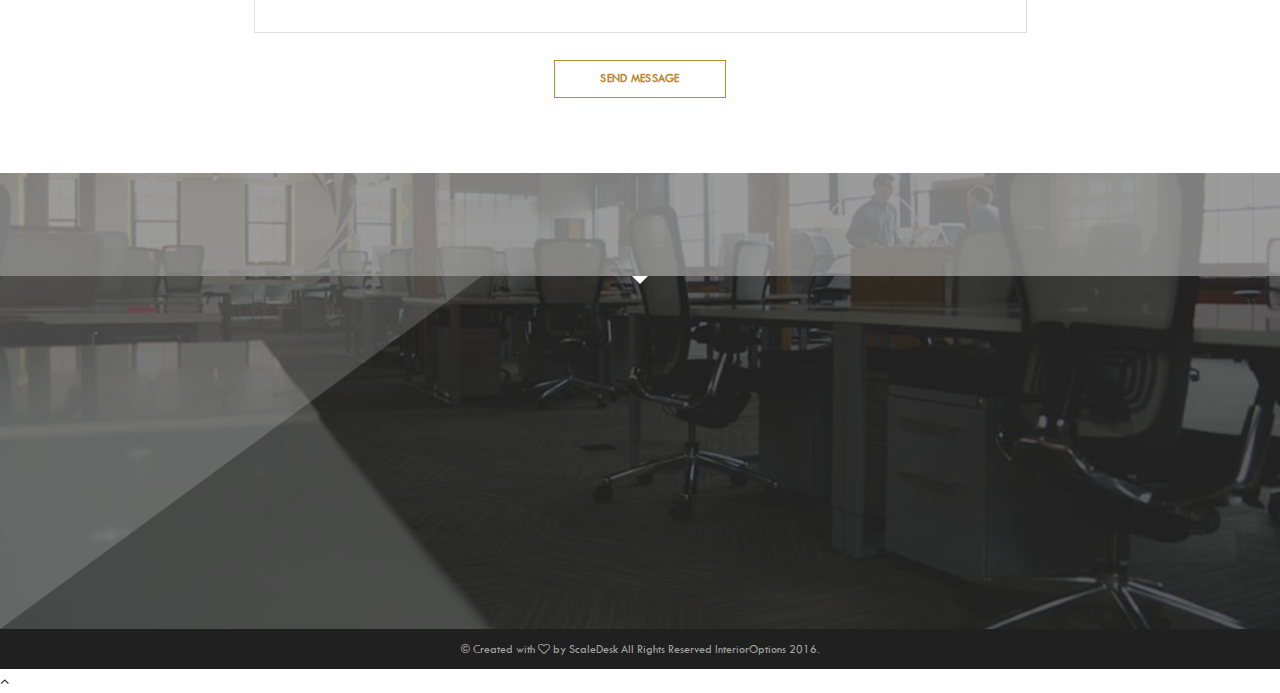
==== commit 89a397fd: "banner image change" ====
--- a/index.html
+++ b/index.html
@@ -97,7 +97,7 @@
 								<!-- SLIDE  -->
 								<li data-index="rs-1895" data-transition="fade" data-slotamount="default" data-hideafterloop="0" data-hideslideonmobile="off" data-easein="default" data-easeout="default" data-masterspeed="300" data-rotate="0" data-saveperformance="off" data-title="Focus" data-param1="" data-param2="" data-param3="" data-param4="" data-param5="" data-param6="" data-param7="" data-param8="" data-param9="" data-param10="" data-description="">
 									<!-- MAIN IMAGE -->
-									<img src="images/slider/2.jpg" style='background-color:transparent' alt="slider" data-lazyload="images/slider/2.jpg" data-bgposition="center center" data-bgfit="cover" data-bgrepeat="no-repeat" data-bgparallax="off" class="rev-slidebg" data-no-retina>
+									<img src="images/slider/2.png" style='background-color:transparent' alt="slider" data-lazyload="images/slider/2.png" data-bgposition="center center" data-bgfit="cover" data-bgrepeat="no-repeat" data-bgparallax="off" class="rev-slidebg" data-no-retina>
 									<!-- LAYERS -->
 
 									<!-- LAYER NR. 1 -->
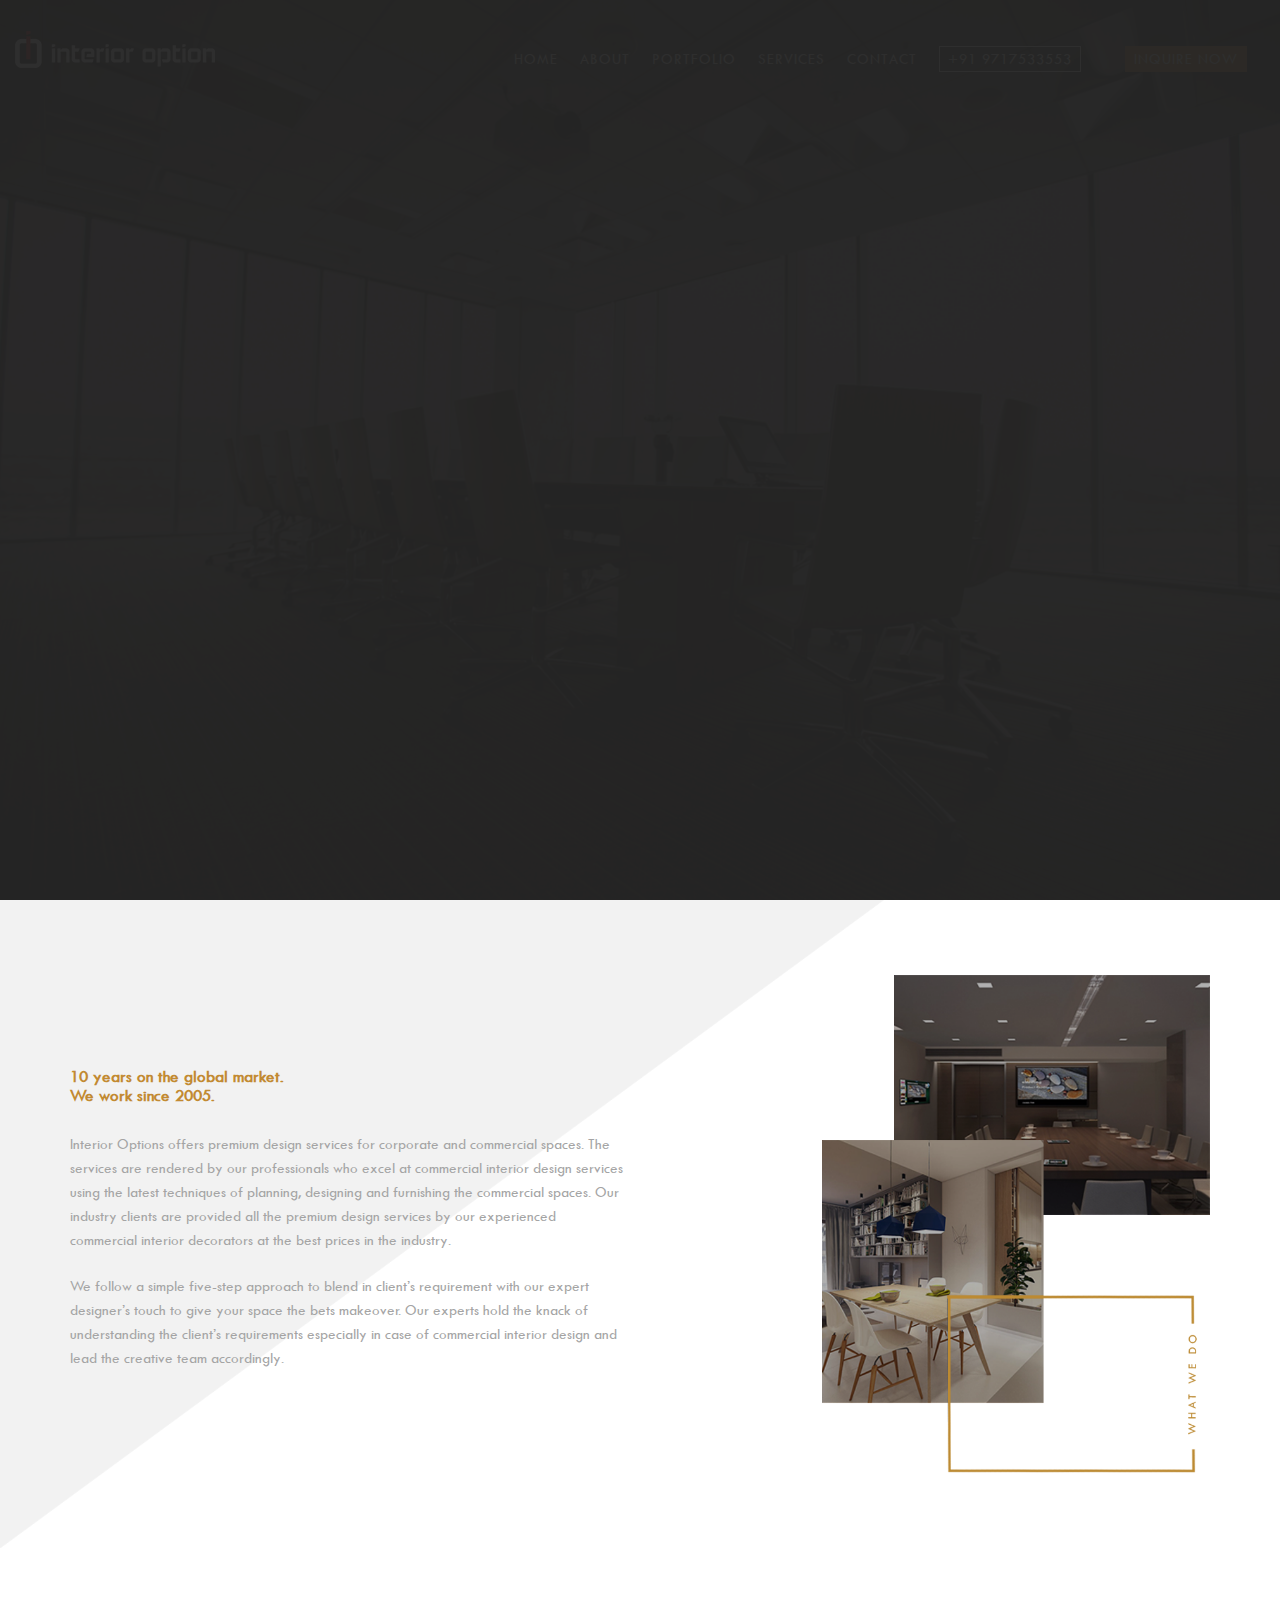
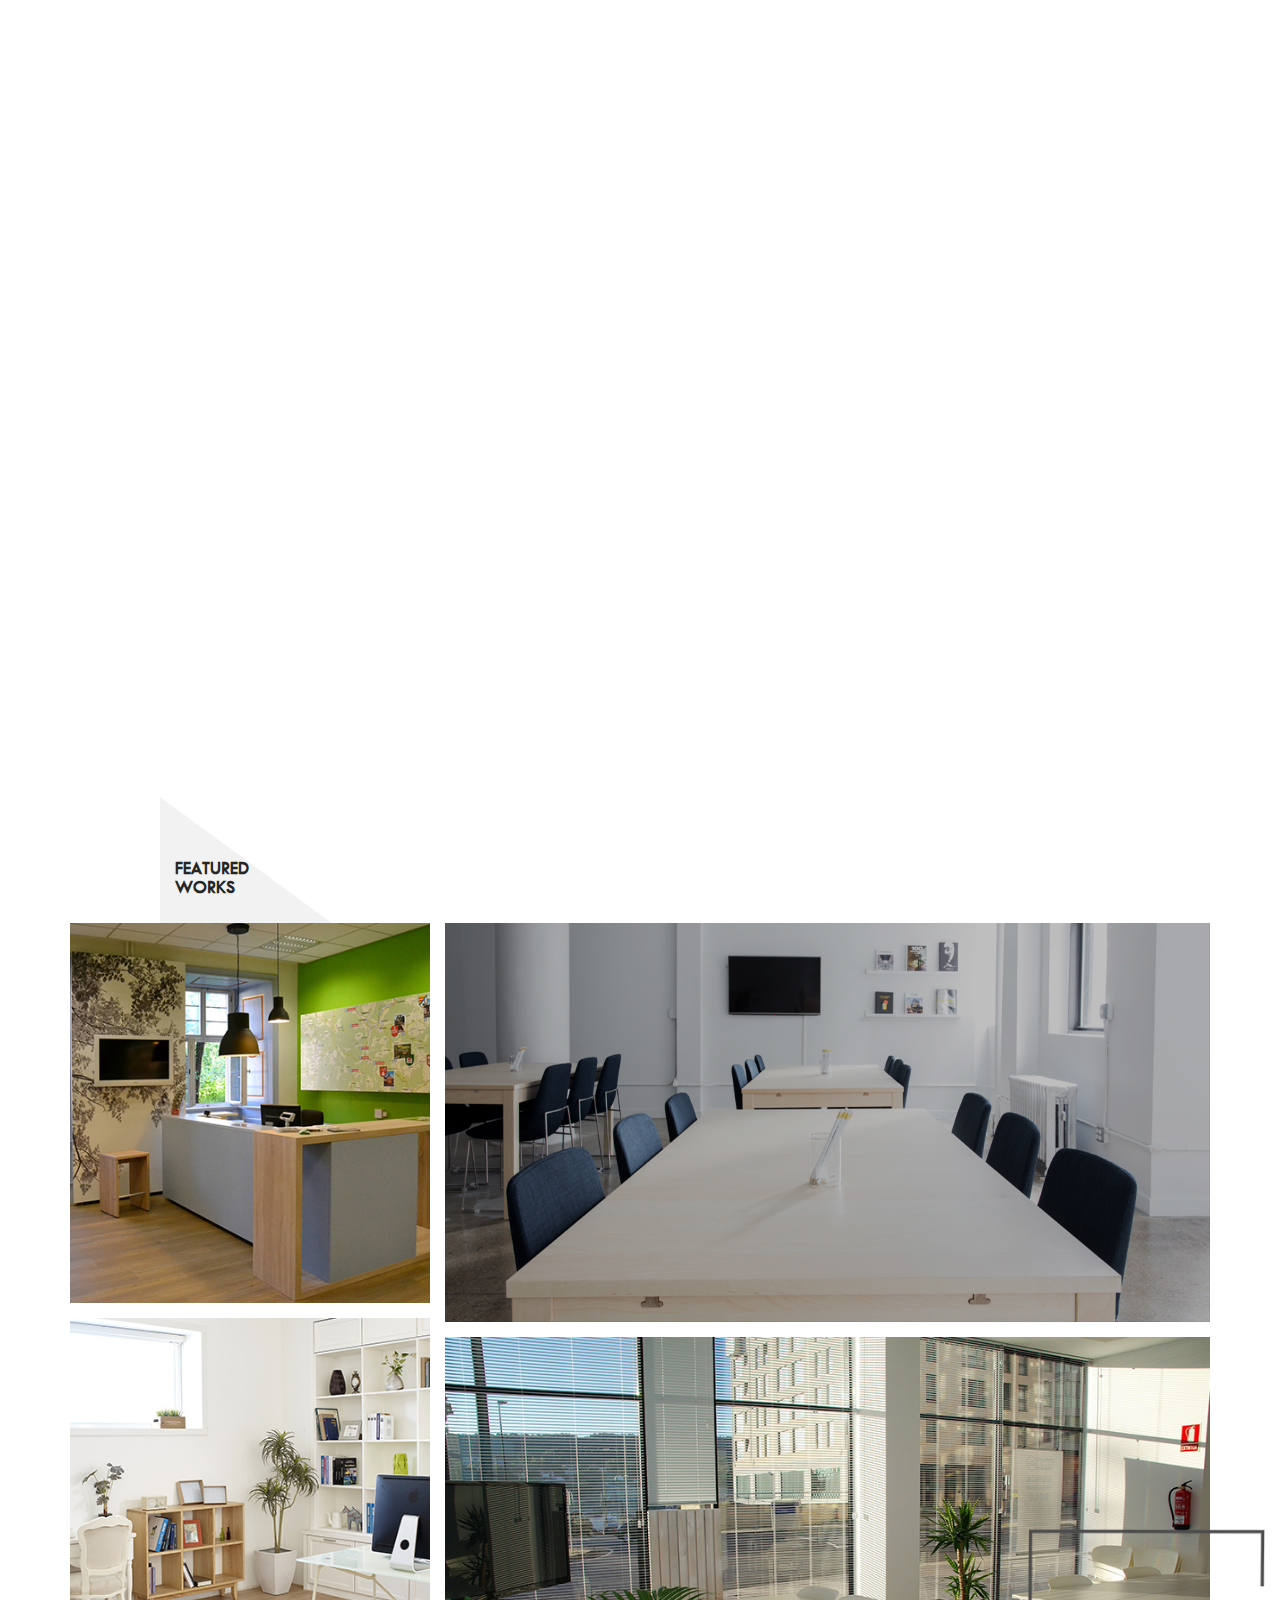
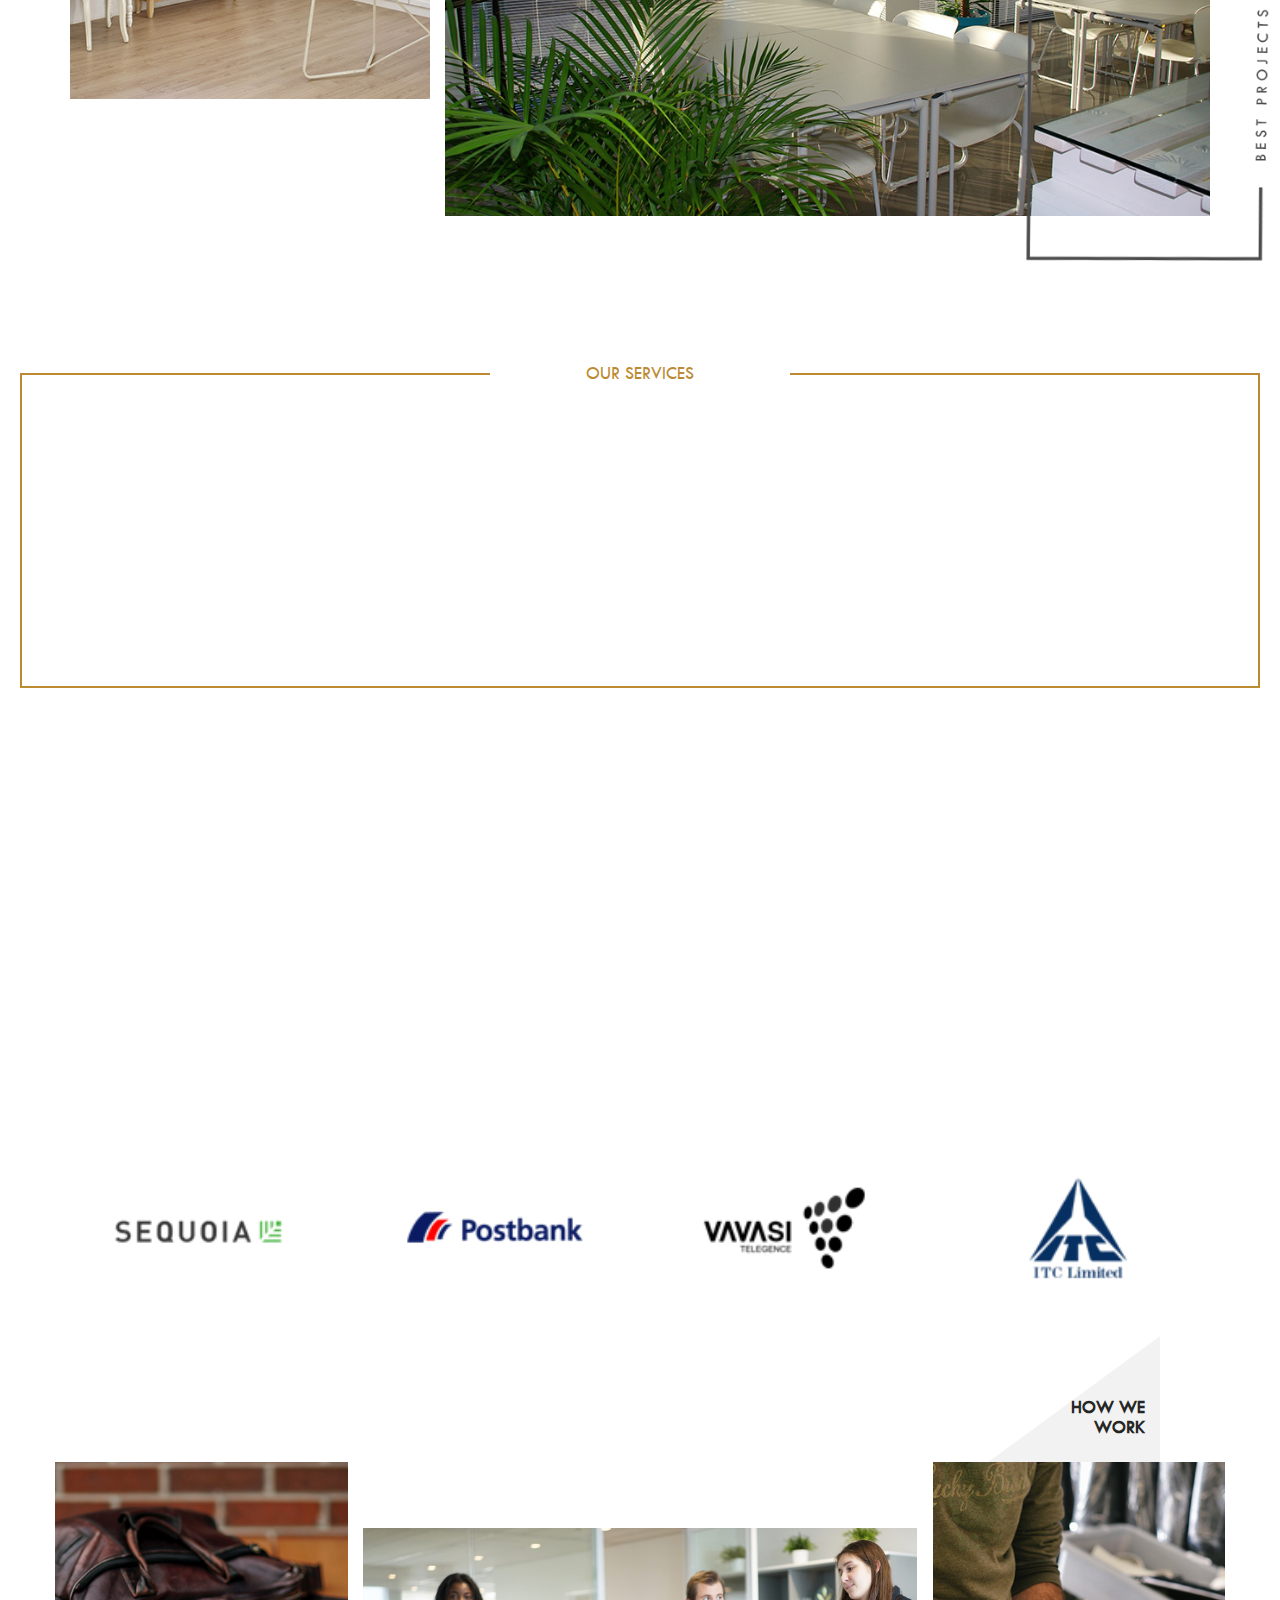
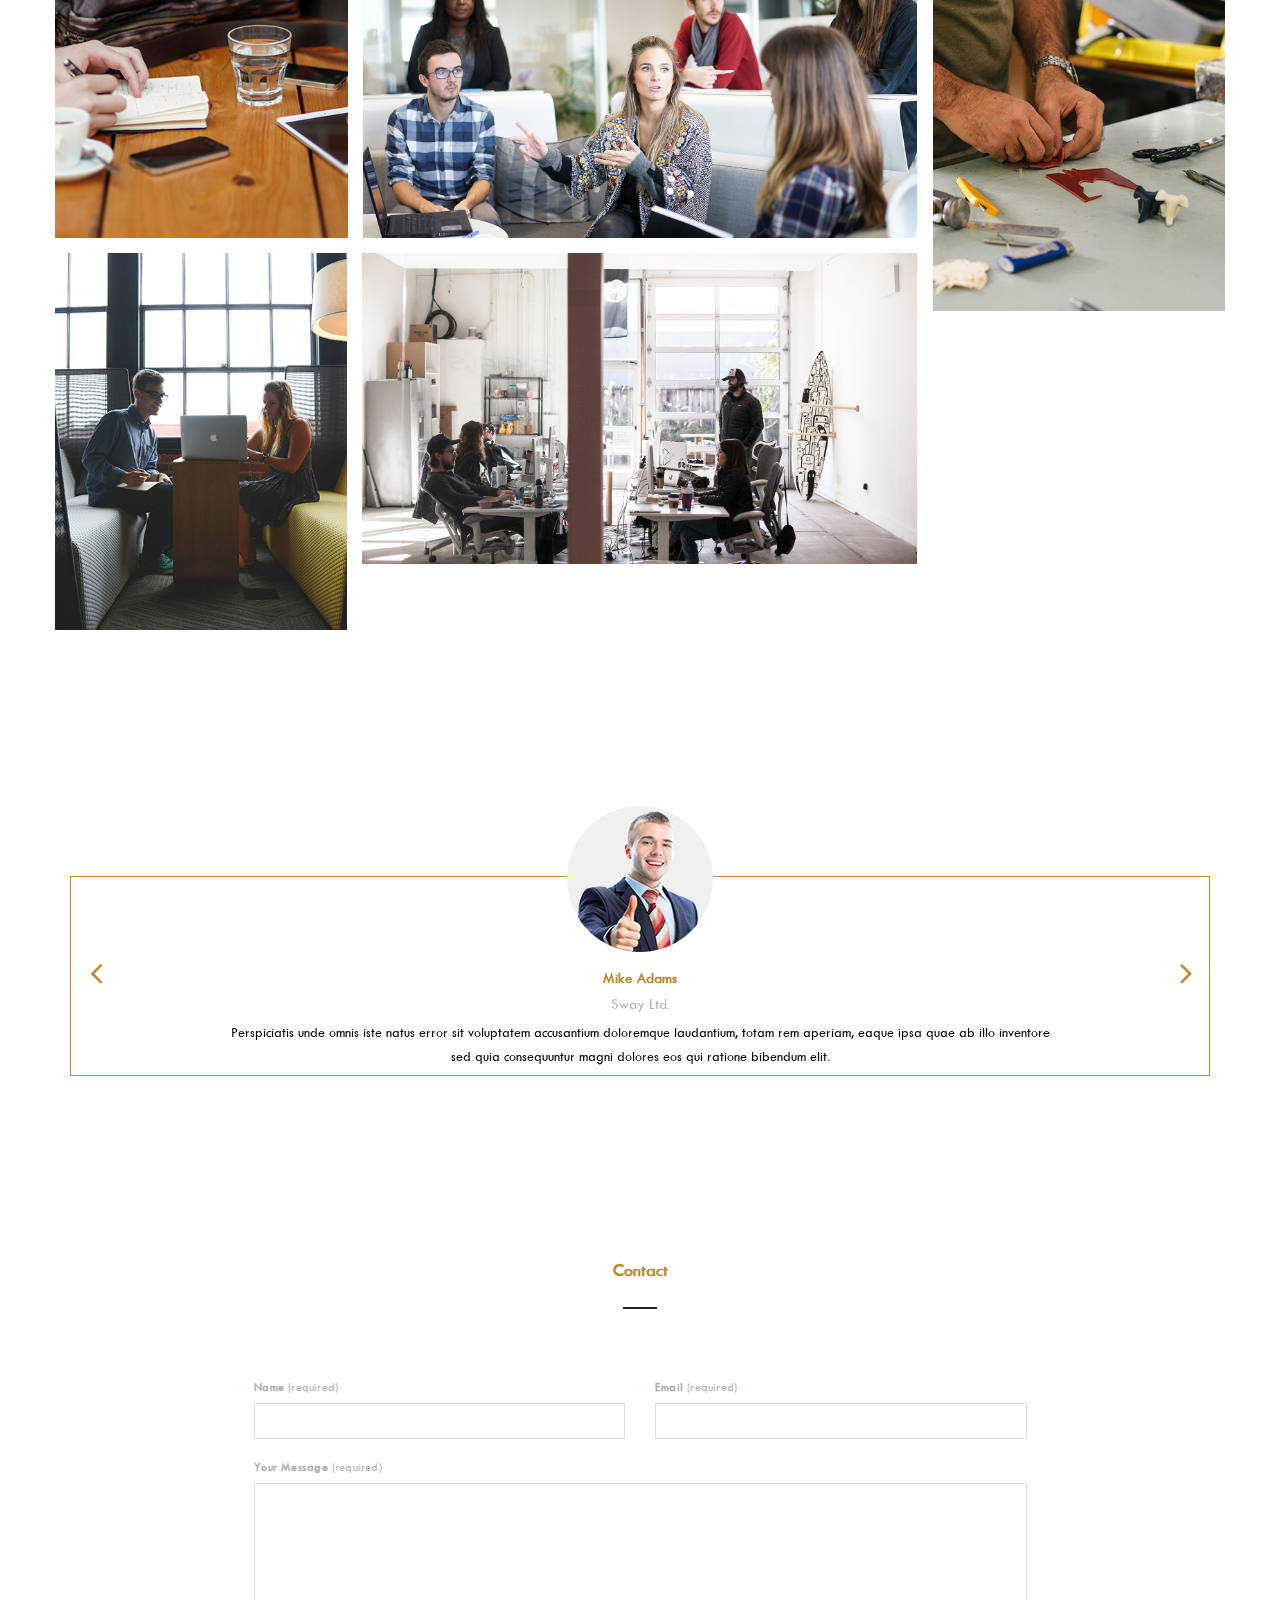
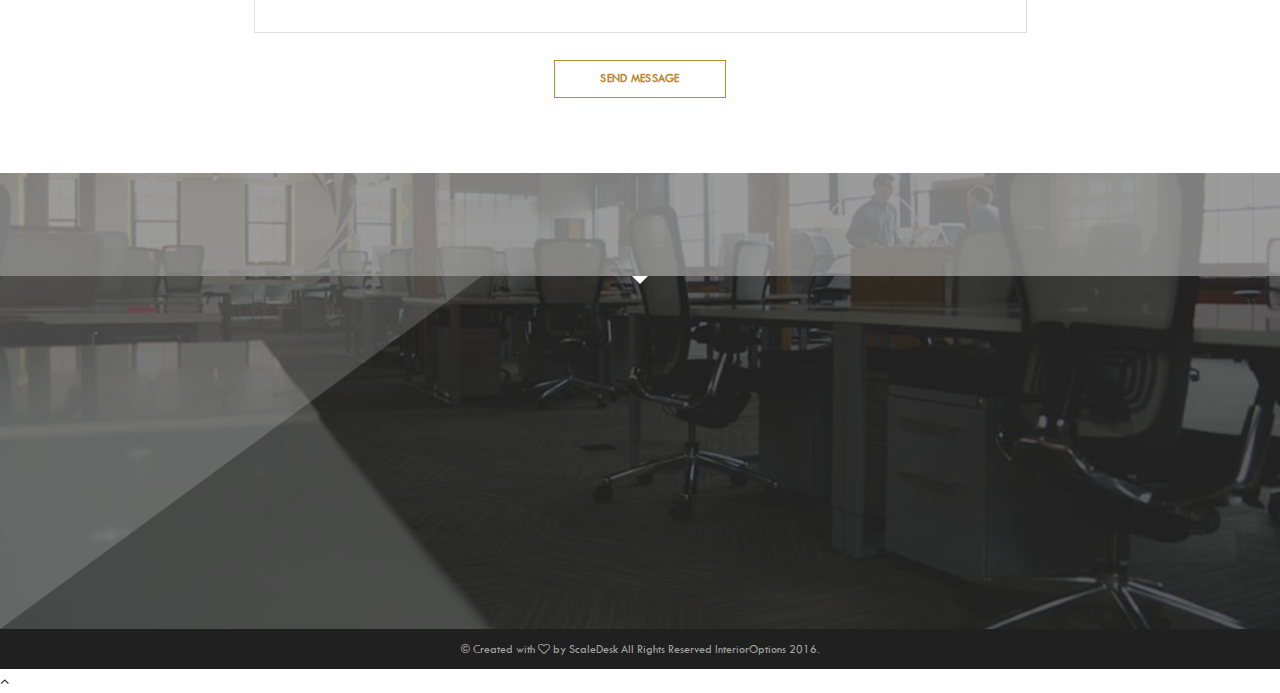
==== commit 46f597f7: "update code php mailer" ====
--- a/index.html
+++ b/index.html
@@ -406,7 +406,7 @@
         <div class="modal fade" id="myModal" tabindex="-1" role="dialog" aria-labelledby="myModalLabel">
             <div class="modal-dialog" role="document">
                 <div class="modal-content">
-                    <div class="modal-header">
+                    <div class="modal-header"> 
                         <button type="button" class="close" data-dismiss="modal" aria-label="Close"><span aria-hidden="true">&times;</span></button>
                         <h4 class="modal-title" id="myModalLabel">Inquire Now</h4>
                     </div>
@@ -414,7 +414,7 @@
                         <div class="sl1Con ct-form">
                             <div class="contactForm text-center">
                                 <h4></h4>
-                                <form action="#" method="post" id="contactForm">
+                                <form action="PHPMailer/MailFunction.php" method="post" id="modalcontactForm">
                                     <div class="col-sm-12 commonfield uncommon">
                                         <input name="name" type="text" class="required" id="name" placeholder="Full Name">
                                     </div>
@@ -426,9 +426,10 @@
                                     </div>
                                     <div class="col-sm-12 commonfield uncommon textAreaField">
                                         <input name="message" type="text" class="required" id="message" placeholder="Your Requirements">
+                                       
                                     </div>
                                     <div class="col-sm-12 commonfield uncommon textAreaField">
-                                        <button id="con_submit" type="submit">Get Free Quotation</button>
+                                        <button id="modal_submit" type="submit">Get Free Quotation</button>
                                     </div>
                                 </form>
                             </div>
@@ -666,19 +667,21 @@
                 </div>
                 <div class="row">
                     <div class="contactForm text-center">
-                        <form action="#" method="post" id="contactForm">
+                        <form action="" method="post" id="footercontactForm">
                             <div class="col-sm-6 commonfield">
                                 <label for="name"><span>Name</span> (required)</label>
-                                <input name="name" type="text" class="required" id="name">
+                                <input name="footer_name" type="text" class="required" id="footer_name">
+
                             </div>
                             <div class="col-sm-6 commonfield">
                                 <label for="email"><span>Email</span> (required)</label>
-                                <input name="email" type="text" class="required" id="email">
+                                <input name="footer_email" type="email" class="required" id="footer_email">
+
                             </div>
                             <div class="col-sm-12 commonfield textAreaField-o">
                                 <label for="required"><span>your Message</span> (required)</label>
-                                <textarea class="required" id="required" name="required"></textarea> <br>
-                                <button id="con_submit" type="submit">Send Message</button>
+                                <textarea class="required"  id="footer_message" name="footer_message"></textarea> <br>
+                                <button id="footer_submit"  type="submit">Send Message</button>
                             </div>
                         </form>
                     </div>
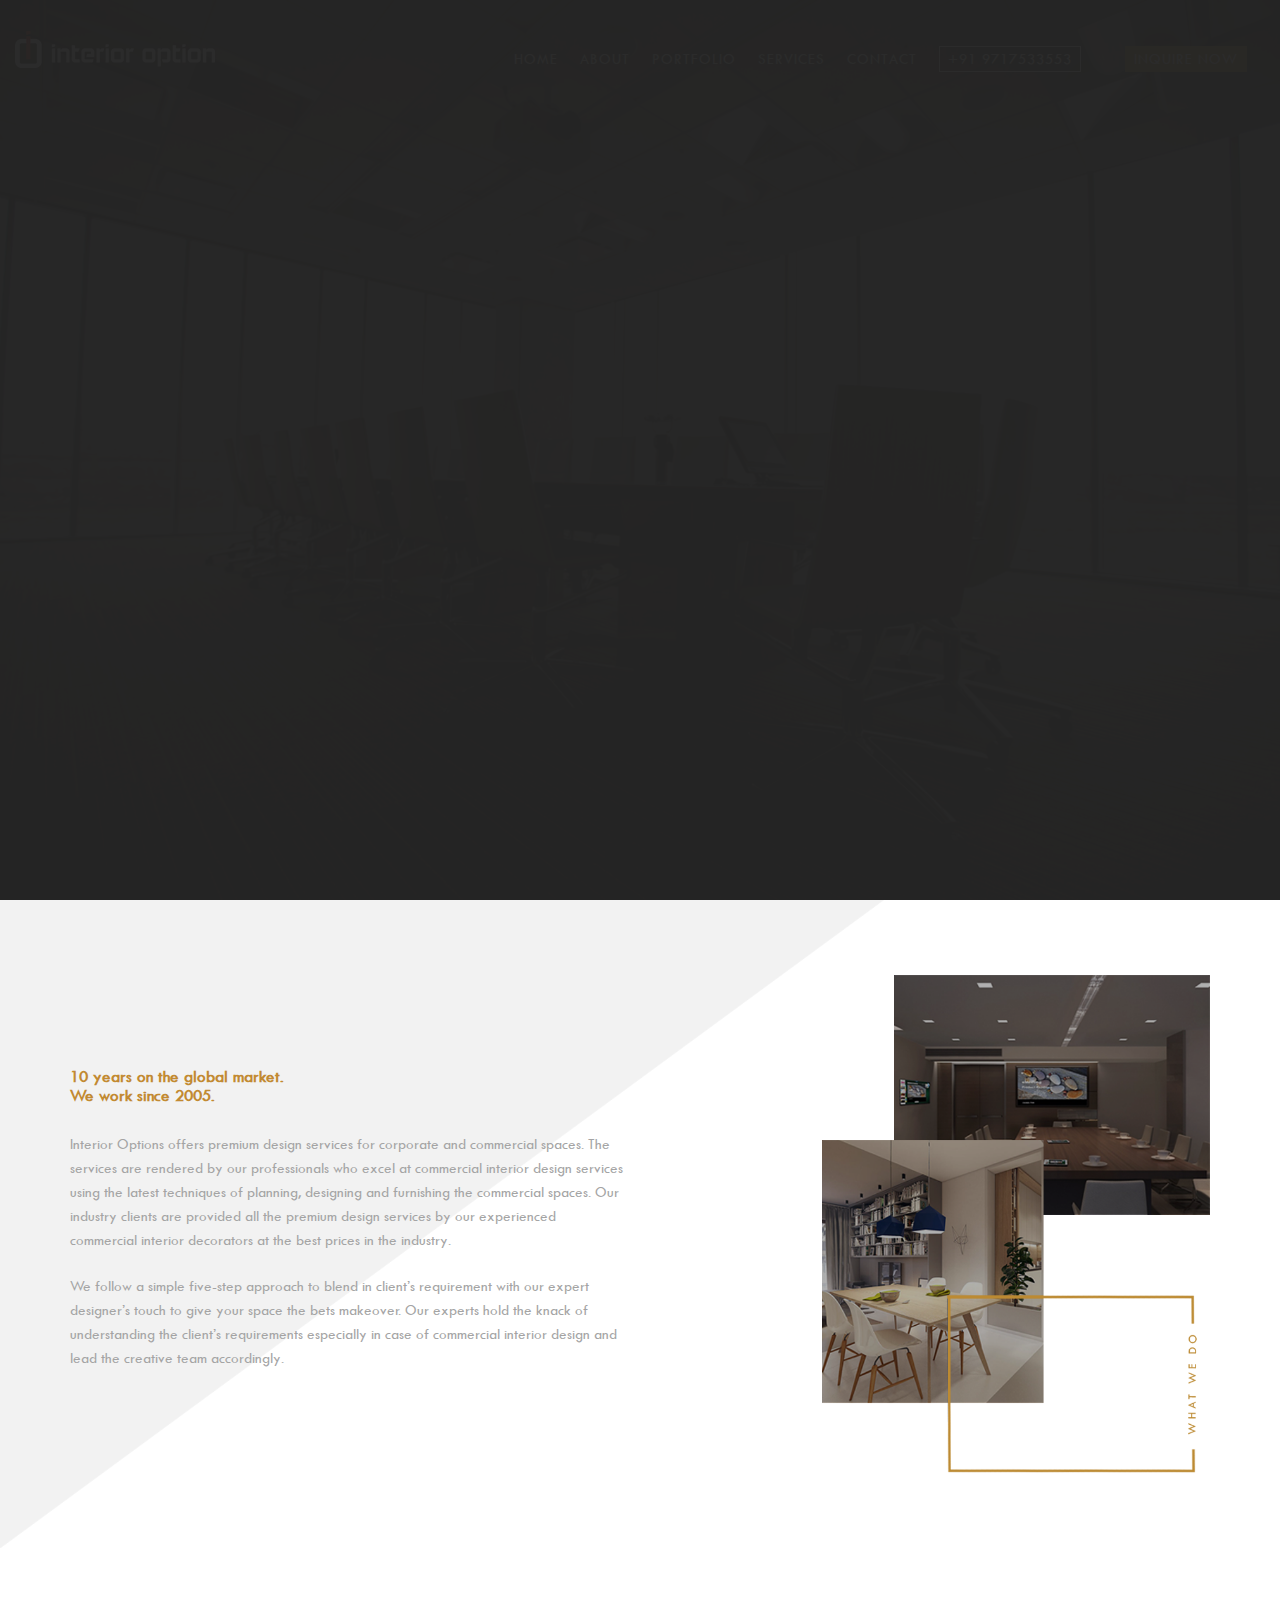
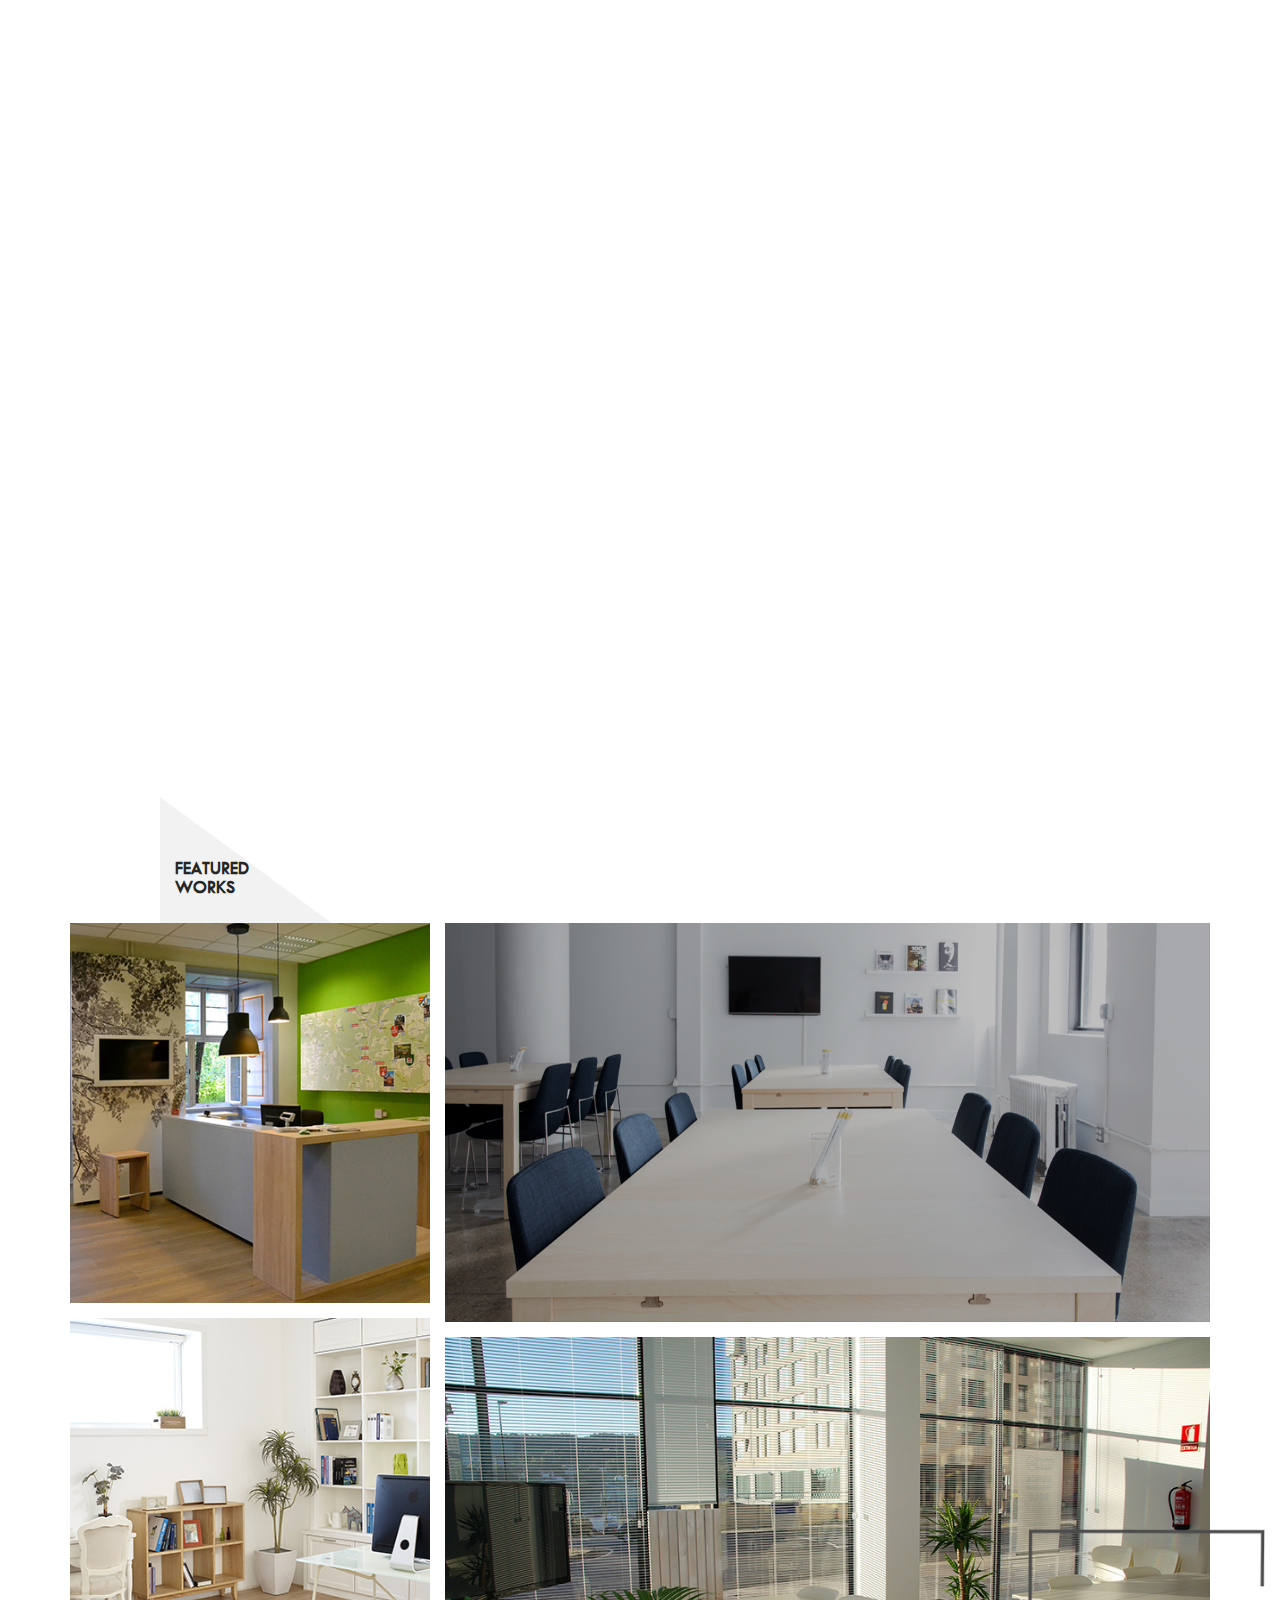
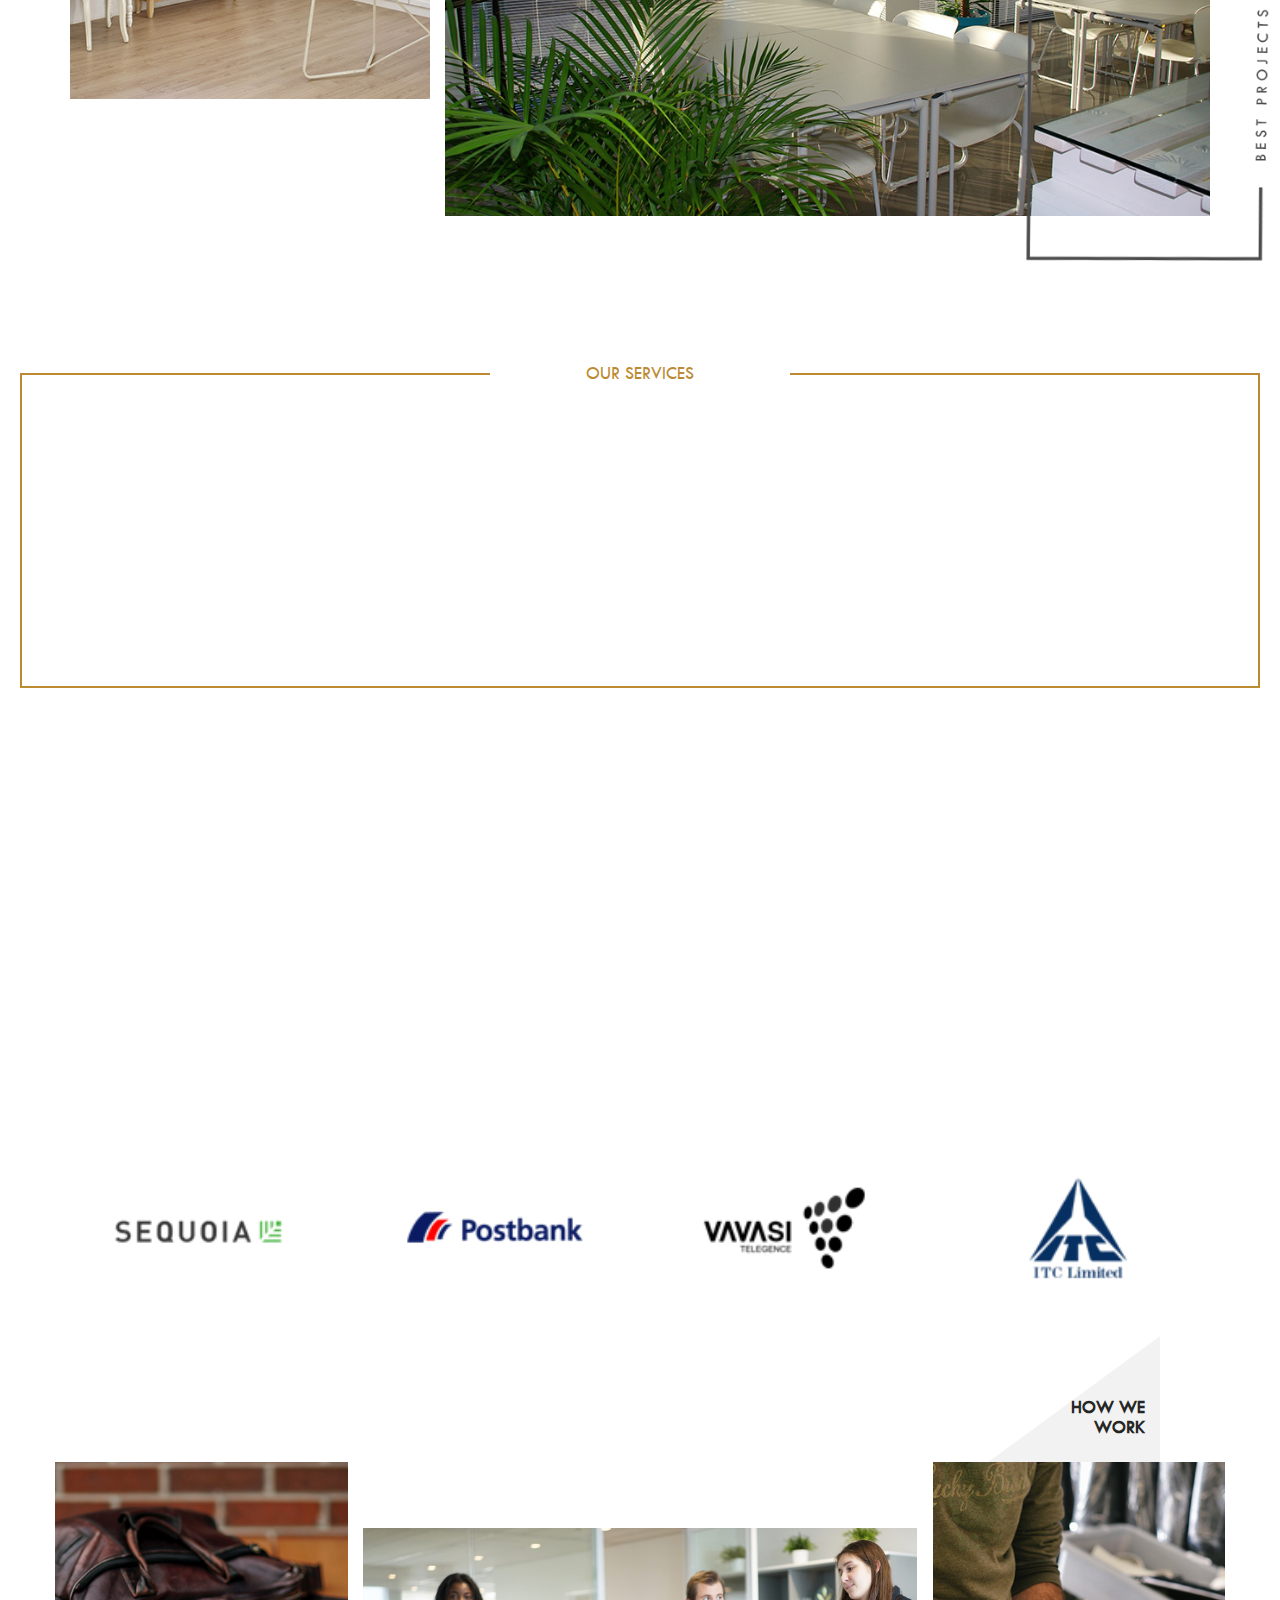
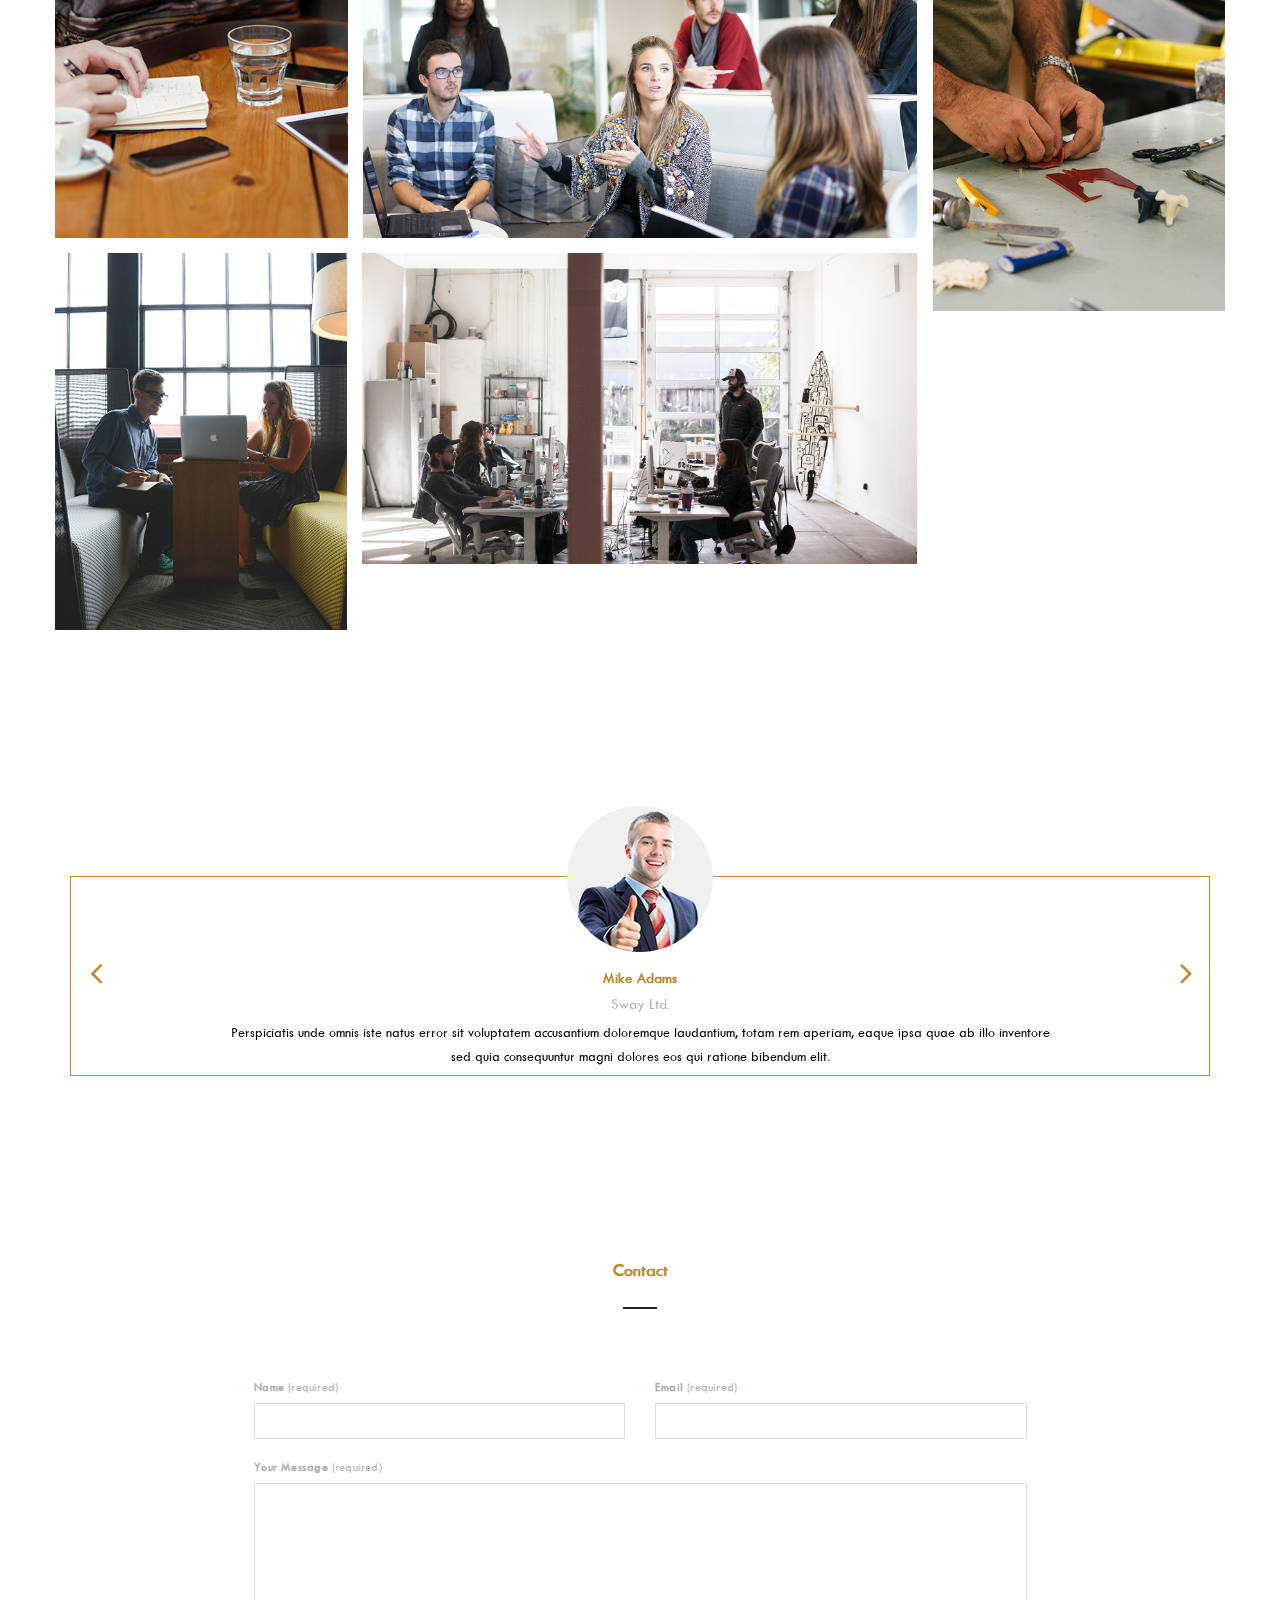
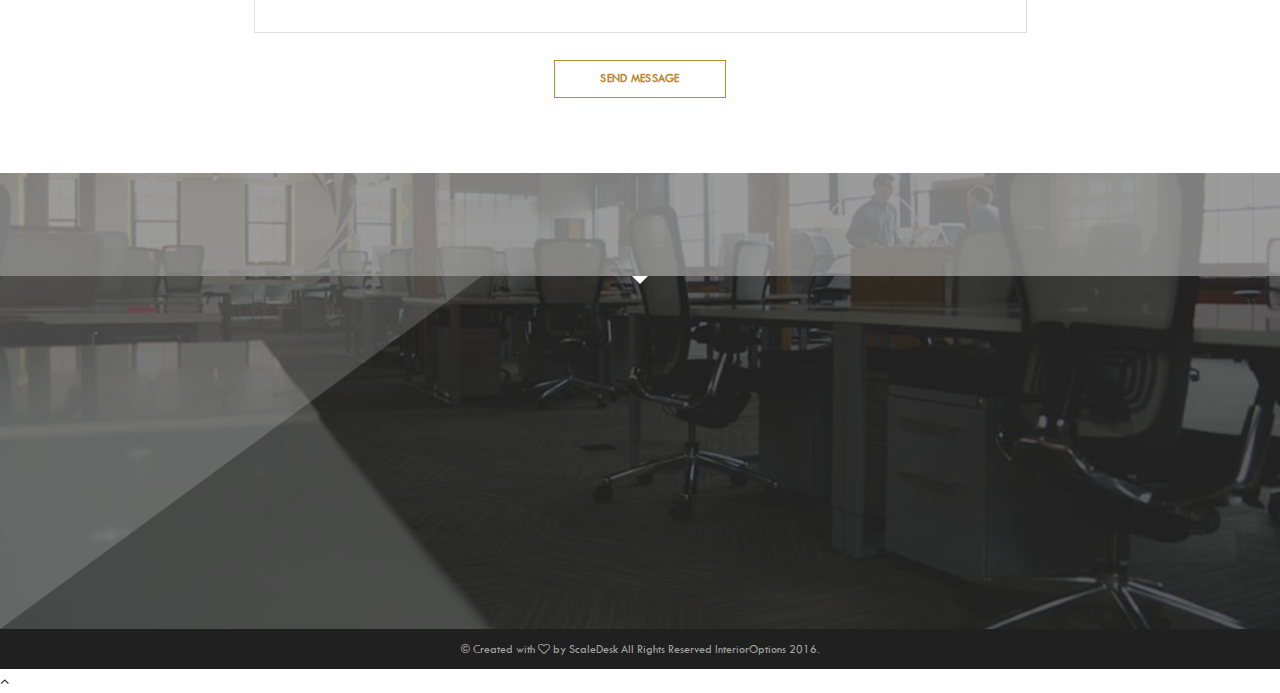
==== commit cf6041c2: "slider image removed" ====
--- a/index.html
+++ b/index.html
@@ -141,14 +141,8 @@
 								<!-- SLIDE  -->
 
 								<!-- SLIDE  -->
-								<li data-index="rs-1896" data-transition="fade" data-slotamount="default" data-hideafterloop="0" data-hideslideonmobile="off" data-easein="default" data-easeout="default" data-masterspeed="300" data-rotate="0" data-saveperformance="off" data-title="Perspective" data-param1="" data-param2="" data-param3="" data-param4="" data-param5="" data-param6="" data-param7="" data-param8="" data-param9="" data-param10="" data-description="">
-									<!-- MAIN IMAGE -->
-									<img src="images/slider/4.png" style='background-color:transparent' alt="slider" data-lazyload="images/slider/4.png" data-bgposition="center center" data-bgfit="cover" data-bgrepeat="no-repeat" data-bgparallax="off" class="rev-slidebg" data-no-retina>
-									<!-- LAYERS -->
-								</li>
-								<!-- SLIDE  -->
 							</ul>
-							<div class="tp-bannertimer tp-bottom" style="visibility: hidden !important;"></div>
+				
 						</div>
 					</div>
 				</div>
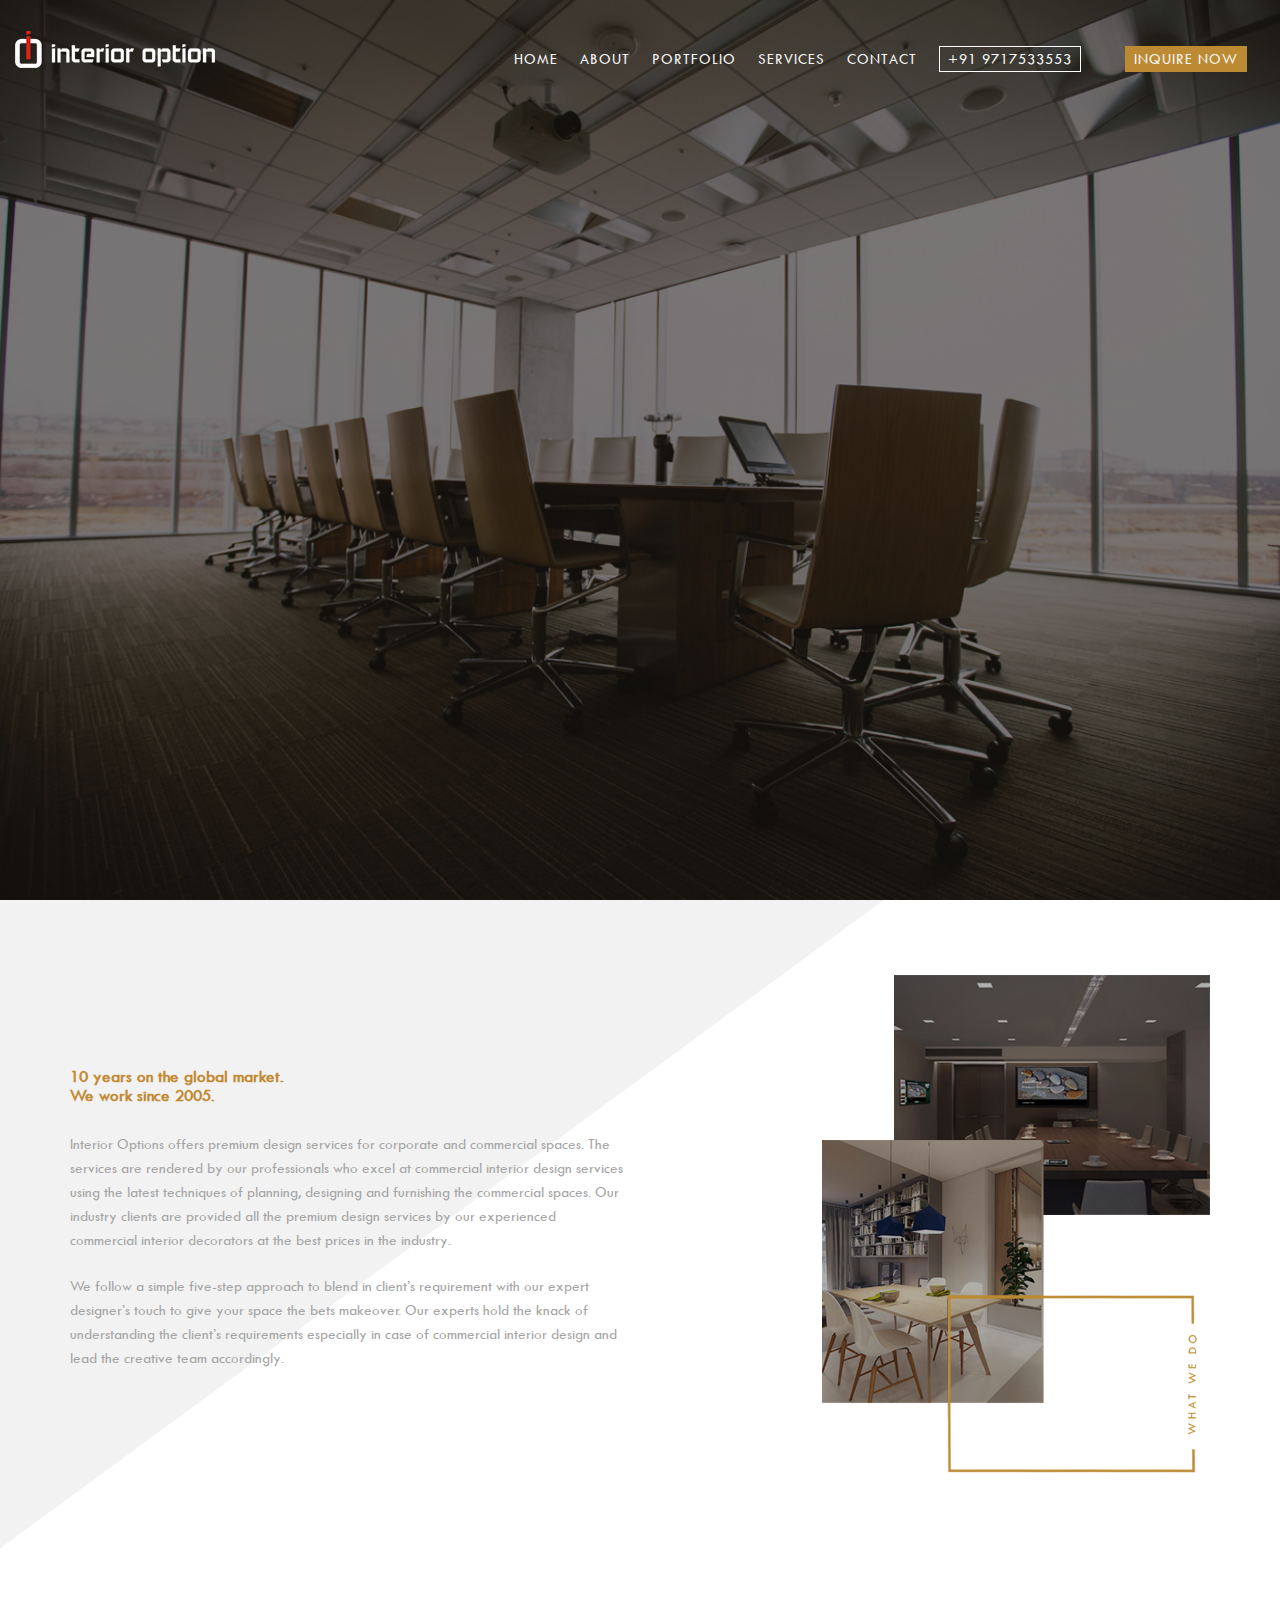
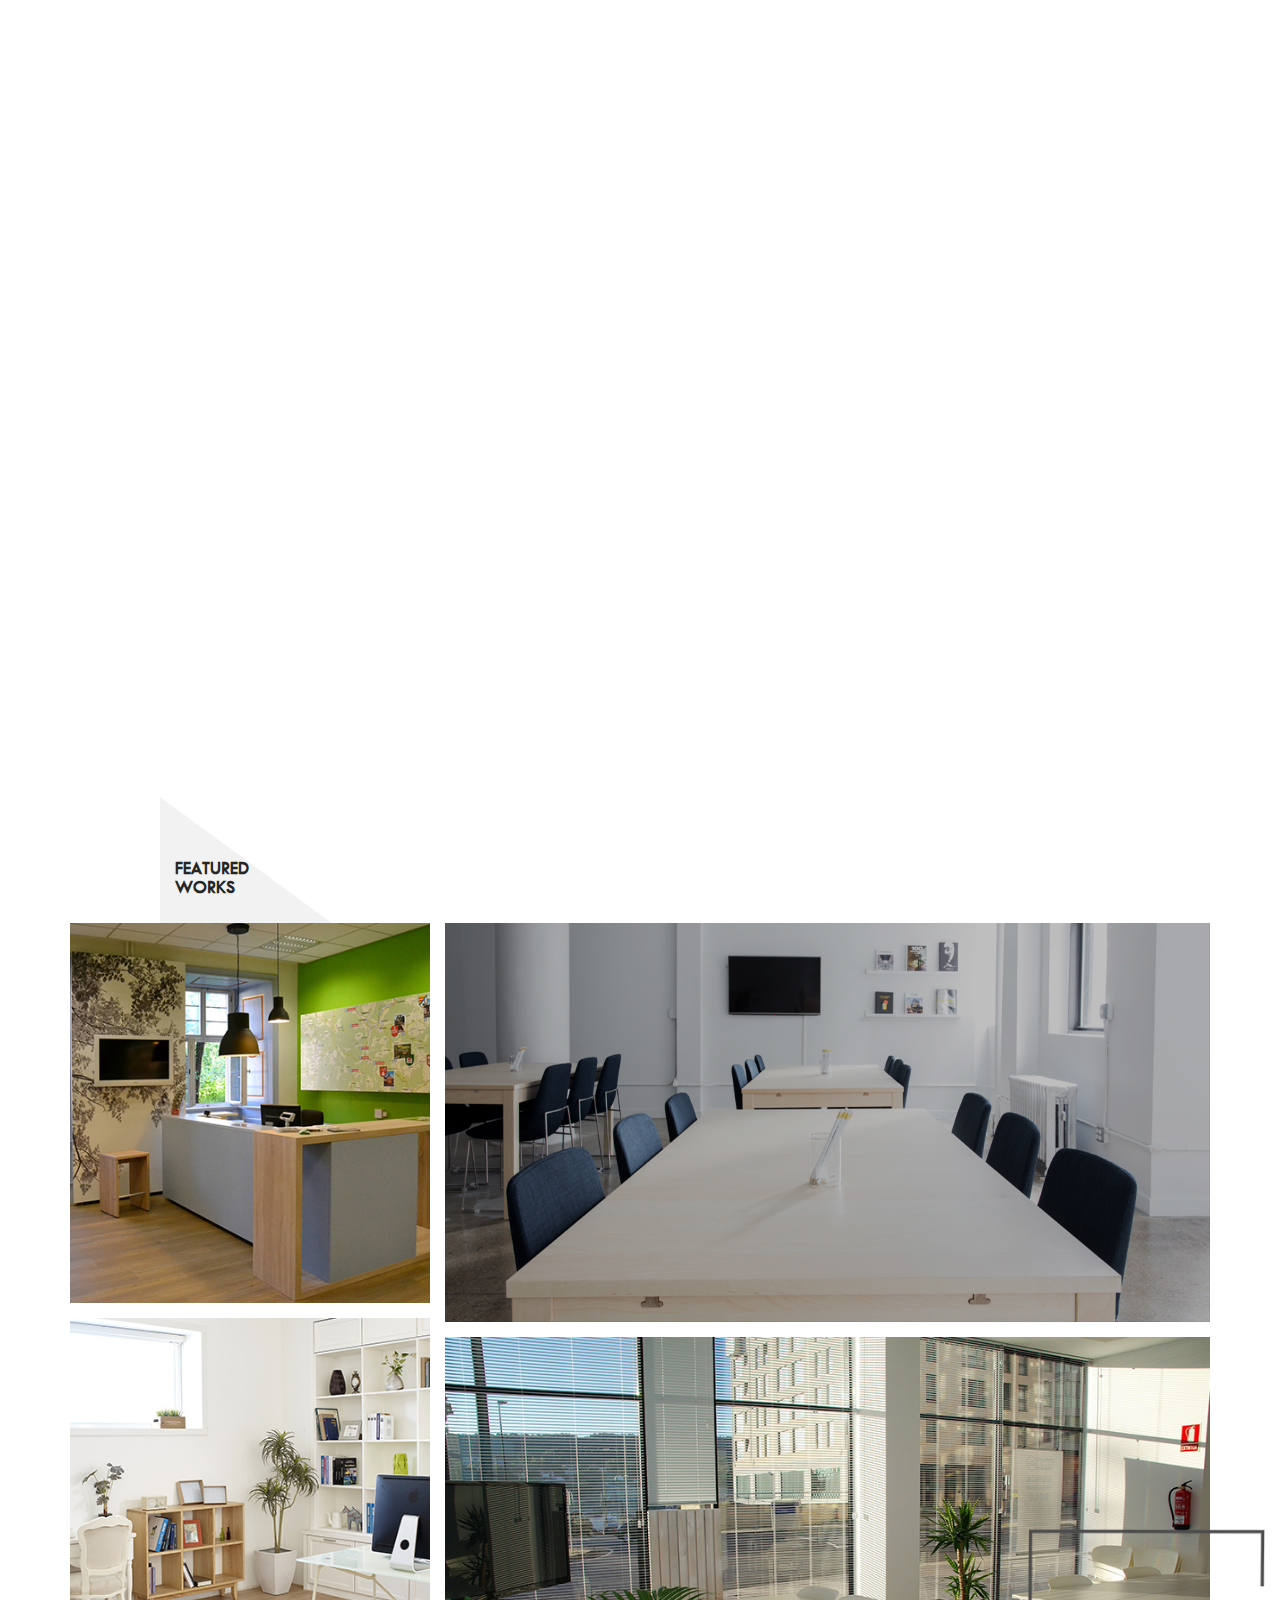
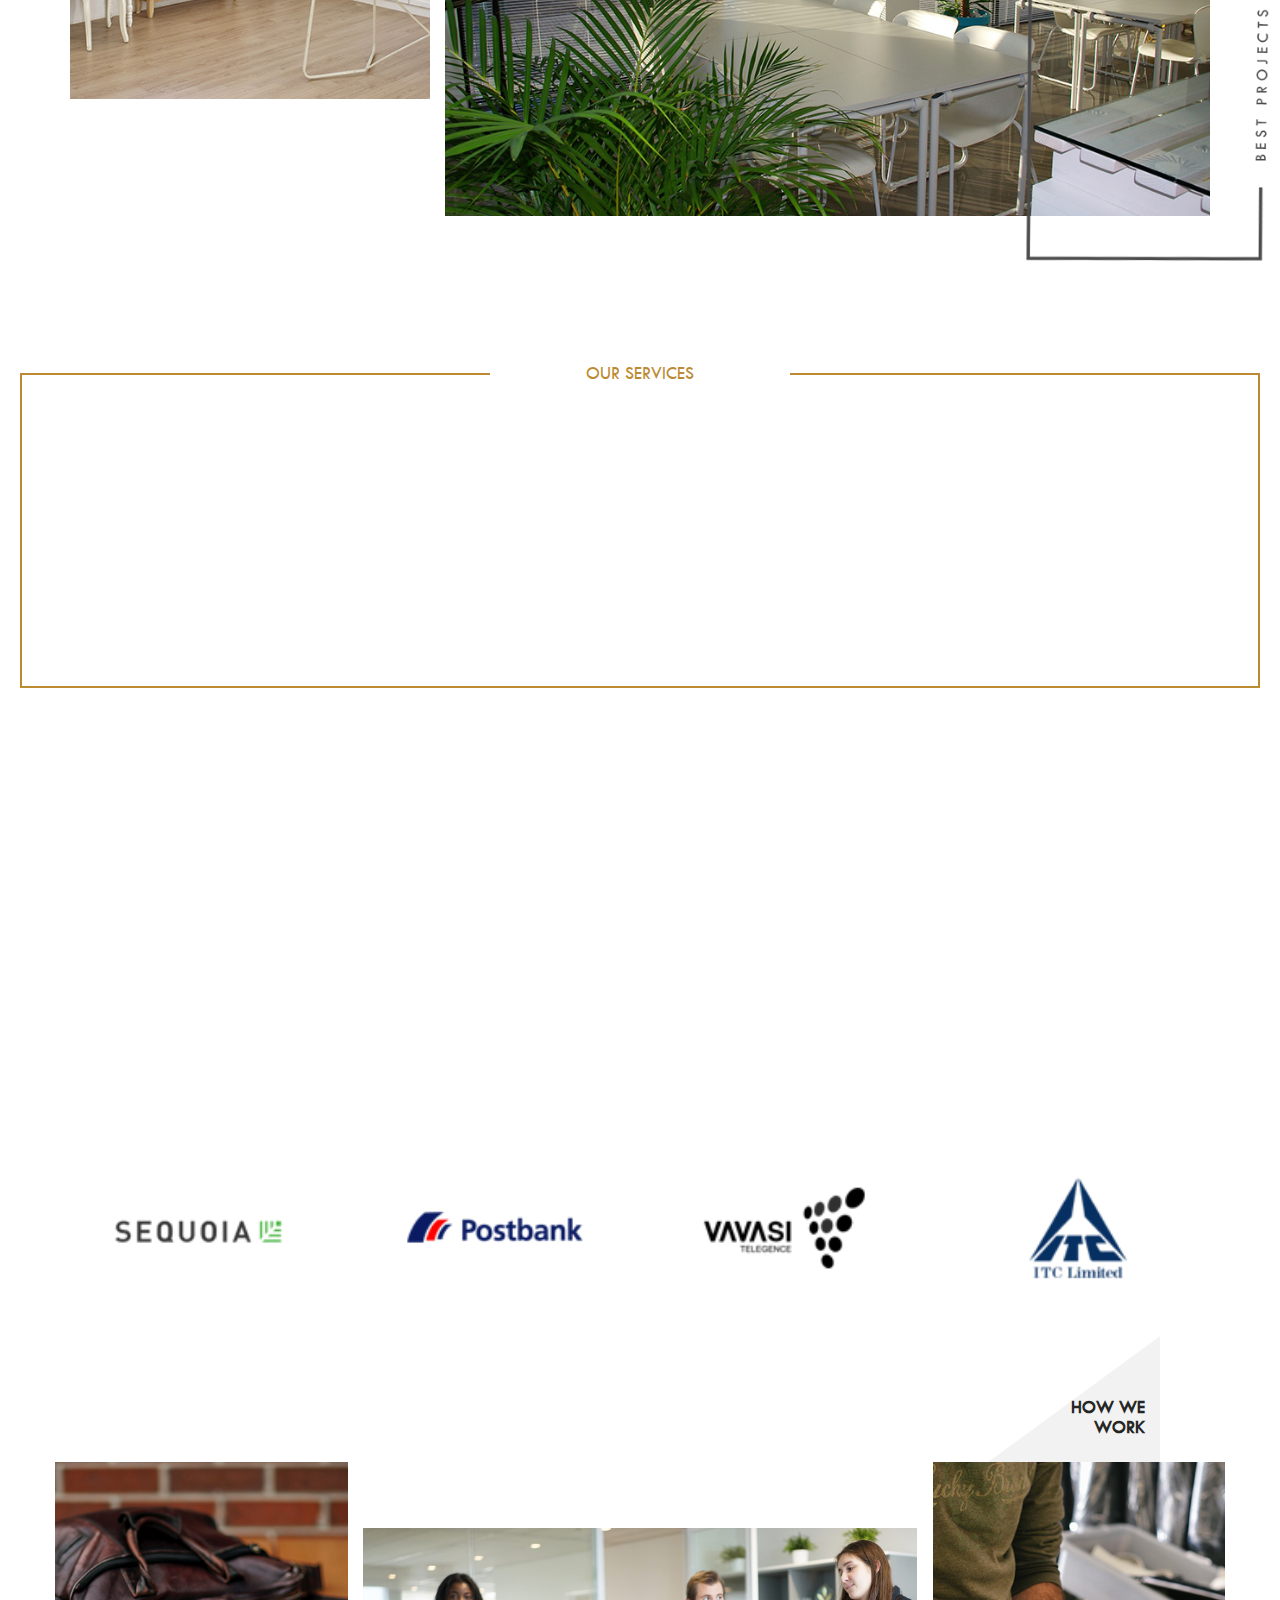
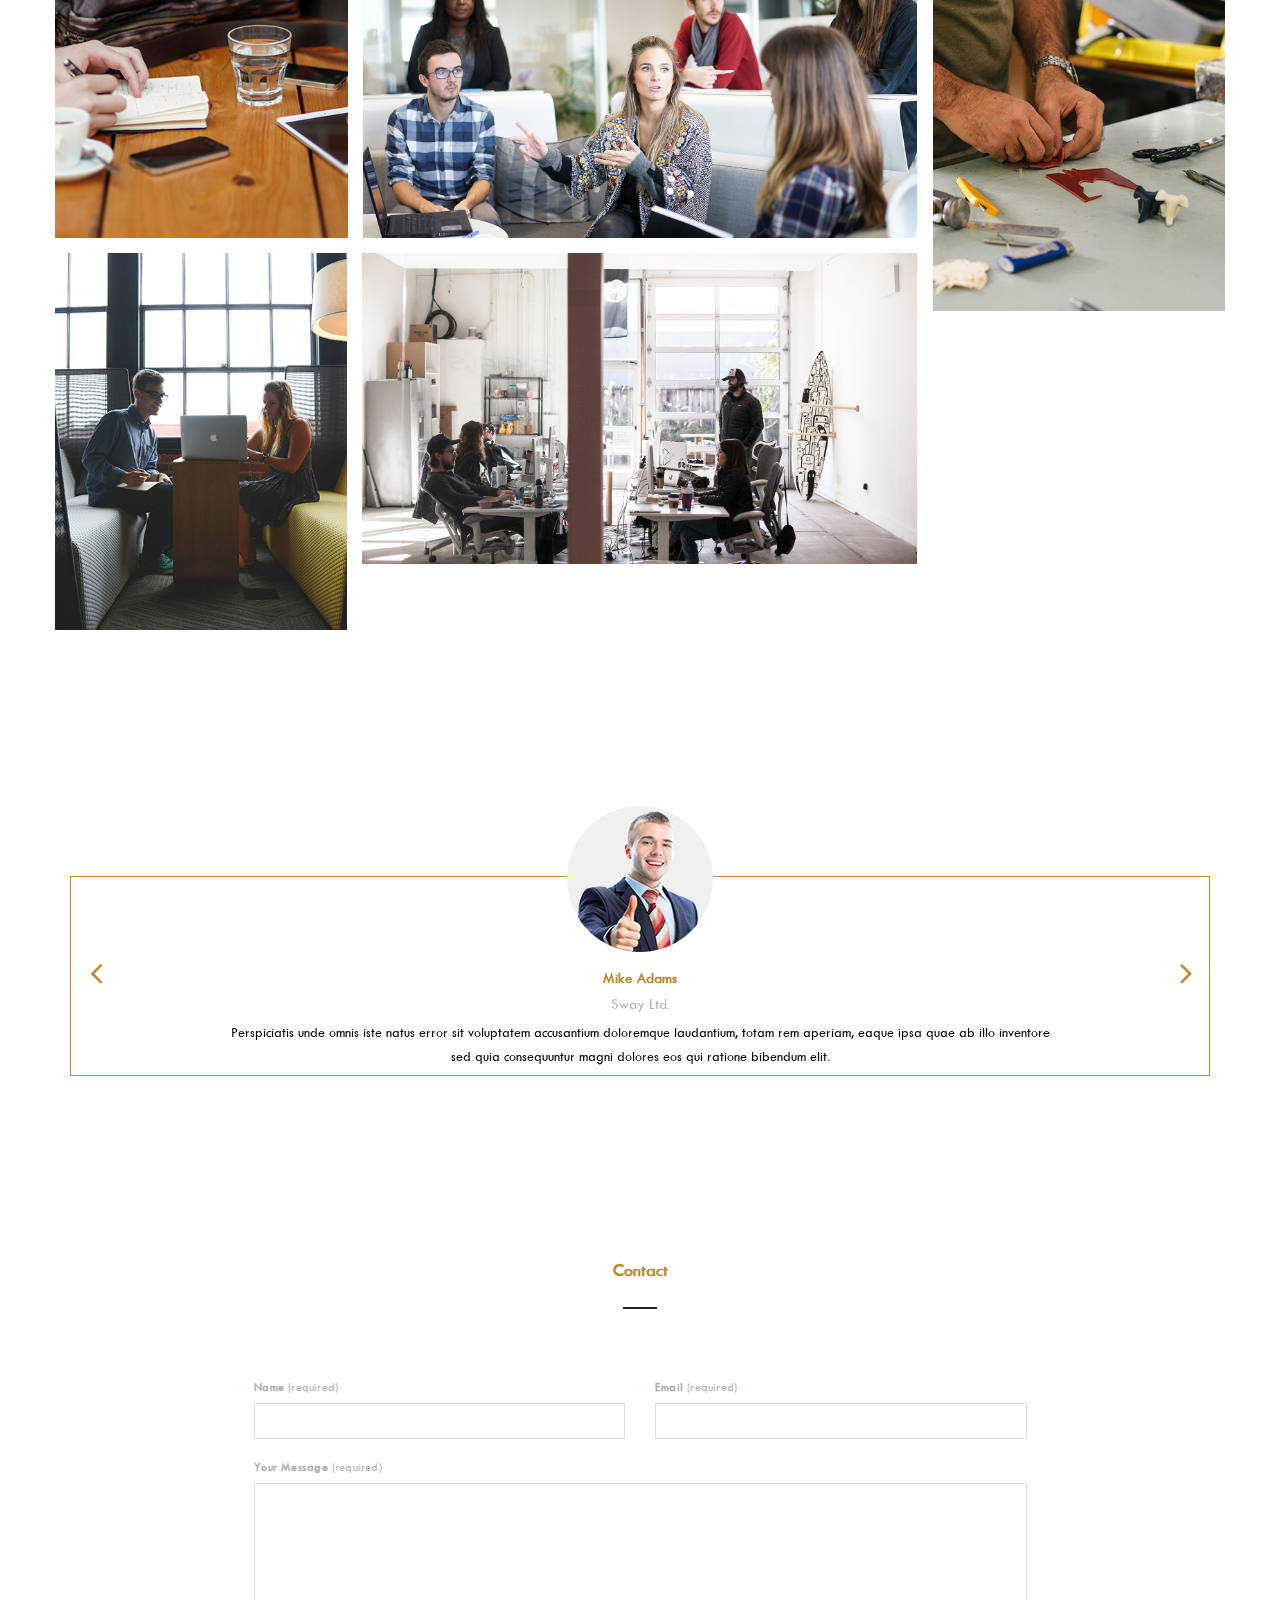
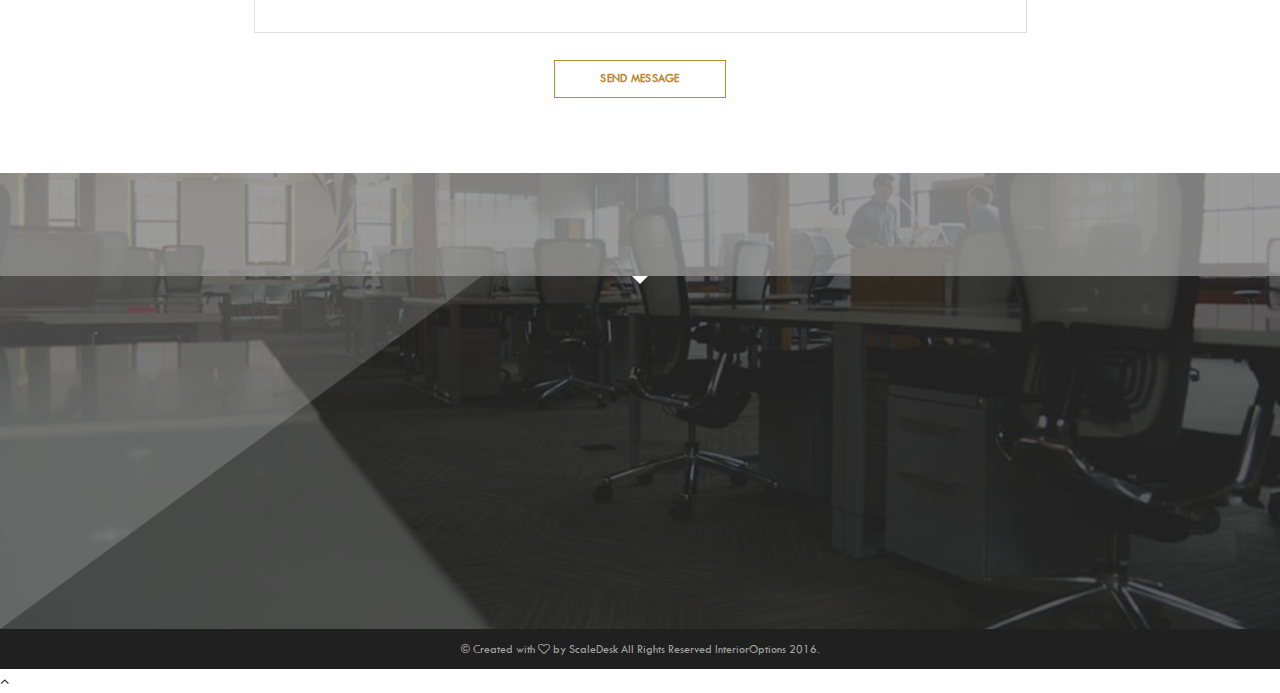
==== commit 419b5a8a: "ui changes" ====
--- a/index.html
+++ b/index.html
@@ -37,7 +37,7 @@
 
     <body>
         <!-- preloader -->
-        <div class="preloader">
+      <!--  <div class="preloader">
             <div class="itma">
                 <div class="la-ball-scale-multiple la-2x">
                     <div></div>
@@ -45,7 +45,7 @@
                     <div></div>
                 </div>
             </div>
-        </div>
+        </div>-->
         <!-- End preloader -->
 
         <!--Header start-->
